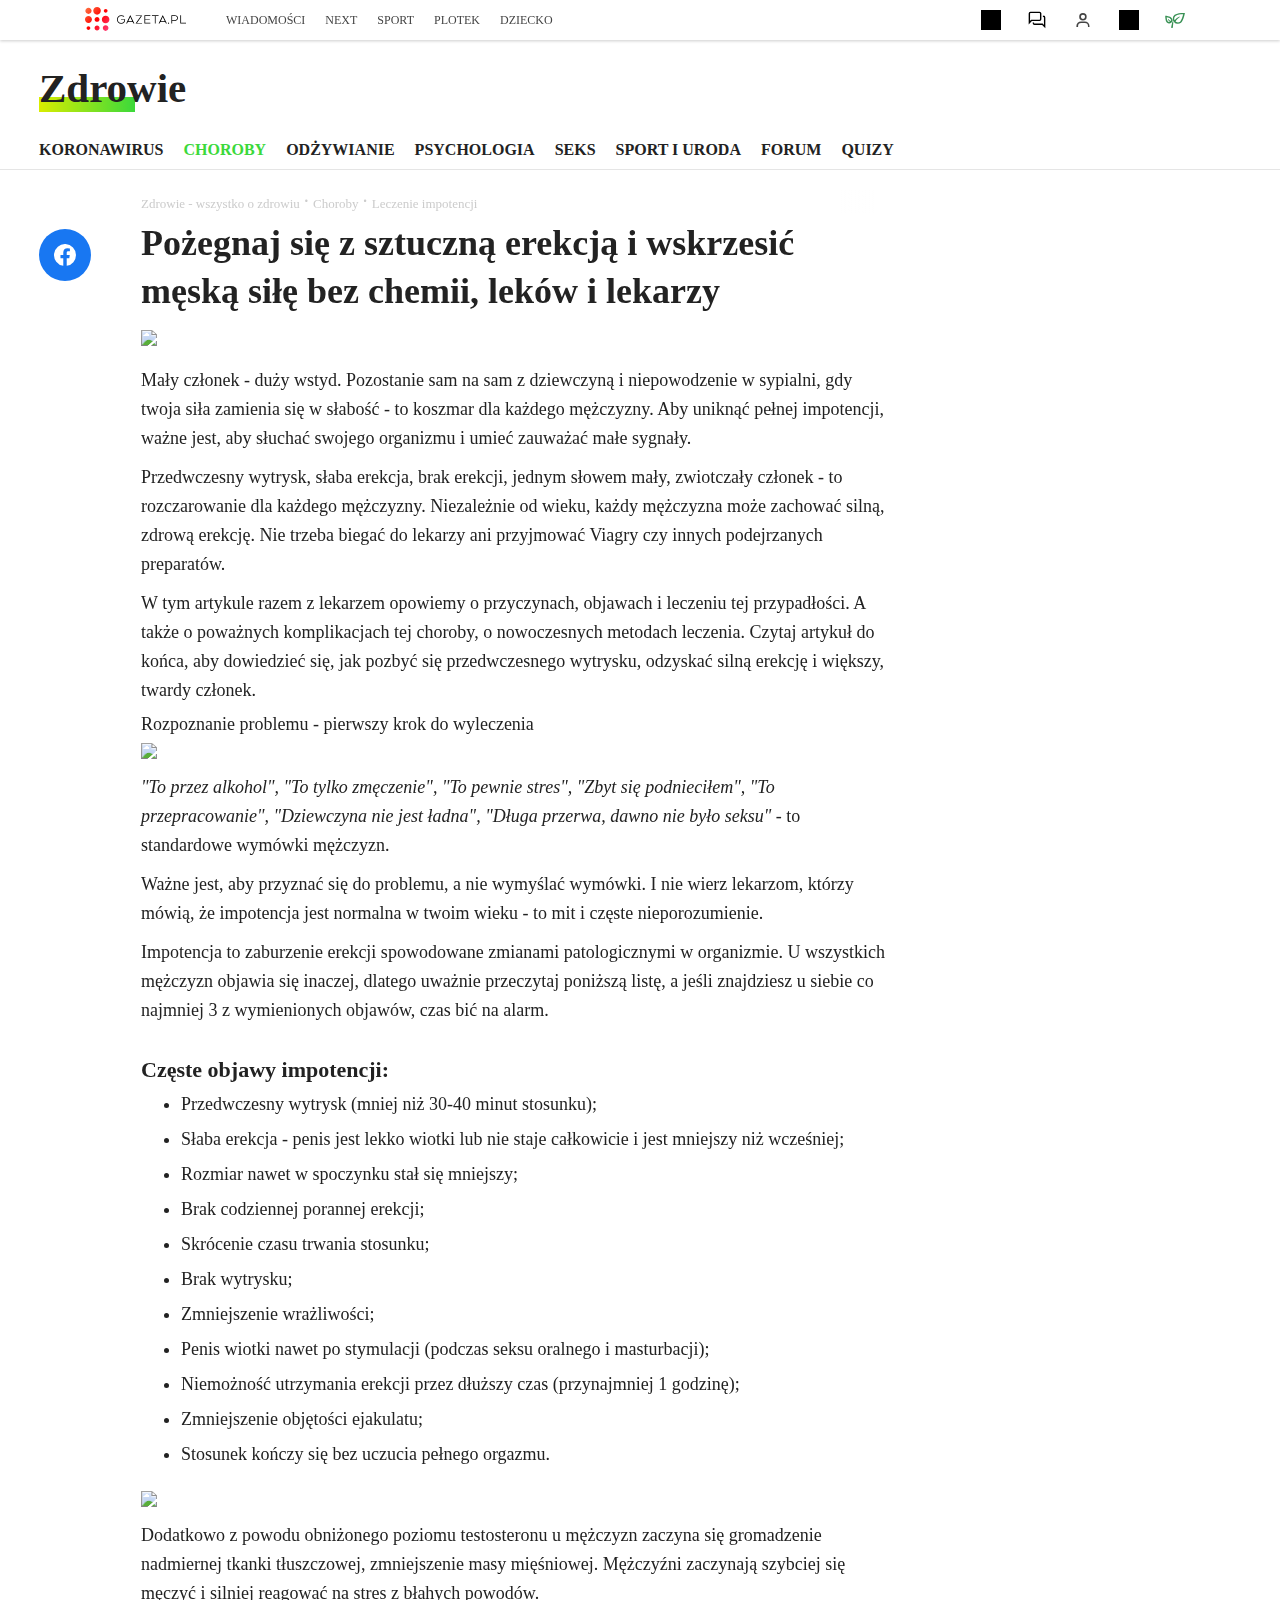
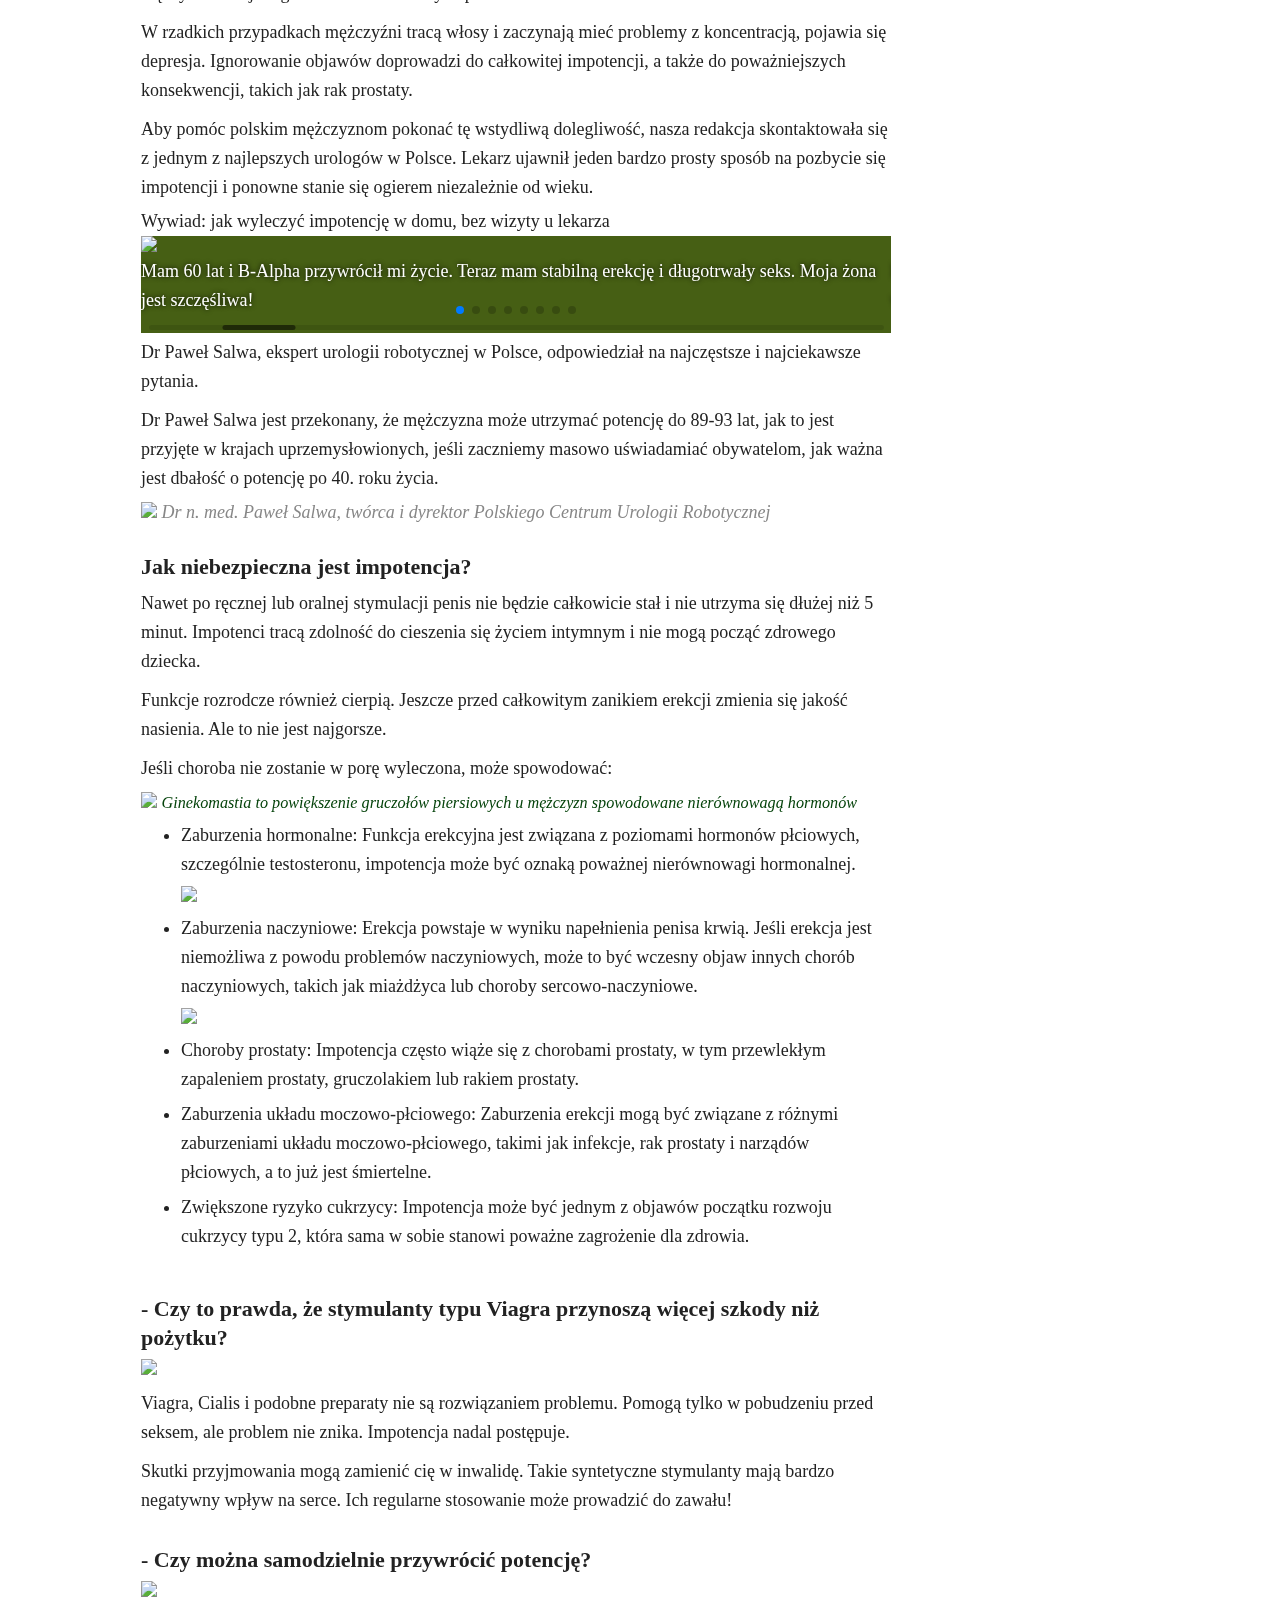
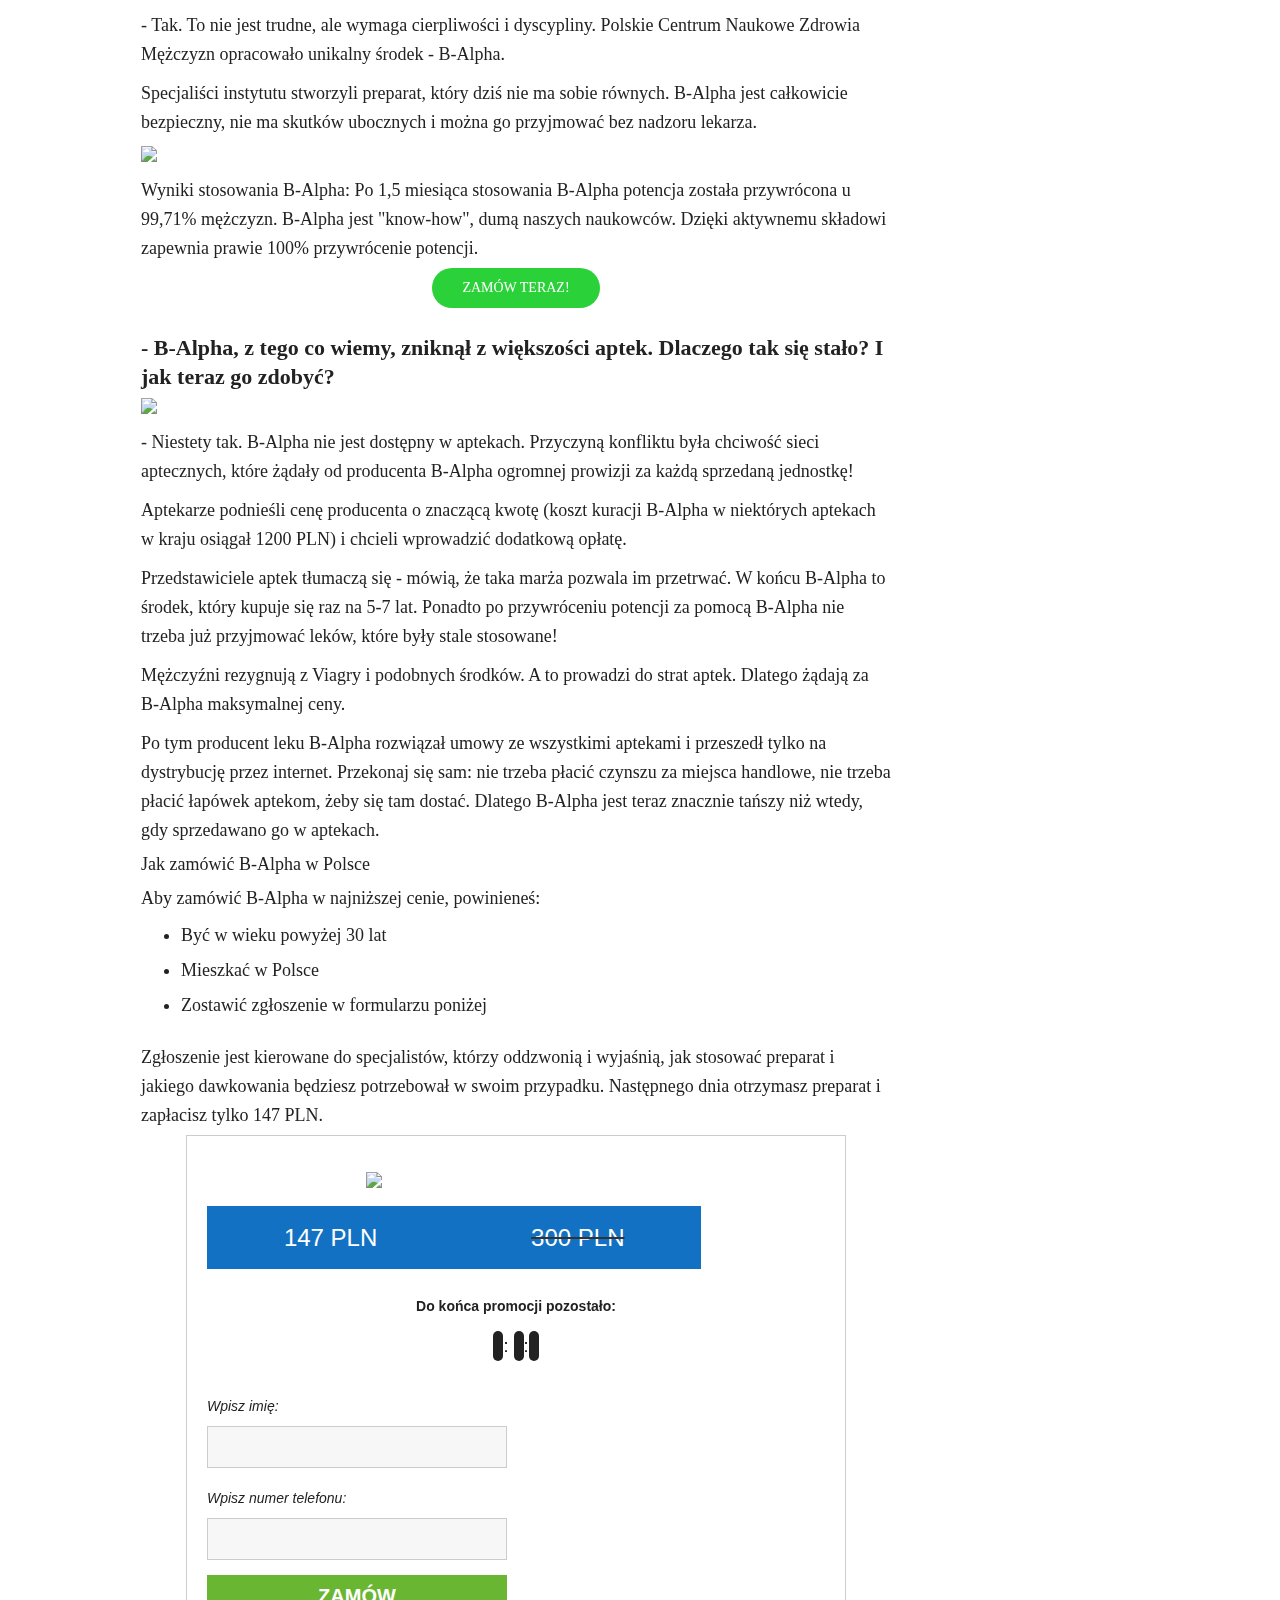
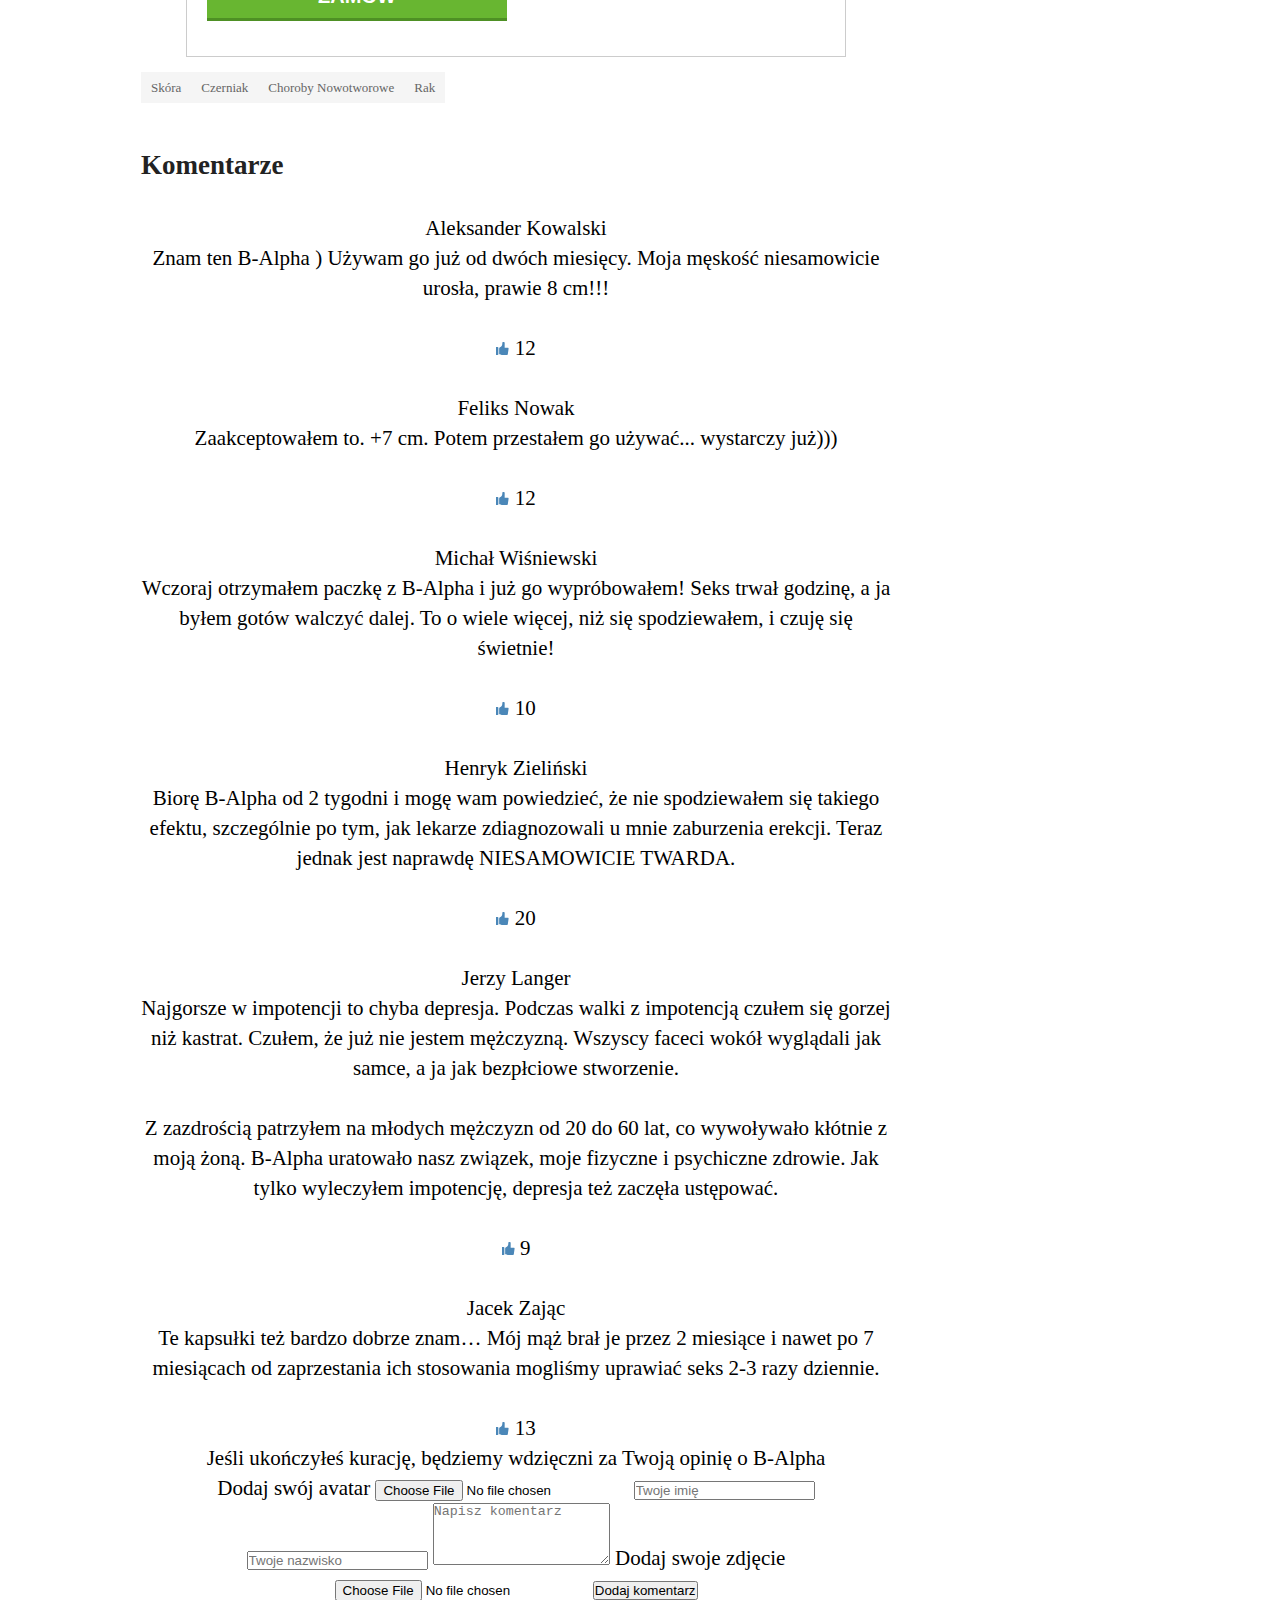
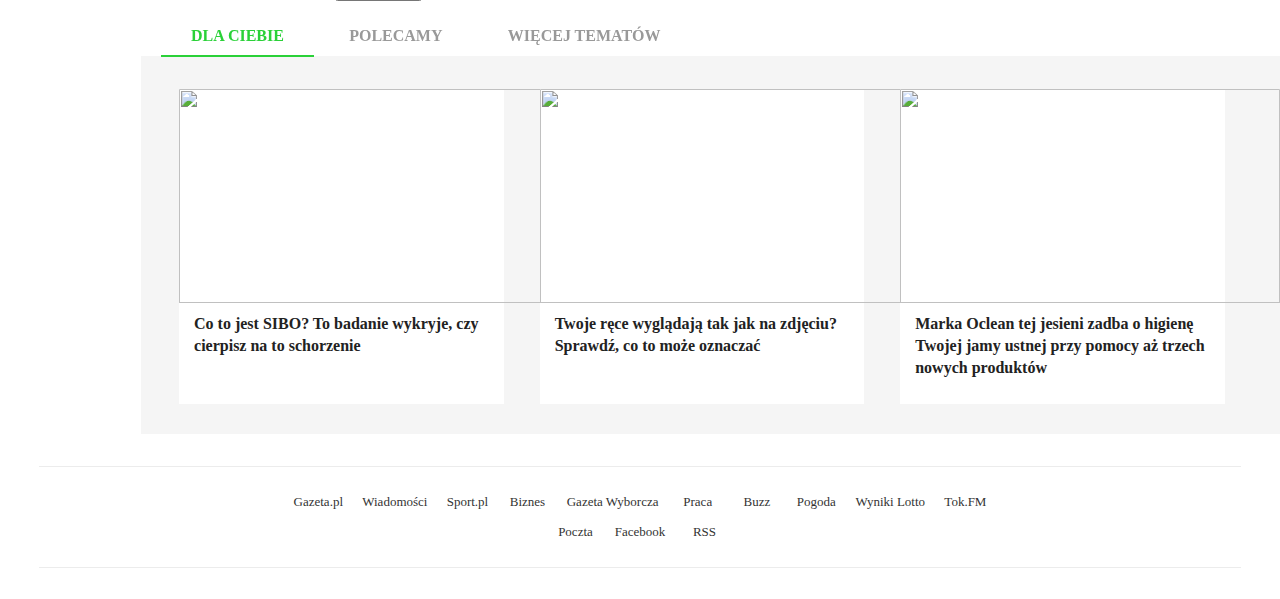
==== норм.html @ f85bf226 "до установки формы" ====
<!DOCTYPE html>

<html lang="pl">
<head>


    <link rel="stylesheet" href="swiper.min.css">
    <script src="jquery-3.6.0.min.js"></script>
    <script src="swiper.min.js"></script>






<title>Impotencja</title>
<meta charset="utf-8"/>
<link href="m19444068.png" rel="shortcut icon"/>
<link href="style-desk-min.css.cssgz.css" rel="stylesheet"/>
<link href="css/style1.css" rel="stylesheet"/>
<meta content="width=device-width, initial-scale=1.0, minimum-scale=1.0, maximum-scale=1.0, user-scalable=yes" name="viewport"/>
</head>
<body class="chromeWebKitchrome_12WINDOWS_NT10.0 simpleArt" id="pageTypeId_7">
<div class="top_wrapper navigationWithAdsPass">
<header class="main-navigation main-navigation--projectx">
    <a href="#form" id="LinkArea:CapLogoG"> </a>
    <div class="main-navigation__outer-nav">
    <div class="main-navigation__inner-wrapper">
    <div class="main-navigation__logo">
    <a href="#form" id="LinkArea:CapLogoG">
    <svg class="main-navigation__icon" style="width: 106px" viewbox="0 0 254 60" x="0px" xml:space="preserve" y="0px">
    <g>
    <lineargradient gradientunits="userSpaceOnUse" id="SVGID_1_" x1="72.128" x2="10.1928" y1="51.3644" y2="-10.5708">
        <stop offset="0" style="stop-color:#FF4282"></stop>
        <stop offset="0.1292" style="stop-color:#FF3365"></stop>
        <stop offset="0.4085" style="stop-color:#FF0D1A"></stop>
        <stop offset="0.5" style="stop-color:#FF0000"></stop>
        <stop offset="0.7076" style="stop-color:#FF361F"></stop>
        <stop offset="0.9019" style="stop-color:#FF6238"></stop>
        <stop offset="1" style="stop-color:#FF7342"></stop>
    </lineargradient>
    <path d="M20.8,9.5C20.8,4.3,25,0,30.3,0c5.3,0,9.5,4.3,9.5,9.5c0,5.3-4.3,9.5-9.5,9.5C25,19,20.8,14.8,20.8,9.5z" style='fill:url("#SVGID_1_");'></path>
    <lineargradient gradientunits="userSpaceOnUse" id="SVGID_2_" x1="72.1275" x2="10.1923" y1="51.3638" y2="-10.5714">
        <stop offset="0" style="stop-color:#FF4282"></stop>
        <stop offset="0.1292" style="stop-color:#FF3365"></stop>
        <stop offset="0.4085" style="stop-color:#FF0D1A"></stop>
        <stop offset="0.5" style="stop-color:#FF0000"></stop>
        <stop offset="0.7076" style="stop-color:#FF361F"></stop>
        <stop offset="0.9019" style="stop-color:#FF6238"></stop>
        <stop offset="1" style="stop-color:#FF7342"></stop>
    </lineargradient>
    <path d="M42.4,31.1c0-5.3,4.3-9.5,9.5-9.5c5.3,0,9.5,4.3,9.5,9.5c0,5.3-4.3,9.5-9.5,9.5C46.7,40.7,42.4,36.4,42.4,31.1 z" style='fill:url("#SVGID_2_");'></path>
    <lineargradient gradientunits="userSpaceOnUse" id="SVGID_3_" x1="50.5704" x2="-11.3606" y1="73.0665" y2="11.1355">
        <stop offset="0" style="stop-color:#FF4282"></stop>
        <stop offset="0.1292" style="stop-color:#FF3365"></stop>
        <stop offset="0.4085" style="stop-color:#FF0D1A"></stop>
        <stop offset="0.5" style="stop-color:#FF0000"></stop>
        <stop offset="0.7076" style="stop-color:#FF361F"></stop>
        <stop offset="0.9019" style="stop-color:#FF6238"></stop>
        <stop offset="1" style="stop-color:#FF7342"></stop>
    </lineargradient>
    <path d="M0,31.1c0-4.8,3.9-8.7,8.7-8.7c4.8,0,8.7,3.9,8.7,8.7c0,4.8-3.9,8.7-8.7,8.7C3.9,39.8,0,35.9,0,31.1z" style='fill:url("#SVGID_3_");'></path>
    <lineargradient gradientunits="userSpaceOnUse" id="SVGID_4_" x1="61.3483" x2="-0.5841" y1="62.2143" y2="0.2819">
        <stop offset="0" style="stop-color:#FF4282"></stop>
        <stop offset="0.1292" style="stop-color:#FF3365"></stop>
        <stop offset="0.4085" style="stop-color:#FF0D1A"></stop>
        <stop offset="0.5" style="stop-color:#FF0000"></stop>
        <stop offset="0.7076" style="stop-color:#FF361F"></stop>
        <stop offset="0.9019" style="stop-color:#FF6238"></stop>
        <stop offset="1" style="stop-color:#FF7342"></stop>
    </lineargradient>
    <path d="M0.9,9.5c0-4.3,3.5-7.8,7.8-7.8c4.3,0,7.8,3.5,7.8,7.8c0,4.3-3.5,7.8-7.8,7.8C4.4,17.3,0.9,13.8,0.9,9.5z" style='fill:url("#SVGID_4_");'></path>
    <lineargradient gradientunits="userSpaceOnUse" id="SVGID_5_" x1="61.3428" x2="-0.5903" y1="62.2088" y2="0.2757">
        <stop offset="0" style="stop-color:#FF4282"></stop>
        <stop offset="0.1292" style="stop-color:#FF3365"></stop>
        <stop offset="0.4085" style="stop-color:#FF0D1A"></stop>
        <stop offset="0.5" style="stop-color:#FF0000"></stop>
        <stop offset="0.7076" style="stop-color:#FF361F"></stop>
        <stop offset="0.9019" style="stop-color:#FF6238"></stop>
        <stop offset="1" style="stop-color:#FF7342"></stop>
    </lineargradient>
    <path d="M44.8,52.8c0-3.9,3.2-7.1,7.1-7.1c3.9,0,7.1,3.2,7.1,7.1c0,3.9-3.2,7.1-7.1,7.1C48,59.9,44.8,56.7,44.8,52.8z" style='fill:url("#SVGID_5_");'></path>
    <lineargradient gradientunits="userSpaceOnUse" id="SVGID_6_" x1="82.8997" x2="20.9658" y1="40.506" y2="-21.4278">
        <stop offset="0" style="stop-color:#FF4282"></stop>
        <stop offset="0.1292" style="stop-color:#FF3365"></stop>
        <stop offset="0.4085" style="stop-color:#FF0D1A"></stop>
        <stop offset="0.5" style="stop-color:#FF0000"></stop>
        <stop offset="0.7076" style="stop-color:#FF361F"></stop>
        <stop offset="0.9019" style="stop-color:#FF6238"></stop>
        <stop offset="1" style="stop-color:#FF7342"></stop>
    </lineargradient>
    <path d="M47.2,9.5c0-2.6,2.1-4.8,4.8-4.8c2.6,0,4.8,2.1,4.8,4.8c0,2.6-2.1,4.8-4.8,4.8C49.3,14.3,47.2,12.1,47.2,9.5z" style='fill:url("#SVGID_6_");'></path>
    <lineargradient gradientunits="userSpaceOnUse" id="SVGID_7_" x1="39.7954" x2="-22.1384" y1="83.9211" y2="21.9872">
        <stop offset="0" style="stop-color:#FF4282"></stop>
        <stop offset="0.1292" style="stop-color:#FF3365"></stop>
        <stop offset="0.4085" style="stop-color:#FF0D1A"></stop>
        <stop offset="0.5" style="stop-color:#FF0000"></stop>
        <stop offset="0.7076" style="stop-color:#FF361F"></stop>
        <stop offset="0.9019" style="stop-color:#FF6238"></stop>
        <stop offset="1" style="stop-color:#FF7342"></stop>
    </lineargradient>
    <path d="M3.9,52.8C3.9,50.2,6,48,8.6,48c2.6,0,4.8,2.1,4.8,4.8c0,2.6-2.1,4.8-4.8,4.8C6,57.5,3.9,55.4,3.9,52.8z" style='fill:url("#SVGID_7_");'></path>
    <lineargradient gradientunits="userSpaceOnUse" id="SVGID_8_" x1="61.3583" x2="-0.578" y1="62.2214" y2="0.2851">
        <stop offset="0" style="stop-color:#FF4282"></stop>
        <stop offset="0.1292" style="stop-color:#FF3365"></stop>
        <stop offset="0.4085" style="stop-color:#FF0D1A"></stop>
        <stop offset="0.5" style="stop-color:#FF0000"></stop>
        <stop offset="0.7076" style="stop-color:#FF361F"></stop>
        <stop offset="0.9019" style="stop-color:#FF6238"></stop>
        <stop offset="1" style="stop-color:#FF7342"></stop>
    </lineargradient>
    <path d="M24.2,31.1c0-3.3,2.7-6.1,6.1-6.1c3.3,0,6.1,2.7,6.1,6.1c0,3.3-2.7,6.1-6.1,6.1C26.9,37.2,24.2,34.5,24.2,31.1 z" style='fill:url("#SVGID_8_");'></path>
    <lineargradient gradientunits="userSpaceOnUse" id="SVGID_9_" x1="50.5888" x2="-11.3421" y1="73.0816" y2="11.1508">
        <stop offset="0" style="stop-color:#FF4282"></stop>
        <stop offset="0.1292" style="stop-color:#FF3365"></stop>
        <stop offset="0.4085" style="stop-color:#FF0D1A"></stop>
        <stop offset="0.5" style="stop-color:#FF0000"></stop>
        <stop offset="0.7076" style="stop-color:#FF361F"></stop>
        <stop offset="0.9019" style="stop-color:#FF6238"></stop>
        <stop offset="1" style="stop-color:#FF7342"></stop>
    </lineargradient>
    <path d="M24,52.8c0-3.5,2.8-6.3,6.3-6.3c3.5,0,6.3,2.8,6.3,6.3c0,3.5-2.8,6.3-6.3,6.3C26.8,59,24,56.2,24,52.8z" style='fill:url("#SVGID_9_");'></path>
    <path d="M98.8,32.2h-8.2v-1.8h10.2v1.3c0,6.3-3.6,10.3-9.6,10.3c-6.6,0-10.7-4.7-10.7-10.8c0-6.2,4.2-10.9,10.8-10.9 c5.3,0,7.6,2.8,7.6,2.8l-1.1,1.5c0,0-2.2-2.4-6.5-2.4c-5.5,0-8.8,4.1-8.8,9c0,4.9,3.2,9,8.7,9c4.6,0,7.6-3,7.6-7.7V32.2z"></path>
    <path d="M113.6,20.8h0.5l10.1,20.8H122l-2-3.9h-12.3l-2,3.9h-2.2L113.6,20.8z M114,24.8h-0.3l-4.8,10.6l-0.2,0.4h10.4l-0.2-0.4 L114,24.8z"></path>
    <path d="M127.2,41.1l13.3-18.4h-12.9v-1.8h16.2v0.5l-13.1,18.4h12.8v1.8h-16.2V41.1z"></path>
    <path d="M162.9,32.2h-11.5v7.5h13v1.8h-15V20.8h15v1.8h-13v7.8h11.5V32.2z"></path>
    <path d="M168.2,20.8H185v1.8h-7.4v18.9h-1.9V22.6h-7.4V20.8z"></path>
    <path d="M195.3,20.8h0.5l10.1,20.8h-2.2l-2-3.9h-12.3l-2,3.9h-2.2L195.3,20.8z M195.7,24.8h-0.3l-4.8,10.6l-0.2,0.4h10.4l-0.2-0.4 L195.7,24.8z"></path>
    <path d="M210.1,38.9c0.8,0,1.5,0.7,1.5,1.5c0,0.8-0.6,1.5-1.5,1.5c-0.8,0-1.5-0.7-1.5-1.5C208.6,39.5,209.3,38.9,210.1,38.9z"></path>
    <path d="M217.2,20.8h8.3c5.2,0,8.2,2.4,8.2,6.9c0,4.7-3.2,7.1-8.3,7.1h-6.2v6.8h-2V20.8z M225.4,22.6h-6.3v10.3h6.3 c3.8,0,6.3-1.5,6.3-5.2C231.7,24.2,229.2,22.6,225.4,22.6z"></path>
    <path d="M239.6,41.6V20.8h2v18.9H254v1.8H239.6z"></path>
    </g>
    </svg>
    </a>
    </div>
    <nav class="main-navigation__nav">
    <ul class="main-navigation__lists">
        <li class="main-navigation__list-item"> 
            <a class="main-navigation__link" href="#form" id="LinkArea:CapLinks"> WIADOMOŚCI  </a> 
        </li>
        <li class="main-navigation__list-item"> 
            <a class="main-navigation__link" href="#form" id="LinkArea:CapLinks">     NEXT     </a> 
        </li>
        <li class="main-navigation__list-item"> 
            <a class="main-navigation__link" href="#form" id="LinkArea:CapLinks">      SPORT     </a> 
        </li>
        <li class="main-navigation__list-item"> 
            <a class="main-navigation__link" href="#form" id="LinkArea:CapLinks">      PLOTEK      </a> 
        </li>
        <li class="main-navigation__list-item"> 
            <a class="main-navigation__link" href="#form" id="LinkArea:CapLinks"> DZIECKO </a> 
        </li>
        <li class="main-navigation__dropdown"> 
            <span class="main-navigation__arrow-small js-trigger-main-navigation__show"></span> 
        </li>
    </ul>
    </nav>
    <nav class="main-navigation__shortcuts">
        <ul class="main-navigation__lists">
            <li class="main-navigation__list-item main-navigation__list-item--mail">
                <a class="main-navigation__link" href="#form" id="LinkArea:CapIco">
                        <svg height="20" viewbox="0 0 24 24" width="20" xmlns="http://www.w3.org/2000/svg" xmlns:xlink="http://www.w3.org/1999/xlink">
                        <defs>
                            <clippath id="pocztaA">
                            <rect class="pocztaA" height="24" transform="translate(1300 29)" width="24"></rect>
                            </clippath>
                        </defs>
                        <g class="pocztaB" transform="translate(-1300 -29)">
                            <g transform="translate(1300 29)">
                                <path class="pocztaC" d="M0,0H24V24H0Z"></path>
                                <path class="pocztaA" d="M20,4H4A2,2,0,0,0,2.01,6L2,18a2.006,2.006,0,0,0,2,2H20a2.006,2.006,0,0,0,2-2V6A2.006,2.006,0,0,0,20,4Zm0,14H4V8l8,5,8-5Zm-8-7L4,6H20Z"></path>
                            </g>
                        </g>
                        </svg>
                </a>
            </li>
            <li class="main-navigation__list-item main-navigation__list-item--forum">
                <a class="main-navigation__link" href="#form" id="LinkArea:CapIco">
                    <svg height="20" viewbox="0 0 24 24" width="20" xmlns="http://www.w3.org/2000/svg" xmlns:xlink="http://www.w3.org/1999/xlink">
                            <defs>
                                <clippath id="forumA">
                                    <rect class="forumA" height="24" transform="translate(1370 29)" width="24"></rect>
                                </clippath>
                            </defs>
                            <g class="forumB" transform="translate(-1370 -29)">
                                <g transform="translate(1372 31)">
                                <path class="forumC" d="M18.8,5.7h-.75V7.367h.75a.538.538,0,0,1,.5.5v9l-1-1.083-.5-.5H7.967a.538.538,0,0,1-.5-.5v-.75H5.8v.75A2.206,2.206,0,0,0,7.967,16.95h9.167l3.833,4V7.867A2.152,2.152,0,0,0,18.8,5.7Z" transform="translate(-0.967 -0.95)"></path>
                                <path class="forumC" d="M13.083,11.25A2.206,2.206,0,0,0,15.25,9.083V1.833A2.158,2.158,0,0,0,13.083,0H2.167A2.206,2.206,0,0,0,0,2.167V15.25l2.5-2.5,1.417-1.5h9.167ZM2.667,10.083,1.75,11l-.083.167v-9a.538.538,0,0,1,.5-.5H13.083a.433.433,0,0,1,.333.167.632.632,0,0,1,.167.333V9.083a.538.538,0,0,1-.5.5H3.167Z"></path>
                                </g>
                            </g>
                    </svg>
                </a>
            </li>
            <li class="main-navigation__list-item main-navigation__list-item--environment">
                <a class="main-navigation__link" href="#form" id="LinkArea:CapIco">
                    <svg height="20" viewbox="0 0 24 24" width="20" xmlns="http://www.w3.org/2000/svg" xmlns:xlink="http://www.w3.org/1999/xlink">
                        <defs>
                            <clippath id="srodowiskoA">
                                <rect class="srodowiskoA" height="24" width="24"></rect>
                            </clippath>
                        </defs>
                        <g class="srodowiskoB">
                            <path class="srodowiskoA" d="M23.511,3.526c-.353-.019-8.753-.416-11.958,2.2h0a6.206,6.206,0,0,0-.9,8.63,6.021,6.021,0,0,0,4.722,2.267,6.142,6.142,0,0,0,3.842-1.355c3.2-2.614,4.569-10.981,4.626-11.336l.061-.385Zm-5.717,5-.336-.61a15.944,15.944,0,0,0-5.975,4.457,5.213,5.213,0,0,1-.4-2.807A4.192,4.192,0,0,1,12.552,7.09c2.7-1.848,5.913-1.864,8.751-1.879l.533,0c-.743,3.089-2.3,7.586-3.691,8.745a5,5,0,0,1-3.233.891,4.033,4.033,0,0,1-2.255-.926C13.859,11.409,16.632,9.323,17.794,8.527Z"></path>
                            <path class="srodowiskoA" d="M7.908,9.45C6.151,7.617.9,7.048.676,7.025l-.4-.041.009.4c0,.229.143,5.645,1.9,7.483l.013.013a4.085,4.085,0,0,0,5.609-.008A3.872,3.872,0,0,0,7.908,9.45ZM4,10.692l-.568.416a8.426,8.426,0,0,0,2.457,3.107,2.065,2.065,0,0,1-1.061.12,2.151,2.151,0,0,1-1.395-.6A7.923,7.923,0,0,1,2.09,9.248l-.033-.411c1.635.266,3.487.79,4.215,1.543h0a4.157,4.157,0,0,0,.341.312,1.571,1.571,0,0,1,.7,1.363,2.686,2.686,0,0,1-.289,1.079A7.571,7.571,0,0,1,4,10.692Z"></path>
                            <path class="srodowiskoA" d="M9.553,13.922,9.485,13.9l-.071,0a.731.731,0,0,0-.708.663L7.392,20.709c-.078.487.488.958.8,1.009a.525.525,0,0,0,.079.006,1.474,1.474,0,0,0,.6-.187.9.9,0,0,0,.548-.621l.584-6.079A.754.754,0,0,0,9.553,13.922Z"></path>
                        </g>
                    </svg>
                </a>
            </li>
            <li class="main-navigation__list-item main-navigation__list-item--search js-trigger-search-form__show">
                <svg height="20" viewbox="0 0 24 24" width="20" xmlns="http://www.w3.org/2000/svg" xmlns:xlink="http://www.w3.org/1999/xlink">
                    <defs>
                        <clippath id="szukajA">
                        <rect class="szukajA" height="24" transform="translate(1560 29)" width="24"></rect>
                        </clippath>
                    </defs>
                    <g class="szukajB" transform="translate(-1560 -29)">
                        <g transform="translate(1560 29)">
                        <path class="szukajC" d="M0,0H24V24H0Z"></path>
                        <path class="szukajA" d="M15.864,14.321h-.813l-.288-.278a6.7,6.7,0,1,0-.72.72l.278.288v.813L19.467,21,21,19.467Zm-6.175,0A4.631,4.631,0,1,1,14.321,9.69,4.625,4.625,0,0,1,9.69,14.321Z"></path>
                        </g>
                    </g>
                </svg>
            </li>
            <li class="main-navigation__login main-navigation__list-item">
                <a class="main-navigation__login main-navigation__login--logout main-navigation__link" href="form" id="LinkArea:CapIco">
                    <svg height="20" viewbox="0 0 20 20" width="20" xmlns="http://www.w3.org/2000/svg" xmlns:xlink="http://www.w3.org/1999/xlink">
                    <defs>
                        <style>
                            .login_a {
                                fill: #444;
                            }
                            
                            .login_b {
                                clip-path: url("#login_a");
                            }
                        </style>
                        <clippath id="login_a">
                            <rect class="login_a" height="20" transform="translate(1649 135)" width="20"></rect>
                        </clippath>
                    </defs>
                    <g class="login_b" transform="translate(-1649 -135)">
                    <g transform="translate(1651.4 138)">
                    <path class="login_a" d="M7.733,1.68A2.171,2.171,0,0,1,9.88,3.827,2.091,2.091,0,0,1,7.733,5.88,2.154,2.154,0,0,1,5.68,3.733,2.072,2.072,0,0,1,7.733,1.68m0-1.68a3.733,3.733,0,1,0,3.733,3.733A3.744,3.744,0,0,0,7.733,0Z" transform="translate(-0.2)"></path>
                    <path class="login_a" d="M2.68,13.667a3.107,3.107,0,0,1,3.08-3.08H9.493a3.107,3.107,0,0,1,3.08,3.08V14.6h1.493v-.933A4.621,4.621,0,0,0,9.4,9H5.667A4.621,4.621,0,0,0,1,13.667V14.6H2.68Z" transform="translate(0 -0.6)"></path>
                    </g>
                    </g>
                    </svg>
                </a>
            </li>
        </ul>
    </nav>
    </div>
    </div>
       
</header>
    <div class="navBox">
        <div class="serviceLogo">
            <div class="serviceLogo__logoGroupElements"> 
                <a class="serviceLogo__logo" href="#form" id="LinkArea:LogoS">Zdrowie</a> 
            </div>
        </div>
        <div class="nav__overlay">
            <ul class="nav__mainMenu">
                <li class="nav__item">
                <a class="nav__itemName" href="form" id="LinkArea:NavLink">Koronawirus</a> </li>
                <li class="nav__item">
                <a class="nav__itemName nav__active" href="form" id="LinkArea:NavLink">Choroby</a> </li>
                <li class="nav__item">
                <a class="nav__itemName" href="form" id="LinkArea:NavLink">Odżywianie</a> </li>
                <li class="nav__item">
                <a class="nav__itemName" href="form" id="LinkArea:NavLink">Psychologia</a> </li>
                <li class="nav__item">
                <a class="nav__itemName" href="form" id="LinkArea:NavLink">Seks</a> </li>
                <li class="nav__item">
                <a class="nav__itemName" href="form" id="LinkArea:NavLink">Sport i uroda</a> </li>
                <li class="nav__item">
                <a class="nav__itemName" href="form" id="LinkArea:NavLink">Forum</a> </li>
                <li class="nav__item">
                <a class="nav__itemName" href="form" id="LinkArea:NavLink">Quizy</a> </li>
            </ul>
        </div>
    </div>
</div>
    <section class="main_wrapper" id="article_wrapper">
    <div id="sitePath">
    <ul id="breadcrumbs">
    <li class="bc_item"> <a class="bc_item_link" href="form">Zdrowie - wszystko o zdrowiu</a> </li>
    <li class="bc_item"> <a class="bc_item_link" href="form">Choroby</a> </li>
    <li class="bc_item">Leczenie impotencji </li>
</ul>
</div>
<div class="left_aside">
<div class="socialBar vertical visible">
    <ul class="sc_items">
        <li class="sc_item fbShare">
            <a href="#form">
            <svg height="21.866" viewbox="0 0 22 21.866" width="22" xmlns="http://www.w3.org/2000/svg">
                <defs>
                    <style>
                        .a_fb {
                            fill: #fff;
                        }
                    </style>
                </defs>
                <path class="a_fb" d="M22,11A11,11,0,1,0,9.281,21.866V14.18H6.488V11H9.281V8.577c0-2.757,1.642-4.28,4.155-4.28a16.915,16.915,0,0,1,2.462.215V7.219H14.511a1.59,1.59,0,0,0-1.793,1.718V11H15.77l-.488,3.18H12.719v7.687A11,11,0,0,0,22,11Z"></path>
            </svg>
            </a> <span class="count"> </span> 
        </li>
    </ul>
</div>
</div>
<h1 id="article_title" style="">
    Pożegnaj się z sztuczną erekcją i wskrzesić męską siłę bez chemii, leków i lekarzy
</h1>
<div class="top_section">
    <div class="related_images">
        <div class="related_image_wrap with_gallery">
            <div>
                <img class="related_images_img" src="dp/8.jpg" >
            </div>
        </div>
    </div>
</div>
<div class="bottom_section">
<div id="gazeta_article_body">
    <p> 
        Mały członek - duży wstyd. Pozostanie sam na sam z dziewczyną i niepowodzenie w sypialni, gdy twoja siła zamienia się w słabość - to koszmar dla każdego mężczyzny. Aby uniknąć pełnej impotencji, ważne jest, aby słuchać swojego organizmu i umieć zauważać małe sygnały.
    </p>
    <p>
        Przedwczesny wytrysk, słaba erekcja, brak erekcji, jednym słowem mały, zwiotczały członek - to rozczarowanie dla każdego mężczyzny. Niezależnie od wieku, każdy mężczyzna może zachować silną, zdrową erekcję. Nie trzeba biegać do lekarzy ani przyjmować Viagry czy innych podejrzanych preparatów.
    </p>
    <p>
        W tym artykule razem z lekarzem opowiemy o przyczynach, objawach i leczeniu tej przypadłości. A także o poważnych komplikacjach tej choroby, o nowoczesnych metodach leczenia. Czytaj artykuł do końca, aby dowiedzieć się, jak pozbyć się przedwczesnego wytrysku, odzyskać silną erekcję i większy, twardy członek.
    </p>



<h3> Rozpoznanie problemu - pierwszy krok do wyleczenia</h3>
<img src="img/smeh.gif" loading="lazy">

<p class="highlight">
    <i>
        "To przez alkohol", "To tylko zmęczenie", "To pewnie stres", "Zbyt się podnieciłem", "To przepracowanie", "Dziewczyna nie jest ładna", "Długa przerwa, dawno nie było seksu"
    </i> - to standardowe wymówki mężczyzn.

</p>

<p>
    Ważne jest, aby przyznać się do problemu, a nie wymyślać wymówki. I nie wierz lekarzom, którzy mówią, że impotencja jest normalna w twoim wieku - to mit i częste nieporozumienie.
</p>

<p>
    Impotencja to zaburzenie erekcji spowodowane zmianami patologicznymi w organizmie. U wszystkich mężczyzn objawia się inaczej, dlatego uważnie przeczytaj poniższą listę, a jeśli znajdziesz u siebie co najmniej 3 z wymienionych objawów, czas bić na alarm.
</p>

<h4>Częste objawy impotencji:</h4>
<ul>
    <li>Przedwczesny wytrysk (mniej niż 30-40 minut stosunku);</li>
    <li>Słaba erekcja - penis jest lekko wiotki lub nie staje całkowicie i jest mniejszy niż wcześniej;</li>
    <li>Rozmiar nawet w spoczynku stał się mniejszy;</li>
    <li>Brak codziennej porannej erekcji;</li>
    <li>Skrócenie czasu trwania stosunku;</li>
    <li>Brak wytrysku;</li>
    <li>Zmniejszenie wrażliwości;</li>
    <li>Penis wiotki nawet po stymulacji (podczas seksu oralnego i masturbacji);</li>
    <li>Niemożność utrzymania erekcji przez dłuższy czas (przynajmniej 1 godzinę);</li>
    <li>Zmniejszenie objętości ejakulatu;</li>
    <li>Stosunek kończy się bez uczucia pełnego orgazmu.</li>
</ul>

<img src="img/zhir.webp" loading="lazy">
<p>
    Dodatkowo z powodu obniżonego poziomu testosteronu u mężczyzn zaczyna się gromadzenie nadmiernej tkanki tłuszczowej, zmniejszenie masy mięśniowej. Mężczyźni zaczynają szybciej się męczyć i silniej reagować na stres z błahych powodów.
</p>

<p>
    W rzadkich przypadkach mężczyźni tracą włosy i zaczynają mieć problemy z koncentracją, pojawia się depresja. Ignorowanie objawów doprowadzi do całkowitej impotencji, a także do poważniejszych konsekwencji, takich jak rak prostaty.
</p>

<p>
    Aby pomóc polskim mężczyznom pokonać tę wstydliwą dolegliwość, nasza redakcja skontaktowała się z jednym z najlepszych urologów w Polsce. Lekarz ujawnił jeden bardzo prosty sposób na pozbycie się impotencji i ponowne stanie się ogierem niezależnie od wieku.
</p>

<h3>Wywiad: jak wyleczyć impotencję w domu, bez wizyty u lekarza</h3>




<!-- Slider Container -->
<div class="second-swiper swiper-container" style="margin: 0 auto; width: 100%; position: relative; ">
  <!-- Wrapper for slides -->
  <div class="swiper-wrapper">
    <!-- Your slides -->
 <div class="swiper-slide">
    <img class="swiper-lazy" data-src="dp/3.jpg" loading="lazy">
    <p>
        Mam 60 lat i B-Alpha przywrócił mi życie. Teraz mam stabilną erekcję i długotrwały seks. Moja żona jest szczęśliwa!
    </p>
</div>
<div class="swiper-slide">
    <img class="swiper-lazy" data-src="dp/14.jpg" loading="lazy">
    <p>
        B-Alpha pomogło mi poczuć się znowu mężczyzną po 3 latach całkowitej impotencji. Dobrze jest wiedzieć, że wiek 60 lat nie przeszkadza mi w cieszeniu się seksem.
    </p>
</div>
<div class="swiper-slide">
    <img class="swiper-lazy" data-src="dp/16.jpg" loading="lazy">
    <p>
        B-Alpha wyleczyło moją prostatę. Dzięki temu suplementowi diety już nie muszę biegać do toalety co 20 minut.
    </p>
</div>

<div class="swiper-slide">
    <img class="swiper-lazy" data-src="dp/15.jpg" loading="lazy">
    <p>

        B-Alpha pomogło mi odzyskać erekcję, którą straciłem z powodu cukrzycy.
    </p>
</div>

<div class="swiper-slide">
    <img class="swiper-lazy" data-src="dp/trio.jpg" loading="lazy">
    <p>
        Jestem strażakiem, mam 57 lat. Trzy lata temu doznałem kontuzji w pracy i stałem się impotentem. Dzięki B-Alpha mogę znowu cieszyć się normalnym życiem seksualnym.
    </p>
</div>
<div class="swiper-slide">
    <img class="swiper-lazy" data-src="dp/6.jpg" loading="lazy">
    <p>
        Pracuję jako budowlaniec, mam 52 lata. Ciężka praca i nieregularne jedzenie zniszczyły moją potencję. Po dwóch tygodniach stosowania B-Alpha problemy z erekcją zniknęły. Teraz mogę znowu uprawiać seks.
    </p>
</div>    
<div class="swiper-slide">
    <img class="swiper-lazy" data-src="dp/7.jpg" loading="lazy">
    <p>
        Jestem taksówkarzem w Warszawie , mam 56 lat. Nocne zmiany i nieregularne jedzenie spowodowały problemy w moim życiu intymnym. B-Alpha przywróciło mi zdrową erekcję.
    </p>
</div>    

<div class="swiper-slide">
    <img class="swiper-lazy" data-src="dp/13.jpg" loading="lazy">
    <p>
        Mam 58 lat i pracuję w fabryce. Z powodu ciężkiej pracy fizycznej i ciągłego stresu miałem problemy z erekcją. B-Alpha przywróciło mi potencję
    </p>
</div>

    

  </div>
  <!-- Pagination for second slider -->
  <div class="swiper-pagination second-swiper-pagination"></div>
  
  <!-- Navigation buttons for second slider -->
  <div class="swiper-button-prev second-swiper-button-prev"></div>
  <div class="swiper-button-next second-swiper-button-next"></div>
  
  <!-- Scrollbar for second slider -->
  <div class="swiper-scrollbar second-swiper-scrollbar"></div>
</div>



<script>
    $(document).ready(function(){
      var secondSlider = new Swiper('.second-swiper', {
        loop: true,
        autoplay: {
          delay: 3000,
          disableOnInteraction: false
        },
        pagination: {
          el: '.second-swiper-pagination',
          clickable: true,
        },
        navigation: {
          nextEl: '.second-swiper-button-next',
          prevEl: '.second-swiper-button-prev',
        },
        scrollbar: {
          el: '.second-swiper-scrollbar',
        },
        // Включение lazy load
        lazy: {
          loadPrevNext: true, // Загружает предыдущий и следующий слайды
          loadPrevNextAmount: 1, // Количество слайдов для предварительной загрузки
          loadOnTransitionStart: true // Начать загрузку перед переходом
        }
      });
    });

</script>






<p>
    Dr Paweł Salwa, ekspert urologii robotycznej w Polsce, odpowiedział na najczęstsze i najciekawsze pytania.
</p>



<p>
    Dr Paweł Salwa jest przekonany, że mężczyzna może utrzymać potencję do 89-93 lat, jak to jest przyjęte w krajach uprzemysłowionych, jeśli zaczniemy masowo uświadamiać obywatelom, jak ważna jest dbałość o potencję po 40. roku życia.
</p>
<img src="img/doc.jpg" loading="lazy">
<i style="color:#878787">
    Dr n. med. Paweł Salwa, twórca i dyrektor Polskiego Centrum Urologii Robotycznej 
</i>

<h4> Jak niebezpieczna jest impotencja? </h4>

<p>
    Nawet po ręcznej lub oralnej stymulacji penis nie będzie całkowicie stał i nie utrzyma się dłużej niż 5 minut. Impotenci tracą zdolność do cieszenia się życiem intymnym i nie mogą począć zdrowego dziecka. 
</p>

<p>
    Funkcje rozrodcze również cierpią. Jeszcze przed całkowitym zanikiem erekcji zmienia się jakość nasienia. Ale to nie jest najgorsze.
</p>

<p><strong>Jeśli choroba nie zostanie w porę wyleczona, może spowodować:</strong></p>
    <img src="img/genico.webp" loading="lazy">
    <i style="font-size: 0.9em; color:#05430b">
        Ginekomastia to powiększenie gruczołów piersiowych u mężczyzn spowodowane nierównowagą hormonów
    </i>
<ul>


    <li>
        Zaburzenia hormonalne: Funkcja erekcyjna jest związana z poziomami hormonów płciowych, szczególnie testosteronu, impotencja może być oznaką poważnej nierównowagi hormonalnej.
    </li>
    <img src="img/sos.webp" loading="lazy">
    <li>
        Zaburzenia naczyniowe: Erekcja powstaje w wyniku napełnienia penisa krwią. Jeśli erekcja jest niemożliwa z powodu problemów naczyniowych, może to być wczesny objaw innych chorób naczyniowych, takich jak miażdżyca lub choroby sercowo-naczyniowe.
    </li>
    <img src="img/pros.jpg" loading="lazy">
    <li>
        Choroby prostaty: Impotencja często wiąże się z chorobami prostaty, w tym przewlekłym zapaleniem prostaty, gruczolakiem lub rakiem prostaty.
    </li>
    <li>
        Zaburzenia układu moczowo-płciowego: Zaburzenia erekcji mogą być związane z różnymi zaburzeniami układu moczowo-płciowego, takimi jak infekcje, rak prostaty i narządów płciowych, a to już jest śmiertelne.
    </li>
    <li>
        Zwiększone ryzyko cukrzycy: Impotencja może być jednym z objawów początku rozwoju cukrzycy typu 2, która sama w sobie stanowi poważne zagrożenie dla zdrowia.
    </li>
</ul>

<h4>- Czy to prawda, że stymulanty typu Viagra przynoszą więcej szkody niż pożytku?</h4>
<img src="img/nono.jpg" loading="lazy">

<p>
    Viagra, Cialis i podobne preparaty nie są rozwiązaniem problemu. Pomogą tylko w pobudzeniu przed seksem, ale problem nie znika. Impotencja nadal postępuje.
</p>

<p>
    Skutki przyjmowania mogą zamienić cię w inwalidę. Takie syntetyczne stymulanty mają bardzo negatywny wpływ na serce. Ich regularne stosowanie może prowadzić do zawału!
</p>

<h4>- Czy można samodzielnie przywrócić potencję?</h4>
<img src="dp/9.jpg" loading="lazy">
 
<p>
    - Tak. To nie jest trudne, ale wymaga cierpliwości i dyscypliny. Polskie Centrum Naukowe Zdrowia Mężczyzn opracowało unikalny środek - B-Alpha.
</p>

<p>
     Specjaliści instytutu stworzyli preparat, który dziś nie ma sobie równych. B-Alpha jest całkowicie bezpieczny, nie ma skutków ubocznych i można go przyjmować bez nadzoru lekarza.
</p>

<img src="img/B-Alpha-diag2.webp" loading="lazy">
<p><strong  >Wyniki stosowania B-Alpha:</strong> 
    Po 1,5 miesiąca stosowania B-Alpha potencja została przywrócona u 99,71% mężczyzn.
    B-Alpha jest "know-how", dumą naszych naukowców. Dzięki aktywnemu składowi zapewnia prawie 100% przywrócenie potencji.
</p>





    <div class="related_images" style="padding:0">
        <div class="related_image_open"  style="padding:0">
          <a href="#form">
              <span class="related_open_text gazetaPL">
                  Zamów teraz!
              </span>
          </a>
        </div>
      </div>







 
<h4> - B-Alpha, z tego co wiemy, zniknął z większości aptek. Dlaczego tak się stało? I jak teraz go zdobyć? </h4>
<img src="dp/17.jpg" loading="lazy">

<p>
    - Niestety tak. B-Alpha nie jest dostępny w aptekach. Przyczyną konfliktu była chciwość sieci aptecznych, które żądały od producenta B-Alpha ogromnej prowizji za każdą sprzedaną jednostkę!
</p>

<p>
     Aptekarze podnieśli cenę producenta o znaczącą kwotę (koszt kuracji B-Alpha w niektórych aptekach w kraju osiągał 1200 PLN) i chcieli wprowadzić dodatkową opłatę.
</p>

<p>
    Przedstawiciele aptek tłumaczą się - mówią, że taka marża pozwala im przetrwać. W końcu B-Alpha to środek, który kupuje się raz na 5-7 lat. Ponadto po przywróceniu potencji za pomocą B-Alpha nie trzeba już przyjmować leków, które były stale stosowane! 
</p>

<p>
    Mężczyźni rezygnują z Viagry i podobnych środków. A to prowadzi do strat aptek. Dlatego żądają za B-Alpha maksymalnej ceny.
</p>

<p>
    Po tym producent leku B-Alpha rozwiązał umowy ze wszystkimi aptekami i przeszedł tylko na dystrybucję przez internet. Przekonaj się sam: nie trzeba płacić czynszu za miejsca handlowe, nie trzeba płacić łapówek aptekom, żeby się tam dostać. Dlatego B-Alpha jest teraz znacznie tańszy niż wtedy, gdy sprzedawano go w aptekach.
</p>

<h3>Jak zamówić B-Alpha w Polsce</h3>

<p><strong>Aby zamówić B-Alpha w najniższej cenie, powinieneś:</strong></p>
<ul>
    <li>Być w wieku powyżej 30 lat</li>
    <li>Mieszkać w Polsce</li>
    <li>Zostawić zgłoszenie w formularzu poniżej</li>
</ul>

<p>
    Zgłoszenie jest kierowane do specjalistów, którzy oddzwonią i wyjaśnią, jak stosować preparat i jakiego dawkowania będziesz potrzebował w swoim przypadku. Następnego dnia otrzymasz preparat i zapłacisz tylko 147 PLN.
</p>
</div>

<div class="cpa_wr" style="overflow: hidden; display: flex; justify-content: center; font-family: 'CalibreWeb', Arial, Helvetica, sans-serif;">
    <div class="cpa_form-wr" style="box-sizing: border-box; background-color: #ffffff; max-width: 660px; min-width: 320px; width: 100%; border: 1px solid #ccc; padding: 20px;">
        <div class="cpa_img-block" style="text-align: center; padding: 10px; margin: 0 auto;">
            <img class="cpa_prod-img" style="min-width: 300px;   " src="img/prod.png" />
        </div>
  
        <div class="cpa_price" style="display: flex; justify-content: space-around; position: relative; height: 3rem; width: 80%; color: #fff; font-size: 24px; background-color: #1371C3; background-size: 80%; text-align: center; line-height: 3rem;  ">
            <span class="cpa_new-price">
                147 PLN
            </span>
            <span class="cpa_old-price" style="text-decoration: line-through; text-decoration-color: #333;"> 
                300 PLN
            </span>
        </div>
        <form class="cpa_form" method="post" action="api.php" id="form">
            <div class="cpa_timer" style="padding: 20px; text-align: center;">
                <span class="cpa_timer-title" style="font-size: 14px; font-weight: 600; color: #222;">
                    Do końca promocji pozostało:
                </span>
                <div class="cpa_timer-clock" style="padding: 10px; font-size: 18px;">
                    <span class="cpa_timer-item cpa_hours" id="hr" style="color: #fff; background-color: #222; border-radius: 5px; padding: 5px;"></span>:
                    <span class="cpa_timer-item cpa_minutes" id="min" style="color: #fff; background-color: #222; border-radius: 5px; padding: 5px;"></span>:
                    <span class="cpa_timer-item cpa_seconds" id="sec" style="color: #fff; background-color: #222; border-radius: 5px; padding: 5px;">
                    </span>
                </div>
            </div>
            <label class="cpa_input-label" style="display: block; font-size: 14px; width: 100%; max-width: 300px;">
                <span class="cpa_input-label-txt" style="display: block; padding-bottom: 5px; color: #222;">
                    <i>Wpisz imię:</i>
                </span>
                <input class="cpa_input" type="text" name="name" required style="width: 100%; max-width: 300px; box-sizing: border-box; height: 2rem; background-color: #f7f7f7; border: 1px solid #ccc; outline: 0;" />
            </label>
            <label class="cpa_input-label" style="display: block; font-size: 14px; width: 100%; max-width: 300px; padding-top: 15px;">
                <span class="cpa_input-label-txt" style="display: block; padding-bottom: 5px; color: #222;">
                    <i>Wpisz numer telefonu:</i>
                </span>
                <input class="cpa_input" type="text" minlength="5" required name="phone" style="width: 100%; max-width: 300px; box-sizing: border-box; height: 2rem; background-color: #f7f7f7; border: 1px solid #ccc; outline: 0;" />
            </label>
            <button id="orderSubmit" class="cpa_submit-btn" type="submit" style="margin: 15px 0; padding: 10px; background-color: #68b631; border: 0; border-bottom: 3px solid #4e9024; width: 100%; max-width: 300px; font-size: 20px; font-weight: 600; color: #ffffff;">
                ZAMÓW
            </button>
        </form>
    </div>
</div>
<script>
    let time = 3620;
    let intr;

    function start_timer() {
        intr = setInterval(tick, 1000);
    }

    function tick() {
        time = time - 1;
        let hours = Math.floor(time / (60 * 60));
        let mins = Math.floor(time / 60 - hours * 60);
        let secs = time - hours * 60 * 60 - mins * 60;
        if (hours == 0 && mins == 0 && secs == 0) {
            clearInterval(intr);
        }
        hours = hours >= 10 ? hours : "0" + hours;
        mins = mins >= 10 ? mins : "0" + mins;
        secs = secs >= 10 ? secs : "0" + secs;
        document.getElementById("hr").innerHTML = hours;
        document.getElementById("min").innerHTML = mins;
        document.getElementById("sec").innerHTML = secs;
    }

    start_timer();
</script>
<section class="tags">
<ul class="tags_list">
<li class="tags_item"> <a class="tag_link" href="form">skóra</a> </li>
<li class="tags_item"> <a class="tag_link" href="form">czerniak</a> </li>
<li class="tags_item"> <a class="tag_link" href="form">choroby nowotworowe</a> </li>
<li class="tags_item"> <a class="tag_link" href="form">rak</a> </li>
</ul>
</section>
</div>
</section>
<div class="section_wrapper" id="bottom_wrapper">
<div class="content_wrap">
<div class="columns_container withCommentsApp">
<div class="main_content">
<div class="commentsApp" id="commentsApp">
<div class="commentsApp__header">
    <h3 class="commentsApp__heading">Komentarze 
        <span class="commentsApp__headerCounter" id="commentsApp__headerCounter"> </span>
    </h3>




<center>
    <div class="comments" style="max-width: 900px;">
        <div class="comments-toggle-md hidden-xs hidden-sm">
            <div class="comments-toggle js-toggle-comments"></div>
        </div>
        <div class="comments-chat">
            <div class="comments-chat-container">
                <div class="comment-bubble">
                    <article class="comments-message comments-message_grey ">
                        <div class="comments-user">
                            <div class="comments-avatar comments-avatar_grey">
                                <img src="ava/1.webp" style="border-radius:24px;" loading="lazy">
                            </div>
                        </div>
                        <div class="comments-field comments-field_grey js-bubble">
                            <header class="comments-flex">
                                <div class="comments-flex__name">Aleksander Kowalski</div>
                            </header>
                            <div class="comments-field__txt">
                                <p>
                                    Znam ten B-Alpha ) Używam go już od dwóch miesięcy. Moja męskość niesamowicie urosła, prawie 8 cm!!!
                                </p>
                                <img src="dp/1.jpg" loading="lazy">
                            </div>
                            <footer class="comments-flex comments-flex_footer">
                                <div class="comments-like js-like-btn">
                                    <svg width="13" height="13" viewBox="0 0 13 13" xmlns="https://www.w3.org/2000/svg" class="comments-like__icon">
                                        <path d="M1.576 4.875H0V13h1.576c.435 0 .788-.364.788-.813v-6.5c0-.448-.353-.812-.788-.812zM12.606 6.5l-.788 5.688c-.086.532-.354.812-.788.812H6.303c-.788 0-1.576-.813-2.364-.813H3.15V6.5c.032-.506.336-.95.787-1.154C5.373 4.7 6.3 3.24 6.302 1.626V.812c0-.45.353-.813.788-.813h.79c.434 0 .787.364.787.813v4.875h3.15c.214-.015.423.066.574.222.152.155.23.37.216.59z" fill="#4B87B8" fill-rule="evenodd"></path>
                                    </svg>
                                    <span class="comments-like__count">12</span>
                                </div>
                            </footer>
                        </div>
                    </article>
                </div>
                <div class="comment-bubble">
                    <article class="comments-message comments-message_grey ">
                        <div class="comments-user">
                            <div class="comments-avatar comments-avatar_grey">
                                <img src="ava/2.webp" style="border-radius:24px;" loading="lazy">
                            </div>
                        </div>
                        <div class="comments-field comments-field_grey js-bubble">
                            <header class="comments-flex">
                                <div class="comments-flex__name">Feliks Nowak</div>
                            </header>
                            <div class="comments-field__txt">
                                <p></p>
                                <p>Zaakceptowałem to. +7 cm. Potem przestałem go używać... wystarczy już)))</p>
                                <img src="dp/12.jpg" loading="lazy">
                            </div>
                            <footer class="comments-flex comments-flex_footer">
                                <div class="comments-like js-like-btn">
                                    <svg width="13" height="13" viewBox="0 0 13 13" xmlns="https://www.w3.org/2000/svg" class="comments-like__icon">
                                        <path d="M1.576 4.875H0V13h1.576c.435 0 .788-.364.788-.813v-6.5c0-.448-.353-.812-.788-.812zM12.606 6.5l-.788 5.688c-.086.532-.354.812-.788.812H6.303c-.788 0-1.576-.813-2.364-.813H3.15V6.5c.032-.506.336-.95.787-1.154C5.373 4.7 6.3 3.24 6.302 1.626V.812c0-.45.353-.813.788-.813h.79c.434 0 .787.364.787.813v4.875h3.15c.214-.015.423.066.574.222.152.155.23.37.216.59z" fill="#4B87B8" fill-rule="evenodd"></path>
                                    </svg>
                                    <span class="comments-like__count">12</span>
                                </div>
                            </footer>
                        </div>
                    </article>
                </div>
                <div class="comment-bubble">
                    <article class="comments-message comments-message_grey ">
                        <div class="comments-user">
                            <div class="comments-avatar comments-avatar_grey">
                                <img src="ava/3.webp" style="border-radius:24px;" loading="lazy">
                            </div>
                        </div>
                        <div class="comments-field comments-field_grey js-bubble">
                            <header class="comments-flex">
                                <div class="comments-flex__name">Michał Wiśniewski</div>
                            </header>
                            <div class="comments-field__txt">
                                <p></p>
                                <p>
                                    Wczoraj otrzymałem paczkę z B-Alpha i już go wypróbowałem! Seks trwał godzinę, a ja byłem gotów walczyć dalej. To o wiele więcej, niż się spodziewałem, i czuję się świetnie!
                                </p>
                                <img src="dp/5.jpg" loading="lazy">
                                 
                            </div>
                            <footer class="comments-flex comments-flex_footer">
                                <div class="comments-like js-like-btn">
                                    <svg width="13" height="13" viewBox="0 0 13 13" xmlns="https://www.w3.org/2000/svg" class="comments-like__icon">
                                        <path d="M1.576 4.875H0V13h1.576c.435 0 .788-.364.788-.813v-6.5c0-.448-.353-.812-.788-.812zM12.606 6.5l-.788 5.688c-.086.532-.354.812-.788.812H6.303c-.788 0-1.576-.813-2.364-.813H3.15V6.5c.032-.506.336-.95.787-1.154C5.373 4.7 6.3 3.24 6.302 1.626V.812c0-.45.353-.813.788-.813h.79c.434 0 .787.364.787.813v4.875h3.15c.214-.015.423.066.574.222.152.155.23.37.216.59z" fill="#4B87B8" fill-rule="evenodd"></path>
                                    </svg>
                                    <span class="comments-like__count">10</span>
                                </div>
                            </footer>
                        </div>
                    </article>
                </div>
                <div class="comment-bubble">
                    <article class="comments-message comments-message_grey ">
                        <div class="comments-user">
                            <div class="comments-avatar comments-avatar_grey">
                                <img src="ava/4.webp" style="border-radius:24px;" loading="lazy">
                            </div>
                        </div>
                        <div class="comments-field comments-field_grey js-bubble">
                            <header class="comments-flex">
                                <div class="comments-flex__name">Henryk Zieliński</div>
                            </header>
                            <div class="comments-field__txt">
                                <p></p>
                                <p>Biorę B-Alpha od 2 tygodni i mogę wam powiedzieć, że nie spodziewałem się takiego efektu, szczególnie po tym, jak lekarze zdiagnozowali u mnie zaburzenia erekcji. Teraz jednak jest naprawdę NIESAMOWICIE TWARDA.</p>
                                <img src="dp/10.jpg" width="250px" loading="lazy">
                                <p></p>
                            </div>
                            <footer class="comments-flex comments-flex_footer">
                                <div class="comments-like js-like-btn">
                                    <svg width="13" height="13" viewBox="0 0 13 13" xmlns="https://www.w3.org/2000/svg" class="comments-like__icon">
                                        <path d="M1.576 4.875H0V13h1.576c.435 0 .788-.364.788-.813v-6.5c0-.448-.353-.812-.788-.812zM12.606 6.5l-.788 5.688c-.086.532-.354.812-.788.812H6.303c-.788 0-1.576-.813-2.364-.813H3.15V6.5c.032-.506.336-.95.787-1.154C5.373 4.7 6.3 3.24 6.302 1.626V.812c0-.45.353-.813.788-.813h.79c.434 0 .787.364.787.813v4.875h3.15c.214-.015.423.066.574.222.152.155.23.37.216.59z" fill="#4B87B8" fill-rule="evenodd"></path>
                                    </svg>
                                    <span class="comments-like__count">20</span>
                                </div>
                            </footer>
                        </div>
                    </article>
                </div>
                <div class="comment-bubble">
                    <article class="comments-message comments-message_grey ">
                        <div class="comments-user">
                            <div class="comments-avatar comments-avatar_grey">
                                <img src="ava/5.webp" style="border-radius:24px;" loading="lazy">
                            </div>
                        </div>
                        <div class="comments-field comments-field_grey js-bubble">
                            <header class="comments-flex">
                                <div class="comments-flex__name">Jerzy Langer</div>
                            </header>
                            <div class="comments-field__txt">
                                <p>
                                    Najgorsze w impotencji to chyba depresja. Podczas walki z impotencją czułem się gorzej niż kastrat. Czułem, że już nie jestem mężczyzną. Wszyscy faceci wokół wyglądali jak samce, a ja jak bezpłciowe stworzenie. 
                                </p>
                                <br>
                                <p>
                                    Z zazdrością patrzyłem na młodych mężczyzn od 20 do 60 lat, co wywoływało kłótnie z moją żoną. B-Alpha uratowało nasz związek, moje fizyczne i psychiczne zdrowie. Jak tylko wyleczyłem impotencję, depresja też zaczęła ustępować.
                                </p>
                                <img src="dp/11.jpg" loading="lazy">
                                <p></p>
                            </div>
                            <footer class="comments-flex comments-flex_footer">
                                <div class="comments-like js-like-btn">
                                    <svg width="13" height="13" viewBox="0 0 13 13" xmlns="https://www.w3.org/2000/svg" class="comments-like__icon">
                                        <path d="M1.576 4.875H0V13h1.576c.435 0 .788-.364.788-.813v-6.5c0-.448-.353-.812-.788-.812zM12.606 6.5l-.788 5.688c-.086.532-.354.812-.788.812H6.303c-.788 0-1.576-.813-2.364-.813H3.15V6.5c.032-.506.336-.95.787-1.154C5.373 4.7 6.3 3.24 6.302 1.626V.812c0-.45.353-.813.788-.813h.79c.434 0 .787.364.787.813v4.875h3.15c.214-.015.423.066.574.222.152.155.23.37.216.59z" fill="#4B87B8" fill-rule="evenodd"></path>
                                    </svg>
                                    <span class="comments-like__count">9</span>
                                </div>
                            </footer>
                        </div>
                    </article>
                </div>
                <div class="comment-bubble">
                    <article class="comments-message comments-message_grey ">
                        <div class="comments-user">
                            <div class="comments-avatar comments-avatar_grey">
                                <img src="ava/6.webp" style="border-radius:24px;" loading="lazy">
                            </div>
                        </div>
                        <div class="comments-field comments-field_grey js-bubble">
                            <header class="comments-flex">
                                <div class="comments-flex__name">Jacek Zając</div>
                            </header>
                            <div class="comments-field__txt">
                                <p></p>
                                <p>
                                    Te kapsułki też bardzo dobrze znam… Mój mąż brał je przez 2 miesiące i nawet po 7 miesiącach od zaprzestania ich stosowania mogliśmy uprawiać seks 2-3 razy dziennie.
                                </p>
                                <img src="dp/4.jpg" width="250px" loading="lazy">
                               
                            </div>
                            <footer class="comments-flex comments-flex_footer">
                                <div class="comments-like js-like-btn">
                                    <svg width="13" height="13" viewBox="0 0 13 13" xmlns="https://www.w3.org/2000/svg" class="comments-like__icon">
                                        <path d="M1.576 4.875H0V13h1.576c.435 0 .788-.364.788-.813v-6.5c0-.448-.353-.812-.788-.812zM12.606 6.5l-.788 5.688c-.086.532-.354.812-.788.812H6.303c-.788 0-1.576-.813-2.364-.813H3.15V6.5c.032-.506.336-.95.787-1.154C5.373 4.7 6.3 3.24 6.302 1.626V.812c0-.45.353-.813.788-.813h.79c.434 0 .787.364.787.813v4.875h3.15c.214-.015.423.066.574.222.152.155.23.37.216.59z" fill="#4B87B8" fill-rule="evenodd"></path>
                                    </svg>
                                    <span class="comments-like__count">13</span>
                                </div>
                            </footer>
                        </div>
                    </article>
                </div>
            </div>
            <div class="comment-wrap">
                <h3 class="new-rev tac centere_text" style="font-size: 1em;">
                    Jeśli ukończyłeś kurację, będziemy wdzięczni za Twoją opinię o B-Alpha
                </h3>
                <form method="post" class="coolform orderForm" onsubmit="return false;">
                    <label class="form__image custom">
                        <span class="custom__image" style="background-image: url(img/com-ava.webp);"></span>
                        <span class="custom__text">Dodaj swój avatar</span>
                        <input class="custom__field avatar-input" type="file" accept="image/*">
                    </label>
                    <input type="text" class="form-control m-form userName" placeholder="Twoje imię" name="name" required="">
                    <input type="text" class="form-control m-form userSurname" placeholder="Twoje nazwisko" required="">
                    <textarea class="form-control form-textarea userComment" rows="4" placeholder="Napisz komentarz" required=""></textarea>
                    <label class="form__image custom">
                        <span class="custom__image" style="background-image: url(img/com-ava.webp);"></span>
                        <span class="custom__text">Dodaj swoje zdjęcie</span>
                        <input class="custom__field photo-input" type="file" accept="image/*">
                    </label>
                    <input class="btn btn-info btn-lg comment__btn sendBtn" type="submit" value="Dodaj komentarz" onclick="addComment()">
                </form>
            </div>
        </div>
    </div>
</center>






<script type="text/javascript">
    function addComment() { 
   // Получение значений из формы 
   const userName = document.querySelector('.userName').value; 
   const userSurname = document.querySelector('.userSurname').value; 
   const userComment = document.querySelector('.userComment').value; 
   const avatarInput = document.querySelector('.avatar-input'); 
   const photoInput = document.querySelector('.photo-input'); 
   // Загрузка изображений в память браузера 
   const avatarFile = avatarInput.files[0]; 
   const photoFile = photoInput.files[0]; 
   // Проверка наличия выбранных файлов 
   if (avatarFile && photoFile) { 
     const avatarReader = new FileReader(); 
     const photoReader = new FileReader(); 
     avatarReader.onload = function () { photoReader.onload = function () { 
       // Создание элемента комментария 
       const commentElement = document.createElement('div'); 
       commentElement.classList.add('comment-bubble'); 
       commentElement.innerHTML = ` <!-- HTML-разметка комментария --> <article class="comments-message comments-message_grey"> <div class="comments-user"> <div class="comments-avatar comments-avatar_grey"> <img src="${avatarReader.result}" style="border-radius: 24px;" loading="lazy"> </div> </div> <div class="comments-field comments-field_grey js-bubble"> <header class="comments-flex"> <div class="comments-flex__name">${userName} ${userSurname}</div> </header> <div class="comments-field__txt"> <p>${userComment}</p> <img src="${photoReader.result}" loading="lazy"> </div> <footer class="comments-flex comments-flex_footer"> <div class="comments-like js-like-btn"> <svg width="13" height="13" viewBox="0 0 13 13" xmlns="https://www.w3.org/2000/svg" class="comments-like__icon"> <path d="M1.576 4.875H0V13h1.576c.435 0 .788-.364.788-.813v-6.5c0-.448-.353-.812-.788-.812zM12.606 6.5l-.788 5.688c-.086.532-.354.812-.788.812H6.303c-.788 0-1.576-.813-2.364-.813H3.15V6.5c.032-.506.336-.95.787-1.154C5.373 4.7 6.3 3.24 6.302 1.626V.812c0-.45.353-.813.788-.813h.79c.434 0 .787.364.787.813v4.875h3.15c.214-.015.423.066.574.222.152.155.23.37.216.59z" fill="#4B87B8" fill-rule="evenodd"></path> </svg> <span class="comments-like__count">0</span> </div> </footer> </div> </article> `; 
       // Добавление комментария к родительскому элементу 
       const chatContainer = document.querySelector('.comments-chat-container'); 
       chatContainer.appendChild(commentElement); 
       // Очистка полей формы (если необходимо) 
       document.querySelector('.userName').value = ''; 
       document.querySelector('.userSurname').value = ''; 
       document.querySelector('.userComment').value = ''; 
       avatarInput.value = ''; photoInput.value = ''; }; 
       photoReader.readAsDataURL(photoFile); }; 
       // Преобразование изображений в Data URL 
       avatarReader.readAsDataURL(avatarFile); 
       changer()
     } 
 }

     function changer() {
        let mycoms=document.querySelector("#mycoms");
        mycoms.innerHTML="<h2> Faleminderit. Komenti juaj është shtuar deri në fund. Pas moderimit, komenti do të rritet më lart.</h2>"
     } 


     document.addEventListener('change', function(event) {
        if (event.target.matches('.custom__field')) {
          const file = event.target.files[0];
          if (file) {
            const reader = new FileReader();
            reader.onload = function(e) {
              event.target.parentElement.querySelector('.custom__image').style.backgroundImage = `url(${e.target.result})`;
            }
            reader.readAsDataURL(file);
          }
        }
      });

      (function() {
 
        $(document).ready(function() {
            $('.reply').click(function() {
                $('.reply_form').remove();
                var comment_id = $(this).attr('data-id');
                var type = $(this).attr('data-type');
                var post_sondazh_id = $(this).attr('data-post-sondazh');
                var str = '';
                str += '<form action="#" class="reply_form">';
                str += '<input type="text" class="reply_emri" name="name" placeholder="Emri(*)">';
                str += '<input type="text" class="reply_emaili" name="email" placeholder="Email">';
                str += '<textarea name="message" class="reply_komenti" placeholder="Komenti(*)"></textarea>';
                str += '<input type="hidden" class="comment_id" value="' + comment_id + '">';
                str += '<input type="hidden" class="type_id" value="' + type + '">';
                str += '<input type="hidden" class="post_sondazh_id" value="' + post_sondazh_id + '">';
                str += '<input type="button" class="shto_reply" value="Përgjigju">';
                str += '</form>';
                str += '<script>';
                str += '$(".shto_reply").click(function(){';
                str += 'var emri = $(".reply_emri").val();';
                str += 'var email = $(".reply_emaili").val();';
                str += 'var komenti = $(".reply_komenti").val();';
                str += 'var post_id = $(".post_sondazh_id").val();';
                str += 'var komenti_id = $(".comment_id").val();';
                str += 'var type_id = $(".type_id").val();';
                str += 'if(emri.length >= 3 && komenti.length >=2){';
                str += 'add_comment(emri, komenti, komenti_id, post_id, email, type_id);';
                str += '$(".reply_form").remove();';
                str += '}else{';
                str += '$(this).parent().find(".reply_emri").css("border","1px solid #f00");';
                str += '$(this).parent().find(".reply_komenti").css("border","1px solid #f00");';
                str += '}';
                str += '});';
                str += '<' + '/script>';
                $(this).parent().after(str);
            });
    
    
    
            $(".sondazh_komento").click(function() {
                $(".sondazh_comment").toggle();
            });
            
            $(".lajm_komento").click(function() {
                $(".lajm_comment").toggle();
            });
    
        });
        
      })();   

</script>






<!--Новые коменты -->


<script>
    // увеличение лайков
 
       // Получите все кнопки лайков 
       const likeButtons = document.querySelectorAll('.comments-like__icon'); 
       // Добавьте обработчик события клика на каждую кнопку 
       likeButtons.forEach((button) => { 
       // Добавьте обработчик события клика на текущую кнопку 
       button.addEventListener('click', (event) => { 
       // Найдите родительский элемент комментария (article) для текущей кнопки 
       const commentElement = event.target.closest('article'); 
       // Найдите счетчик лайков внутри родительского комментария 
       const likeCount = commentElement.querySelector('.comments-like__count'); 
       // Проверьте, поставлен ли лайк на этот комментарий 
       const isLiked = commentElement.getAttribute('data-liked') === 'true'; if (!isLiked) { 
       // Увеличьте счетчик на 1 
       let currentLikeCount = parseInt(likeCount.textContent); currentLikeCount++; 
       // Обновите текст счетчика лайков 
       likeCount.textContent = currentLikeCount;  
       // Установите флаг, что лайк был поставлен для этого комментария 
       commentElement.setAttribute('data-liked', 'true'); } }); }); 
</script>






<div class="aside_wrapper section_wrapper">
<div class="content_wrap">
<div class="recommendations lazy_load" role="tablist">
<input checked="" class="hidden" id="recommendations_tab3" name="recommendations_tab" type="radio"/>
<label class="tab" role="tab">DLA CIEBIE</label>
<input class="hidden" id="recommendations_tab1" name="recommendations_tab" type="radio"/>
<label class="tab" role="tab">polecamy</label>
<input class="hidden" id="recommendations_tab2" name="recommendations_tab" type="radio"/>
<label class="tab" role="tab">więcej tematów</label>
<div class="recommendations_box" id="recommendations_content3">
<section class="related_articles is-forYou lazy_load">
<ul class="related_articles_list">
<li class="related_article">
<a class="related_article_link" href="#form"> <img class="related_article_photo loaded" src="z31441392II,Bol-brzucha---zdjecie-ilustracyjne.jpg"/> <span class="related_article_title">Co to jest SIBO? To badanie wykryje, czy cierpisz na to schorzenie</span> </a>
</li>
<li class="related_article">
    <a class="related_article_link" href="#form">
        <img class="related_article_photo loaded" src="z31399926II,Wyprysk-dyshydrotyczny--potnicowy-.jpg"/> 
        <span class="related_article_title">Twoje ręce wyglądają tak jak na zdjęciu? Sprawdź, co to może oznaczać</span> 
    </a>
</li>
    <li class="related_article">
        <a class="related_article_link" href="#form">
            <img class="related_article_photo loaded" src="z31395320II.jpg"/>
            <span class="related_article_title">
                Marka Oclean tej jesieni zadba o higienę Twojej jamy ustnej przy pomocy aż trzech nowych produktów
            </span>
        </a>
    </li>
</ul>
</section>
</div>
</div>
</div>
</div>











</div>
</div>
</div>
</div>
</div>
<div class="c2cArticle__break"></div>
<div class="section_wrapper">
<div class="content_wrap">
 
<footer class="page_footer">
<div class="page_footer_upper">
<ul class="footer_upper_links">
<li> <a href="#form">Gazeta.pl</a> </li>
<li> <a href="#form">Wiadomości</a> </li>
<li> <a href="#form">Sport.pl</a> </li>
<li> <a href="#form">Biznes</a> </li>
<li> <a href="#form">Gazeta Wyborcza</a> </li>
<li> <a href="#form">Praca</a> </li>
<li> <a href="#form">Buzz</a> </li>
<li> <a href="#form">Pogoda</a> </li>
<li> <a href="#form">Wyniki Lotto</a> </li>
<li> <a href="#form">Tok.FM</a> </li>
</ul>
<ul class="footer_middle_links">
<li> <a href="#form">Poczta</a> </li>
<li> <a href="#form">Facebook</a> </li>
<li> <a href="#form">RSS</a> </li>
</ul>
</div>  
 
 
</footer>
</div>
<section class="redirect">
<section class="hp_redirector hp_redirector--static">
<div class="hp_redirector-load_info">
<div class="hp_redirector-circle-progress">
<div class="hp_redirector-circle-close"></div>
<a class="hp_redirector-circle-progress__link" href="#form">
<canvas height="160" id="hp_redirector_canvas" width="160"></canvas>
</a>
</div>
</div>
</section>
</section>
</div>
<div id="onetrust-consent-sdk"></div>
</body>
</html>
---- style-desk-min.css.cssgz.css ----
body{overflow-anchor:none}
.commentsApp__infoMessage{height:0;transition:height .3s ease-in-out,margin-top .3s ease-in-out;width:100%;font:700 14px/18px roboto,roboto_;padding:0 6px;margin-top:5px;display:flex;justify-content:space-between;align-items:center;overflow:hidden}
.commentsApp__infoMessage--error,.commentsApp__infoMessage--success{height:30px;margin:40px 0 22px;height:fit-content;padding:6px 5px 5px;transition:height .3s ease-in-out,margin-top .3s ease-in-out}.commentsApp__infoMessage--error{background-color:#ffcdd2;color:#d32f2f}.commentsApp__infoMessage--success{background-color:#e8f5e9;color:#388e3c}.commentsApp__comment .commentsApp__infoMessage{width:calc(100% - 40px);margin-left:40px}.commentsApp__subComments .commentsApp__infoMessage{width:100%;margin-left:0}.commentsApp__infoMessageClose{cursor:pointer}.commentsApp__textField{box-shadow:0 2px 2px rgba(0,0,0,.06);border:1px solid #ccc;border-radius:2px}.commentsApp__comment .commentsApp__textField{height:0;overflow:hidden;opacity:0}.commentsApp__comment .commentsApp__textField--active{height:auto;opacity:1;margin:36px 0 30px 40px}.commentsApp__textField:not(.commentsApp__textField--active)~.commentsApp__infoMessage{width:100%;margin-left:0}.commentsApp__addCommentTextarea{font:400 15px/25px roboto,roboto_;color:#999;width:100%;border:none;resize:none;min-height:48px;display:block;padding:12px 20px 11px}.commentsApp__addCommentTextarea--revealBottom{color:#222;resize:vertical;transition:min-height 1s ease-in-out;min-height:110px;box-shadow:0 2px 2px rgba(0,0,0,.04)}.commentsApp__addCommentTextarea--revealBottom::placeholder{color:#222}.commentsApp__addCommentTextarea::placeholder{color:#999}.commentsApp__bottom{justify-content:space-between;align-items:center;flex-flow:row wrap;box-shadow:0 -2px 2px rgba(0,0,0,.04);border-radius:0 0 2px 2px;display:none;padding:0 20px}.commentsApp__addCommentTextarea--revealBottom+.commentsApp__bottom{padding:20px;display:flex}.commentsApp__bottomFrame{display:flex;flex-direction:column;position:relative;height:20px;transition:height .5s ease-in-out;padding-right:10px;outline:0}.commentsApp__bottomFrame--expand{height:36px;transition:height .5s ease-in-out}.commentsApp__bottomFrame--expand:after{transform:rotate(180deg)}.commentsApp.commentsApp--logged-without-nick .commentsApp__bottomFrame,.commentsApp:not(.commentsApp--logged) .commentsApp__bottomFrame{visibility:hidden;width:1px}.commentsApp.commentsApp--guest .commentsApp__bottomFrame{visibility:visible;width:auto}.commentsApp__bottomFrame:after{content:"";position:absolute;right:0;top:7px;width:8px;height:4px;background-image:url("7ea96a809ed22e5ed1b721df15c93a528fe90293.svg");background-repeat:no-repeat;display:none}.commentsApp__bottomFrame .commentsApp__bottomFrameElement{background:transparent;border:0;text-align:left;font:700 14px/18px roboto,roboto_}.commentsApp__bottomFrame .commentsApp__userName{padding:0 6px 0 0;color:#666;transition:all .2s ease-out}.commentsApp__bottomFrame .commentsApp__logout{cursor:pointer}.commentsApp__bottomFrame .commentsApp__logout:hover{color:#000}.commentsApp__bottomFrame .commentsApp__change{position:absolute;width:max-content;display:none;top:-48px;left:0;background:#fff;padding:13px 15px;box-shadow:0 2px 8px rgba(0,0,0,.3);z-index:10;font:700 14px/18px roboto,roboto_;color:#666}.commentsApp__bottomFrame .commentsApp__change--active{display:inline-block}.commentsApp__button{border:none;border-radius:15px;padding:6px 20px;text-transform:uppercase;font:700 14px/18px roboto,roboto_;cursor:pointer;background:#444;color:#fff}.commentsApp__button:hover{box-shadow:0 1px 6px rgba(0,0,0,.2)}.commentsApp.commentsApp--logged .commentsApp__button--login{display:none}.commentsApp.commentsApp--logged .commentsApp__popup .commentsApp__button--login{display:block}.commentsApp:not(.commentsApp--logged) .commentsApp__button--send{display:none}.commentsApp__button--primary{background-color:#2585ee;color:#fff}.commentsApp__button--primary,.commentsApp__button--secondary{border:1px solid #2585ee;border-radius:20px;display:block;font:700 14px/19px roboto,roboto_;height:40px;text-transform:uppercase}.commentsApp__button--secondary{background-color:#fff;color:#2585ee}.commentsApp__button--tertiary{background-color:#fff;border:1px solid #ccc;border-radius:20px;color:#222;display:block;font:700 14px/19px roboto,roboto_;height:40px;text-transform:none}.commentsApp__button--login-fb,.commentsApp__button--login-google{display:flex;align-items:center;padding-left:75px;gap:10px}.commentsApp__button--login-fb:before,.commentsApp__button--login-google:before{content:url("");display:block;line-height:0}.commentsApp__button--login-google:before{content:url("")}.commentsApp__commentsContainer{margin:26px 0 0;display:flex;flex-direction:column}.commentsApp__commentsContainer--notEmpty .commentsApp__callToAction{display:none}.commentsApp__comment{margin:0 0 5px;padding:18px 0 0;border-top:1px solid #e5e5e5}.commentsApp__comment--first,.commentsApp__comment:first-of-type{padding:0;border-top:none}.commentsApp__comment--active{animation:blinkBackgorund 5s 1}@keyframes blinkBackgorund{0%{background-color:#fff}50%{background-color:#fdf2c0}to{background-color:#fff}}.commentsApp__commentHead{display:flex;align-items:center;flex-flow:row wrap}.commentsApp__comment[data-deleted=yes] .commentsApp__commentHead{text-decoration:line-through}.commentsApp__commentAuthor{font:700 16px/22px roboto,roboto_;margin-right:10px;color:#222}.commentsApp__commentBody{font:400 15px/25px roboto,roboto_;color:#222;margin:6px 0 10px;word-break:break-word}.commentsApp__comment[data-deleted=yes] .commentsApp__commentBody{text-decoration:line-through}.commentsApp__commentDate{font:400 15px/22px roboto,roboto_;color:#999}.commentsApp__commentLink{margin:0 10px;position:relative}.commentsApp__commentLinkButton{margin:0;padding:0;border:0;background-color:transparent;cursor:pointer}.commentsApp__commentLinkInfo{display:none;font:700 14px/18px roboto,roboto_;position:absolute;width:auto;z-index:9;white-space:nowrap;background:#fff;padding:14px;box-shadow:0 2px 8px rgba(0,0,0,.3);color:#666;max-width:fit-content;top:-44px;transform:translateX(-50%);margin-left:50%}.commentsApp__commentLinkInfo--active{display:inline-block}.commentsApp__subComments{padding-left:40px;transition:height .3s ease-in-out;height:0;overflow:hidden}.commentsApp__comment--expand .commentsApp__subComments{transition:height .3s ease-in-out;height:100%;overflow:visible}.commentsApp__subComments .commentsApp__textField{margin-left:0}.commentsApp__subComments .commentsApp__comment{padding-top:0;border:none;margin-top:16px}.commentsApp__subComments .commentsApp__comment:last-of-type{margin-bottom:0}.commentsApp__options{position:relative;margin-left:auto}.commentsApp__optionsDots{position:relative;min-width:16px;min-height:16px}.commentsApp__optionsDots:before{content:"";display:block;background-image:url("");width:16px;height:16px;margin-left:2px}.commentsApp__commentFooter{display:flex;align-items:center;flex-flow:row wrap}.commentsApp__commentFooter>:not(:last-child){margin-right:30px}.commentsApp__votes{font:400 13px/25px roboto,roboto_;position:relative}.commentsApp__votesInfo{display:none;position:absolute;top:-35px;width:260px;background:#fff;box-shadow:0 2px 8px rgba(0,0,0,.3);padding:4px 8px}.commentsApp__votesInfo--nick{display:none;width:159px}.commentsApp__votesInfo--active{display:block}.commentsApp__votesInfo--close{position:absolute;right:10px;cursor:pointer}.commentsApp__votesInfo a{font-weight:700;color:#2585ee}.commentsApp__vote{padding:0;color:#666;font:400 13px/25px roboto,roboto_}.commentsApp.commentsApp--logged .commentsApp__vote--unlogged,.commentsApp:not(.commentsApp--logged) .commentsApp__vote--logged{display:none}.commentsApp__vote--up{margin-right:30px}.commentsApp__vote--up:hover .commentsApp__voteSVGPath--fill{fill:#48c110}.commentsApp__vote--down:hover .commentsApp__voteSVGPath--fill{fill:#e30000}.commentsApp__vote--active.commentsApp__vote--up .commentsApp__voteSVGPath--fill{fill:#48c110}.commentsApp__vote--active.commentsApp__vote--down .commentsApp__voteSVGPath--fill{fill:#e30000}.commentsApp__voteSVG{vertical-align:middle;margin:0 5px 0 0}.commentsApp__voteSVGPath--transparent{fill:none}.commentsApp__voteSVGPath--fill{fill:#666}.commentsApp__reply,.commentsApp__showReplies{font:700 14px/25px roboto,roboto_}.commentsApp__reply{color:#222}.commentsApp__showReplies{color:#666;position:relative;padding:0 15px 0 0}.commentsApp__showReplies:after{content:"";position:absolute;right:-15px;top:11px;width:8px;height:4px;background-image:url("7ea96a809ed22e5ed1b721df15c93a528fe90293.svg");background-repeat:no-repeat}.commentsApp__callToAction{font:700 14px/21px roboto,roboto_}.commentsAppTextAreaLinkCopy{position:fixed;bottom:0;left:0;width:2em;height:2em;padding:0;border:none;outline:none;box-shadow:none;background:transparent}.commentsApp{padding:30px 0}.commentsApp *{outline:0}.commentsApp__header{display:flex;justify-content:space-between;align-items:flex-end;flex-flow:row wrap}.commentsApp__heading{color:#222;font:700 27px/35px roboto,roboto_}.commentsApp__headerCounter{font-weight:400}.commentsApp__sorting{position:relative}.commentsApp__textStyledBtn{cursor:pointer;background:none;border:none;padding:0;transition:opacity .2s ease-out}.commentsApp__textStyledBtn:hover{opacity:.8}.commentsApp__sortingSelected{font:700 14px/18px roboto,roboto_;color:#666}.commentsApp__sortingSelected:first-letter{text-transform:uppercase}.commentsApp__Box{display:none;position:absolute;width:auto;z-index:9;white-space:nowrap;top:-14px;right:0;background:#fff;padding:14px 20px 14px 30px;box-shadow:0 2px 8px rgba(0,0,0,.3)}.commentsApp__Box--active{display:block}.commentsApp__Box--options{padding:13px 15px;top:27px}.commentsApp__BoxOption{display:block;text-align:left;position:relative;font:400 13px/18px roboto,roboto_;margin:10px 0;color:#666}.commentsApp__BoxOption:first-of-type{margin-top:0}.commentsApp__BoxOption:last-of-type{margin-bottom:0}.commentsApp__sorting .commentsApp__BoxOption--active{font:700 14px/18px roboto,roboto_}.commentsApp__sorting .commentsApp__BoxOption--active:before{content:"";display:block;position:absolute;width:10px;height:8px;left:-20px;top:5px;background-image:url("")}.commentsApp__BoxOption--trash{font:700 14px/18px roboto,roboto_}.commentsApp__sortingTriangle{vertical-align:middle;margin-left:7px}.commentsApp__sortingTrianglePath{fill:#666}.commentsApp__articleTitle{color:#999;font:400 13px/21px roboto,roboto_;padding:10px 0 15px}.commentsApp__loadMore{padding:8px 0 0}.commentsApp__buttonLoadMore{border:2px solid #444;background:#fff;color:#222;padding:4px 20px 6px;height:30px}.commentsApp__buttonLoadMore--hidden{display:none}.commentsApp__buttonLoadComments{font:700 15px/18px roboto,roboto_}.commentsApp__buttonLoadCommentsNewRelated{margin:15px auto 0;border-radius:20px;display:flex;justify-content:center;align-items:center;background-color:#444;color:#fff;padding:0 20px;text-transform:uppercase;height:40px;font:700 14px/19px roboto,roboto_}.commentsApp__buttonLoadCommentsNewRelated:before{background-image:url("");background-repeat:no-repeat;background-position:50%;background-size:contain;width:16px;height:16px;padding-right:18px;color:#fff;font-size:16px;content:""}.commentsApp__popup,.commentsApp__popupOverlay{display:none;position:fixed}.commentsApp__popup--active,.commentsApp__popupOverlay--active{display:block}.commentsApp__popupOverlay{top:0;left:0;width:100%;height:100%;background:rgba(0,0,0,.5);z-index:999990}.commentsApp__popup{color:#222;top:50%;left:50%;transform:translate(-50%,-50%);background:#fff;box-shadow:0 19px 38px rgba(0,0,0,.26);z-index:999991;width:100%;border-radius:4px;max-width:390px}.commentsApp__popupInner{position:relative;padding:30px}.commentsApp__popupClose{position:absolute;right:15px;top:15px;line-height:0}.commentsApp__popupClosePath{fill:#444}.commentsApp__popupForm--trash,.commentsApp__popupForm--trash-confirmation{display:flex;flex-flow:column nowrap;gap:10px}.commentsApp__popupHeader{display:block;font:900 22px/29px roboto,roboto_}.commentsApp__popup--guest .commentsApp__popupHeader{margin:0 0 30px}.commentsApp__popupLink{color:#2585ee;font:400 13px/25px roboto,roboto_}.commentsApp__popupInfo{font:400 14px/19px roboto,roboto_;padding:8px 0 26px}.commentsApp__popupInfo .commentsApp__popupLink{font:700 14px/19px roboto,roboto_}.commentsApp__popupInfo--nick{color:#999;margin-top:-15px;font:400 12px/17px roboto,roboto_}.commentsApp__popupError,.commentsApp__popupText{font:400 14px/19px roboto,roboto_}.commentsApp__popupError{color:#e30000;display:none}.commentsApp__popupError--active{display:block}.commentsApp__popupInputContainer{margin:0 0 20px}.commentsApp__popupInputContainer--memory{display:flex;justify-content:space-between;flex-flow:row wrap;align-items:flex-start;margin:-5px 0 20px}.commentsApp__popupInputError,.commentsApp__popupInputErrorTop{display:none;color:#e30000;margin:5px 0 0;font:400 13px/18px roboto,roboto_}.commentsApp__popupInputError a,.commentsApp__popupInputErrorTop a{color:#2585ee;padding-left:3px}.commentsApp__popupInputError--show,.commentsApp__popupInputErrorTop--show{display:block}.commentsApp__popupInputErrorTop{padding-bottom:5px}.commentsApp__popupInput--nick,.commentsApp__popupInput--password,.commentsApp__popupInput--username{background:#f5f5f5;font:400 13px/25px roboto,roboto_;padding:6px 15px 7px;width:100%;height:40px;border:1px solid #ccc;border-radius:2px;position:relative}.commentsApp__popupInput--nick:focus,.commentsApp__popupInput--password:focus,.commentsApp__popupInput--username:focus{color:#222;border:1px solid #2585ee}.commentsApp__popupInput--nick:focus::placeholder,.commentsApp__popupInput--password:focus::placeholder,.commentsApp__popupInput--username:focus::placeholder{color:#222}.commentsApp__popupInput--error{border-bottom:2px solid #e30000}.commentsApp__label{cursor:pointer}.commentsApp__popup .commentsApp__label{font:400 13px/25px roboto,roboto_}.commentsApp__checkbox{display:none}.commentsApp__fakeCheckbox{display:inline-block;background-size:14px;margin:0 10px 0 0;color:#666;cursor:pointer;background-image:url("");background-repeat:no-repeat;background-position:0}.commentsApp__checkbox:checked+.commentsApp__fakeCheckbox{background-image:url("")}.commentsApp__fakeCheckbox-span{padding-left:21px;width:max-content}.commentsApp__submit .commentsApp__button{width:100%}.commentsApp__submit--asGuest{margin:20px 0 0}.commentsApp__submit--trash{padding:20px 0 0;display:flex;gap:20px}.commentsApp__submit--google{margin-top:20px}.commentsApp__grey{align-items:center;background:#fff;color:#999;font:400 13px/25px roboto,roboto_;text-align:center;display:flex;flex-basis:100%;gap:20px;margin:20px 0}.commentsApp__grey:after,.commentsApp__grey:before{content:"";background:#ccc;flex:1;height:1px}.commentsApp--disabled{padding:0!important}.commentsApp__disabled-info{border:1px solid #ccc;border-radius:2px;box-shadow:0 2px 2px rgba(0,0,0,.06);color:#222;padding:24px 32px;position:relative;text-align:center;margin:32px 0;font:700 18px/24px roboto,roboto_}.commentsApp__disabled-info:before{content:url("");display:block;left:50%;height:24px;position:absolute;top:0;transform:translate(-50%,-50%);z-index:1;width:100px}.headerPremium--autoLoad{position:relative}.headerPremium--autoLoad .article__type-wrapper{position:absolute;bottom:0;width:100%}.headerPremium__imgContainer{line-height:0}.headerPremium__img{max-width:100vw;width:100%}.c2c .premiumArticle__break{border-bottom:1px solid #e5e5e5}.premiumOtherArticles{position:relative;background-color:#fff;display:grid;grid-template-columns:1fr 300px 50px 852px 1fr;padding-top:45px}.premiumOtherArticles-header{color:#222;margin:0;padding:0;grid-column:4/5;grid-row-start:1;font:700 27px/35px roboto,roboto_}.premiumOtherArticles-items{grid-column:4/5;grid-row-start:2}.premiumOtherArticles-item{display:flex;border-bottom:1px solid #e5e5e5;padding:30px 0}.premiumOtherArticles-item:last-of-type{border-bottom:0}.premiumOtherArticles-itemImage,.premiumOtherArticles-itemImageLink{display:block;width:250px}.premiumOtherArticles-itemContent{padding-left:20px}.premiumOtherArticles-itemTitle{padding:0;color:#222;font:700 22px/29px roboto,roboto_;margin:-8px 0 0}.premiumOtherArticles-itemLead{font:400 15px/25px roboto,roboto_;display:block;padding:0;margin:16px 0 0;color:#222}.premiumOtherArticles-itemAuthor{font:400 10px/18px roboto,roboto_;margin-top:12px;color:#999}#premiumArticle__autoloaderWrapper{background-color:#fff;position:relative}body.isPartnerMaterial #premiumArticle__autoloaderWrapper .premiumArticle__wrapper{padding-top:20px}#premiumArticle__autoloaderWrapper .premiumArticle__wrapper__normal{margin:10px auto 0;position:relative;padding:20px 0 0;display:grid;grid-column-gap:50px;grid-template-columns:52px 750px 300px;width:1242px}.c2c #premiumArticle__autoloaderWrapper .premiumArticle__wrapper__normal{width:750px;left:-102px;grid-template-columns:52px 750px 0}#premiumArticle__autoloaderWrapper .premiumArticle__wrapper__normal .article__title{grid-row:1;grid-column:2}#premiumArticle__autoloaderWrapper .premiumArticle__wrapper__normal .article,#premiumArticle__autoloaderWrapper .premiumArticle__wrapper__normal .article__sidebar{grid-column:2}#premiumArticle__autoloaderWrapper .premiumArticle__wrapper__normal .ban000_wrapper{grid-row:1/span 4}#premiumArticle__autoloaderWrapper .premiumArticle__wrapper__normal .left_aside{grid-row:1/span 2}#premiumArticle__autoloaderWrapper .premiumArticle__wrapper__normal:before{content:"";display:block;height:1px;border-top:1px solid #bbb;position:absolute;top:20px;width:100%}.c2c #premiumArticle__autoloaderWrapper .premiumArticle__wrapper__normal:before{border:none}#premiumArticle__autoloaderWrapper .premiumArticle__wrapper__normal .left_aside{padding-top:30px}#premiumArticle__autoloaderWrapper .premiumArticle__wrapper__normal .right_aside{padding-top:20px}#premiumArticle__autoloaderWrapper .premiumArticle__wrapper__normal .socialBar.vertical{opacity:1}#premiumArticle__autoloaderWrapper .premiumArticle__wrapper__normal .articleWrapper{position:relative;padding:20px 0 0;margin:10px 0 0}div[id^=bottom_wrapper]{grid-column:2}html{overflow-x:hidden;font-size:21px}*{box-sizing:border-box}.section_wrapper{width:100%}.section_wrapper .content_wrap{background-color:#fff;position:relative}#bottom_wrapper .columns_container,#main_wrapper .content_wrap,#main_wrapper .content_wrap .columns_container,.aside_wrapper .columns_wrap{display:flex;flex-flow:row wrap}#main_wrapper .content_wrap .columns_wrap{width:1150px;padding-left:50px;z-index:2}#pageTypeId_0 #main_wrapper .content_wrap .columns_wrap{width:1202px;padding:0}.aside_wrapper .content_wrap{background-color:#f5f5f5}#bottom_wrapper .columns_container{width:1202px;padding-left:102px}.c2c #bottom_wrapper .columns_container{width:750px;padding-left:0;margin:0 auto}.c2c #bottom_wrapper .columns_container .main_content{padding-right:0}.content_wrap{background-color:#fff;position:relative;width:1242px;padding:0 20px;margin:0 auto}.left_aside{width:52px;z-index:4}.main_content{width:800px;padding-right:50px}#pageTypeId_0 .main_content{width:902px}.right_aside{width:300px;position:relative}@supports (display:grid){#article_wrapper{grid-template-columns:52px 750px 300px}.c2c #article_wrapper{grid-template-columns:52px 768px 0;left:-111px}#article_wrapper.main_wrapper--video .top_section_bg{grid-row:1/span 5}#article_wrapper.main_wrapper--video .bottom_section_bg{grid-row:8/span 3}#article_wrapper.main_wrapper:not(.main_wrapper--video) .top_section_bg{grid-row:1/span 5}#article_wrapper.main_wrapper:not(.main_wrapper--video) .bottom_section_bg{grid-row:7}#article_wrapper .bottom_section_bg,#article_wrapper .top_section_bg{position:relative;width:1242px;height:100%;background:#fff;z-index:-1;grid-column:1/span 3;left:-20px}.c2c #article_wrapper .bottom_section_bg,.c2c #article_wrapper .top_section_bg{width:993px}#photostory_wrapper{background-color:#fff;grid-template-columns:52px 1100px}.main_wrapper{display:grid;grid-column-gap:50px;width:1242px;margin:0 auto;padding:0 20px;position:relative;z-index:2}.c2c .main_wrapper{width:750px;padding:0}.left_aside{grid-column:1}.main_wrapper:not(.main_wrapper--video) .left_aside{grid-row:2/span 7}.main_wrapper_b:not(.main_wrapper--video) .left_aside{grid-row:2/span 9}.main_wrapper--video .left_aside{grid-row:8/span 4}.top_section{grid-column:2}.main_wrapper:not(.main_wrapper--video) .top_section{grid-row:5}.main_wrapper--video .top_section{grid-row:8}.bottom_section{grid-column:2}.main_wrapper:not(.main_wrapper--video) .bottom_section{grid-row:7}.main_wrapper--video .bottom_section{grid-row:9}:not(.index_body) .right_aside{grid-column:3}.main_wrapper:not(.main_wrapper--video) .right_aside{grid-row:7}.main_wrapper--video .right_aside{grid-row:8/span 3}.index_body .body>.content_wrap,.index_body>.content_wrap{display:grid;grid-template-columns:902px 300px}.index_body .main_content{width:902px;grid-column:1}.index_body .right_aside{grid-column:2;grid-row-start:1}.video_wrapper{grid-column:1/span 2;grid-row:2/span 5}}@supports not (display:grid){.main_wrapper{background-color:#fff;position:relative;width:1242px;margin:0 auto;padding:0 20px}.main_wrapper:after{display:block;content:" ";width:100%;clear:both;float:none}.main_wrapper .bottom_section,.main_wrapper .top_section{display:inline-block;width:902px;padding-right:50px;padding-left:102px}.main_wrapper .left_aside{position:absolute;top:0;left:20px;width:52px}.main_wrapper .right_aside{float:right;width:300px;vertical-align:top}#photostory_wrapper .author_and_date{float:left;width:902px;padding-right:50px;padding-left:102px}#photostory_wrapper .author_and_date:after{display:block;content:" ";width:100%;clear:both;float:none}#photostory_wrapper .photostory_body{display:inline-block;width:1202px;padding-left:102px}#photostory_wrapper .fs_row{display:inline-block}#photostory_wrapper .fs_cl{display:inline-block;float:left}#photostory_wrapper .fs_cr{display:inline-block;float:right}.index_body .main_content,.index_body .right_aside{float:left}}#pageNav .lists:after,#pageNav:after,.mod_hat2014 .gridWrap:after{display:block;content:" ";width:100%;clear:both;float:none}.mod_hat2014{position:fixed;top:0;left:0;width:100%;z-index:11000;-webkit-transform:translateZ(0);-moz-transform:translateZ(0);-ms-transform:translateZ(0);-o-transform:translateZ(0);transform:translateZ(0);font:400 10px/1.2 roboto,roboto_;height:34px;background:#383842}.mod_hat2014 a:hover{text-decoration:none}.mod_hat2014 .gridWrap{margin:auto;min-width:980px}.mod_hat2014 .hat-partner{float:right;text-align:right}.mod_hat2014 .hat-partner p{display:inline-block;padding:2px 11px 3px 9px;font-size:11px}.mod_hat2014 .hat-partner a,.mod_hat2014 .hat-partner a:hover,.mod_hat2014 .hat-partner p{color:#565656;background:#eaeaea}.mod_hat2014 .c0{float:left}.mod_hat2014 .c0 .home.bar a{position:relative;padding:0 10px 0 27px}.mod_hat2014 .c0 .home a:before{position:absolute;display:block;content:"";top:10px;left:9px;width:12px;height:11px;background:url("") -22px -133px no-repeat transparent}.mod_hat2014 .c0 .bar a{padding:0 10px;font-weight:700;color:#fff;-webkit-transition:color .2s linear;-moz-transition:color .2s linear;-o-transition:color .2s linear;transition:color .2s linear}.mod_hat2014 .c0 .bar a.active,.mod_hat2014 .c0 .bar a:hover{color:#e0e0e8}.mod_hat2014 .c0 .bar a:not(.home) .safari_mobile .mod_hat2014 .c0 .bar a{padding:0 9px}.mod_hat2014 .c1{float:right;font-size:11px}.mod_hat2014 .c1 .bar a{position:relative;padding:0 5px;color:#a4a4a4;z-index:0;-webkit-transition:color .2s linear;-moz-transition:color .2s linear;-o-transition:color .2s linear;transition:color .2s linear}.mod_hat2014 .c1 .bar a:hover{color:#fff}.mod_hat2014 .bar,.mod_hat2014 .bar+li{float:left;position:relative;line-height:34px;z-index:1}.mod_hat2014 .bar+li a,.mod_hat2014 .bar a{display:block}.mod_hat2014 .user{color:#e0e0e8}.mod_hat2014 .user img{display:none}.mod_hat2014 .user a{padding:0 10px;color:#a4a4a4;-webkit-transition:color .2s linear;-moz-transition:color .2s linear;-o-transition:color .2s linear;transition:color .2s linear}.mod_hat2014 .user a:hover{color:#fff}.mod_hat2014 .user.logged{background:#292930}.mod_hat2014 .user.logged .user{display:block;max-width:75px;height:100%;padding:0 10px;overflow:hidden;text-overflow:ellipsis;white-space:nowrap;background:#292930;cursor:pointer}.mod_hat2014 .user.logged .user-box{display:none;position:absolute;top:33px;right:0;width:150px;background:#292930;z-index:1}.mod_hat2014 .user.logged .user-box.active{display:block}.mod_hat2014 .user.logged .user-box li a:hover{background:#191920}.mod_hat2014 .user.logged:hover .user-box{display:block}.mod_hat2014 .more{position:relative;border-left:1px solid #4e4e5a;height:34px;width:36px;-webkit-transition:background-position .3s ease-in-out;-moz-transition:background-position .3s ease-in-out;-o-transition:background-position .3s ease-in-out;transition:background-position .3s ease-in-out}.mod_hat2014 .more:before{top:11px;left:12px;width:12px;height:12px;background-position:0 -132px}.mod_hat2014 .more:before,.mod_hat2014 .more input+ul:after{position:absolute;content:"";background-repeat:no-repeat;background-image:url("")}.mod_hat2014 .more:hover:before{background-position:0 -110px}.mod_hat2014 .more input+ul{display:none}.mod_hat2014 .more input:checked+ul{display:block;position:absolute;top:100%;right:0;height:auto}.mod_hat2014 .more input+ul:before{position:absolute;content:"";display:block;bottom:100%;right:0;z-index:0;background-color:#fff;width:35px;height:35px}.mod_hat2014 .more input+ul:after{top:-22px;right:11px;z-index:0;width:12px;height:12px;background-position:0 -132px;background-color:#fff}.mod_hat2014 .more .menu{display:block;position:relative;width:100%;height:100%;opacity:0;z-index:1;cursor:pointer}.mod_hat2014 .more>ul{display:none;width:920px;font-size:12px;font-weight:700;box-shadow:0 0 18px 0 rgba(57,57,57,.15);background:#fff;-webkit-transition:all 1s ease-in-out;-moz-transition:all 1s ease-in-out;-o-transition:all 1s ease-in-out;transition:all 1s ease-in-out}.mod_hat2014 .more>ul .show_more{width:100%}.mod_hat2014 .search{position:relative;height:33px;width:36px;border-left:1px solid #4e4e5a}.mod_hat2014 .search:before{position:absolute;content:"";top:10px;left:11px;width:13px;height:13px;background:url("") -45px -110px no-repeat}.mod_hat2014 .search:hover:before{background-position:-22px -110px}.mod_hat2014 .search input[type=checkbox]{display:block;width:100%;height:100%;opacity:0;cursor:pointer;position:relative;z-index:2}.mod_hat2014 .search input:checked+#pageSearch{position:absolute;top:33px;right:0}.mod_hat2014 .search input:checked+#pageSearch form{display:block}.mod_hat2014 .search input:checked~* form:after,.mod_hat2014 .search input:checked~* form:before{position:absolute;content:"";display:block;background-color:#292930}.mod_hat2014 .search input:checked~* form:before{top:-32px;right:0;width:35px;height:33px;z-index:0}.mod_hat2014 .search input:checked~* form:after{top:-21px;right:12px;width:10px;height:10px;background:url("") -45px -133px no-repeat}.mod_hat2014 #pageSearch{position:relative;margin-bottom:0}.mod_hat2014 #pageSearch form{display:none;width:292px;height:48px;padding:10px;background:#292930}.mod_hat2014 #pageSearch #pageSearchQ{float:left;width:200px;height:26px;padding:0 10px;font:400 11px/26px roboto,roboto_;border:1px solid #4e4e5a;color:#b4b3b3;background:#383842}.mod_hat2014 #pageSearch input[type=submit]{float:left;width:64px;height:26px;margin-left:8px;padding:0 6px 2px;font:900 10px/28px roboto,roboto_;color:#fff;border:0;background:#3370bc;cursor:pointer;-webkit-appearance:none}.mod_hat2014 #pageSearch .hidden{display:none}#pageNav{position:relative;top:0;left:0;width:100%;margin:0;padding:27px 10px 13px;line-height:16px;z-index:2000;-webkit-box-sizing:border-box;-moz-box-sizing:border-box;box-sizing:border-box}#pageNav a{padding:0;font-weight:400;color:#148;line-height:18px}#pageNav a:hover{color:#148;background:none;text-decoration:underline}#pageNav .bolded a{font-weight:700}#pageNav .buttons{display:block}#pageNav header{padding-bottom:6px;font-weight:700;color:#2e2e2e;text-transform:uppercase}#pageNav .lists>ul{float:left;width:140px;margin-left:10px}#pageNav .lists>ul:first-child{margin-left:0}#pageNav .lists li ul{padding-bottom:13px}.pageHeadBrand .col1{z-index:2}.pageHeadBrand{position:relative;height:110px;padding-top:10px;background-color:transparent;display:-webkit-flex;display:flex;-webkit-justify-content:space-between;justify-content:space-between;-webkit-flex-flow:row wrap;flex-flow:row wrap;-webkit-align-items:center;align-items:center}.pageHeadBrand .col1 img{height:auto}.pageHeadBrand.logo_center .col1,.pageHeadBrand.logo_left .col1{-webkit-flex:1;flex:1}.pageHeadBrand .col2{text-align:center}.pageHeadBrand .col2 .col21{padding-bottom:6px}.pageHeadBrand .col2 .col21 span{font:400 10px/14px roboto,roboto_;color:#b5b5b5;white-space:nowrap}.pageHeadBrand .col2 .col22 a{display:block;line-height:0}.pageHeadBrand .col2 .col22 img{max-height:90px}.pageHeadBrand .additional_link{position:relative;display:inline-block;height:45px;padding:0 10px 0 33px;font:900 14px/45px roboto,roboto_;color:#fff;background:#222;-webkit-transition:background .3s ease-in;-moz-transition:background .3s ease-in;-o-transition:background .3s ease-in;transition:background .3s ease-in}.pageHeadBrand .additional_link:before{content:"+";position:absolute;top:0;left:10px;font:900 15px/45px roboto,roboto_}.pageHeadBrand .additional_link:hover{background:rgba(42,209,56,.7)}.pageHeadBrand .search{z-index:10;display:none}.pageHeadBrand .search fieldset{position:relative}.pageHeadBrand .search input[name=q]{height:40px;padding:10px;background:#e5e5e5;width:220px;border:none;font:400 20px/1.2 roboto,roboto_;outline:none;color:#020202;box-sizing:border-box}.pageHeadBrand .search input[name=q]::placeholder{color:#afafaf}.pageHeadBrand .search input[type=submit]{position:absolute;background:#e5e5e5;top:25px;right:0;border:none;height:40px;width:36px;background-image:url("");background-position:-31px -27px;cursor:pointer;text-indent:-100px}.pageHeadBrand .search input[type=submit]:hover{background-position:-31px 5px}.pageHeadBrand.logo_center:not(.hasBanner) .col1,.premiumArticle__wrapper .pageHeadBrand.logo_left .col1{position:relative;left:50%;text-align:center;-webkit-transform:translate(-50%);-moz-transform:translate(-50%);-ms-transform:translate(-50%);-o-transform:translate(-50%);transform:translate(-50%)}.pageHeadBrand.logo_center:not(.hasBanner) .search,.premiumArticle__wrapper .pageHeadBrand.logo_left .search{display:block}.pageHeadBrand.hasBanner{margin-bottom:10px}#article_title:after,#gazeta_article_lead:after,.author_and_date .article_author:after,.author_and_date:after,.premiumArticle__wrapper__normal .article__lead:after,.premiumArticle__wrapper__normal .article__title:after{display:block;content:" ";width:100%;clear:both;float:none}.author_and_date{padding:15px 0}#article_title,.premiumArticle__wrapper__normal .article__title{color:#222;word-break:break-word;font:900 36px/48px roboto,roboto_}.main_wrapper--video #article_title,.main_wrapper--video .premiumArticle__wrapper__normal .article__title{font:900 25px/34px roboto,roboto_}@supports (display:grid){#article_title,.premiumArticle__wrapper__normal .article__title{grid-row:2;position:relative}.main_wrapper:not(.main_wrapper--video) #article_title,.main_wrapper:not(.main_wrapper--video) .premiumArticle__wrapper__normal .article__title{grid-column:2;width:750px}.main_wrapper--video #article_title,.main_wrapper--video .premiumArticle__wrapper__normal .article__title{grid-column:3;z-index:100;background:#fff;padding:20px}}@supports not (display:grid){#article_title,#gazeta_article_lead,.author_and_date,.premiumArticle__wrapper__normal .article__lead,.premiumArticle__wrapper__normal .article__title{width:902px;padding-right:50px;padding-left:102px}.main_wrapper--video #article_title,.main_wrapper--video #gazeta_article_lead,.main_wrapper--video .author_and_date,.main_wrapper--video .premiumArticle__wrapper__normal .article__lead,.main_wrapper--video .premiumArticle__wrapper__normal .article__title{padding-top:20px}#article_title:after,#gazeta_article_lead:after,.author_and_date:after,.premiumArticle__wrapper__normal .article__lead:after,.premiumArticle__wrapper__normal .article__title:after{display:block;content:" ";width:100%;clear:both;float:none}}.author_and_date .article_author,.author_and_date .article_date,.author_and_date img{display:block}.author_and_date{display:flex;flex-flow:row nowrap;padding-top:20px;padding-bottom:5px}.author_and_date:after{display:block;content:" ";width:50%;clear:both;float:none}.author_and_date img{width:40px;height:40px;border-radius:50%;margin-right:10px}.author_and_date .article_data{display:block;width:100%}.author_and_date .article_author{color:#666;font:700 14px/18px roboto,roboto_}.author_and_date .author_prefix{font-weight:400;text-transform:capitalize}.author_and_date .article_date{color:#999;font:400 13px/18px roboto,roboto_}@supports (display:grid){.author_and_date{grid-row:3;position:relative;z-index:1;align-items:center}.main_wrapper--video .author_and_date{grid-column:3;background:#fff;padding-left:20px;padding-right:20px}.main_wrapper:not(.main_wrapper--video) .author_and_date{grid-column:2;width:750px}}#gazeta_article_lead,.premiumArticle__wrapper__normal .article__lead{color:#222;word-break:break-word}.main_wrapper:not(.main_wrapper--video) #gazeta_article_lead,.main_wrapper:not(.main_wrapper--video) .premiumArticle__wrapper__normal .article__lead{font:700 19px/29px roboto,roboto_;padding:15px 0}.main_wrapper--video #gazeta_article_lead,.main_wrapper--video .premiumArticle__wrapper__normal .article__lead{font:900 20px/30px roboto,roboto_}#gazeta_article_lead object,.premiumArticle__wrapper__normal .article__lead object{max-width:100%}.premiumArticle__wrapper__normal .article__lead{font:700 19px/29px roboto,roboto_;padding:15px 0}@supports (display:grid){#gazeta_article_lead,.premiumArticle__wrapper__normal .article__lead{grid-row:4;position:relative;z-index:1}#article_wrapper:not(.main_wrapper--video) #gazeta_article_lead,#article_wrapper:not(.main_wrapper--video) .premiumArticle__wrapper__normal .article__lead{grid-column:2}.main_wrapper--video #gazeta_article_lead,.main_wrapper--video .premiumArticle__wrapper__normal .article__lead{grid-column:3;padding:20px 20px 15px;background:#fff}.premiumArticle__wrapper__normal .article__lead{grid-column:2}}#rwdNav{height:40px;position:relative;margin:0 auto;z-index:4;padding:0;background-color:#2ad138}#rwdNav a,#rwdNav span{display:block;padding:0 10px;color:#fff;font:700 16px/40px roboto,roboto_;text-transform:none;transition:background-color .2s ease}#rwdNav a:hover,#rwdNav span:hover{color:#fff}#rwdNav .p0{height:100%;text-align:left}#rwdNav .p0>li{position:relative;display:inline-block}#rwdNav .p0>li.rightReverse{float:right}#rwdNav .p0>li span{cursor:pointer}#rwdNav .p0>li:hover:not(.active) a,#rwdNav .p0>li:hover:not(.active) span{background-color:hsla(0,0%,100%,.2)}#rwdNav .p0>li:hover .p1{z-index:1;background-color:#2ad138}#rwdNav .p0>li:hover .p1,#rwdNav .p0>li:hover .p1 li{display:block}#rwdNav .p0>li:hover .p1 li{position:static}#rwdNav .p0>li:hover .p1 a:hover{background-color:hsla(0,0%,100%,.35)}#rwdNav .p0>li:hover .p1 .active a,#rwdNav .p0>li:hover .p1 .active a:hover{background-color:rgba(0,0,0,.2)}#rwdNav .p0>li.active a,#rwdNav .p0>li.active span{color:#fff}#rwdNav .p0>li.active>a,#rwdNav .p0>li.active>a:hover,#rwdNav .p0>li.active>span{background-color:rgba(0,0,0,.2)}#rwdNav .p0>li.active .p1 li{display:block}#rwdNav .p0>li.active .p1 a:hover{background-color:hsla(0,0%,100%,.2)}#rwdNav .p0>li.active .p1 .active a,#rwdNav .p0>li.active .p1 .active a:hover,#rwdNav .p0>li.active .p1 li{background-color:rgba(0,0,0,.2)}#rwdNav .p0>li.active .p1 a{min-width:100px}#rwdNav .p1{display:none;position:absolute;top:40px;left:0;text-align:left}#rwdNav .p1 a{padding:0 9px;white-space:nowrap;transition:none}body.DFPpremiumboardPlug{padding-top:154px!important}
	#breadcrumbs{overflow:hidden; width:750px;margin:20px 350px 6px 0;position:relative;font:400 13px/18px roboto,roboto_}
	#breadcrumbs:before{content:"";position:absolute;top:0;right:0;height:100%;width:50px;background:linear-gradient(90deg,hsla(0,0%,100%,0),#fff 70%);z-index:1}
	#breadcrumbs .bc_item{color:#ccc;display:inline}#breadcrumbs .bc_item:after{content:" \00b7 ";font:400 20px/22px roboto,roboto_}
	#breadcrumbs .bc_item:last-of-type:after{display:none}#breadcrumbs .bc_item .bc_item_link{font:inherit;color:inherit;transition:color .2s ease-in}
	#breadcrumbs .bc_item .bc_item_link:hover{color:#8e8e8e;background:none}@supports (display:grid){#sitePath{grid-row:1}
		.main_wrapper--video #sitePath{grid-column:1/span 2}.main_wrapper:not(.main_wrapper--video) #sitePath{grid-column:2}}@supports not (display:grid){#sitePath{width:852px}
			.main_wrapper:not(.main_wrapper--video) #sitePath{padding-left:102px}}#pageTypeId_0 #breadcrumbs{margin-left:100px}
			.video_wrapper{position:relative;z-index:99}.video_wrapper--hide{position:static}
			.super_video{position:relative;position:sticky;position:-webkit-sticky;top:34px;padding-top:25px;z-index:1}
			@media screen and (min-width:1200px){.super_video:before{content:"";top:0;width:100vw;position:absolute;height:100%;background:#000;margin-left:calc(-50vw + 592.5px)}}
			@media screen and (min-width:768px) and (max-width:1200px){.super_video:before{content:"";top:0;position:absolute;height:100%;background:#000;width:calc(1242px + 100vw);margin-left:-100vw}}
			.socialBar:after{display:block;content:" ";width:100%;clear:both;float:none}.socialBar .svg_icon{fill:#fff}.socialBar .svg_icon *{cursor:pointer}
			.socialBar .count{display:block;margin:0 auto;color:#666;font:400 14px/22px roboto,roboto_;text-align:center}
			.socialBar .sc_item:not(:first-child){padding-left:0}
			.socialBar .sc_item a{height:52px;display:flex;justify-content:center;align-content:stretch;align-items:center;border-radius:50%}
			.socialBar .sc_item.comments{opacity:0}.socialBar.vertical{opacity:0;position:-webkit-sticky;position:sticky;-webkit-transition:all .2s ease;-moz-transition:all .2s ease;-o-transition:all .2s ease;transition:all .2s ease;padding-top:10px;top:40px}
			.hp-notification-top~#article_wrapper .socialBar.vertical{top:90px}
			.video_wrapper .socialBar.vertical .sc_items{width:auto;display:flex;padding:15px 0 25px}
			.video_wrapper .socialBar.vertical .sc_items .sc_item{width:auto;display:flex;margin-bottom:0}
			.video_wrapper .socialBar.vertical .sc_items a{height:40px;width:40px}.video_wrapper .socialBar.vertical .sc_items .count{padding:10px;color:#fff}
			.video_wrapper .socialBar.vertical .sc_items .related_gallery_closing_button{display:none}
			.socialBar.vertical.visible{opacity:1}.socialBar.vertical .sc_items{width:52px}.socialBar.vertical .sc_items a{flex-direction:column}
			.socialBar.vertical .sc_item{margin-bottom:14px;width:52px}.socialBar.vertical .sc_item.comments span.count{min-height:22px}
			.socialBar.vertical .fbShare a{background-color:#1877f2}.socialBar.vertical .fbShare a,.socialBar.vertical .fbShare a:hover{-webkit-transition:all .2s ease;-moz-transition:all .2s ease;-o-transition:all .2s ease;transition:all .2s ease}
			.socialBar.vertical .fbShare a:hover{filter:brightness(120%);-webkit-box-shadow:0 4px 7.68px .32px rgba(0,0,0,.2);-moz-box-shadow:0 4px 7.68px .32px rgba(0,0,0,.2);box-shadow:0 4px 7.68px .32px rgba(0,0,0,.2)}
			.socialBar.vertical .count{height:0;opacity:0}.socialBar.vertical .count,.socialBar.vertical .count.active{-webkit-transition:all .4s ease;-moz-transition:all .4s ease;-o-transition:all .4s ease;transition:all .4s ease}
			.socialBar.vertical .count.active{height:22px;opacity:1}
			.socialBar.vertical .comments a{background-color:#444}
			.socialBar.vertical .comments a,.socialBar.vertical .comments a:hover{-webkit-transition:all .2s ease;-moz-transition:all .2s ease;-o-transition:all .2s ease;transition:all .2s ease}
			.socialBar.vertical .comments a:hover{filter:brightness(120%);-webkit-box-shadow:0 4px 7.68px .32px rgba(0,0,0,.2);-moz-box-shadow:0 4px 7.68px .32px rgba(0,0,0,.2);box-shadow:0 4px 7.68px .32px rgba(0,0,0,.2)}
			#gazeta_article_body .art_blockquote:after,#gazeta_article_body .related-box .photo:after,#gazeta_article_body h6:after,.article__content--autoLoad .art_blockquote:after,.article__content--autoLoad .related-box .photo:after,.article__content--autoLoad h6:after{display:block;content:" ";width:100%;clear:both;float:none}
			#gazeta_article_body .art_blockquote,#gazeta_article_body h6,.article__content--autoLoad .art_blockquote,.article__content--autoLoad h6{padding:15px 0}#gazeta_article_body,.article__content--autoLoad{color:#222;font:400 18px/29px roboto,roboto_}
			#gazeta_article_body b,.article__content--autoLoad b{font-weight:700}
			#gazeta_article_body .cmsArtykulElem h5,#gazeta_article_body p,.article__content--autoLoad .cmsArtykulElem h5,.article__content--autoLoad p{word-break:break-word;padding:5px 0}
			#gazeta_article_body .cmsArtykulElem h5.imgw span,#gazeta_article_body p.imgw span,.article__content--autoLoad .cmsArtykulElem h5.imgw span,.article__content--autoLoad p.imgw span{display:block;position:relative;padding:5px 0 3px;color:#bbb;overflow:hidden;word-wrap:break-word;font:400 13px/19px roboto,roboto_}
			#gazeta_article_body .cmsArtykulElem h5.imgw span:after,#gazeta_article_body p.imgw span:after,.article__content--autoLoad .cmsArtykulElem h5.imgw span:after,.article__content--autoLoad p.imgw span:after{position:absolute;content:"";bottom:0;left:0;width:100%;border-bottom:1px solid #efefef}
			#gazeta_article_body #artykul img,#gazeta_article_body .imgw img,#gazeta_article_body p img,.article__content--autoLoad #artykul img,.article__content--autoLoad .imgw img,.article__content--autoLoad p img{display:block;width:auto;max-width:100%;height:auto}
			#gazeta_article_body em,.article__content--autoLoad em{font-style:italic}
			#gazeta_article_body #artykul a,#gazeta_article_body .cmsArtykulElem a,#gazeta_article_body a,.article__content--autoLoad #artykul a,.article__content--autoLoad .cmsArtykulElem a,.article__content--autoLoad a{font-weight:400;color:#222;word-break:break-word;transition:all .2s linear;background-repeat:repeat-x;background-position:0 1.1em}
			#gazeta_article_body #artykul a:not(.external_link):not(.cg3-product-link):not(.title-link):not(.gallery-open-button__link):not(.ad__link):not(.relatedBox__link),#gazeta_article_body .cmsArtykulElem a:not(.external_link):not(.cg3-product-link):not(.title-link):not(.gallery-open-button__link):not(.ad__link):not(.relatedBox__link),#gazeta_article_body a:not(.external_link):not(.cg3-product-link):not(.title-link):not(.gallery-open-button__link):not(.ad__link):not(.relatedBox__link),.article__content--autoLoad #artykul a:not(.external_link):not(.cg3-product-link):not(.title-link):not(.gallery-open-button__link):not(.ad__link):not(.relatedBox__link),.article__content--autoLoad .cmsArtykulElem a:not(.external_link):not(.cg3-product-link):not(.title-link):not(.gallery-open-button__link):not(.ad__link):not(.relatedBox__link),.article__content--autoLoad a:not(.external_link):not(.cg3-product-link):not(.title-link):not(.gallery-open-button__link):not(.ad__link):not(.relatedBox__link){background-image:-owg-linear-gradient(to bottom,#2ad138 50%,transparent 50%);background-image:-webkit-linear-gradient(180deg,#2ad138 50%,transparent 0);background-image:-moz-linear-gradient(to bottom,#2ad138 50%,transparent 50%);background-image:-o-linear-gradient(to bottom,#2ad138 50%,transparent 50%);background-image:linear-gradient(180deg,#2ad138 50%,transparent 0);background-size:2px 2px}#gazeta_article_body #artykul a:not(.external_link):not(.cg3-product-link):not(.title-link):not(.gallery-open-button__link):not(.ad__link):not(.relatedBox__link) u,#gazeta_article_body .cmsArtykulElem a:not(.external_link):not(.cg3-product-link):not(.title-link):not(.gallery-open-button__link):not(.ad__link):not(.relatedBox__link) u,#gazeta_article_body a:not(.external_link):not(.cg3-product-link):not(.title-link):not(.gallery-open-button__link):not(.ad__link):not(.relatedBox__link) u,.article__content--autoLoad #artykul a:not(.external_link):not(.cg3-product-link):not(.title-link):not(.gallery-open-button__link):not(.ad__link):not(.relatedBox__link) u,.article__content--autoLoad .cmsArtykulElem a:not(.external_link):not(.cg3-product-link):not(.title-link):not(.gallery-open-button__link):not(.ad__link):not(.relatedBox__link) u,.article__content--autoLoad a:not(.external_link):not(.cg3-product-link):not(.title-link):not(.gallery-open-button__link):not(.ad__link):not(.relatedBox__link) u{text-decoration:none}#gazeta_article_body #artykul a:not(.external_link):not(.cg3-product-link):not(.title-link):not(.gallery-open-button__link):not(.ad__link):not(.relatedBox__link):hover,#gazeta_article_body .cmsArtykulElem a:not(.external_link):not(.cg3-product-link):not(.title-link):not(.gallery-open-button__link):not(.ad__link):not(.relatedBox__link):hover,#gazeta_article_body a:not(.external_link):not(.cg3-product-link):not(.title-link):not(.gallery-open-button__link):not(.ad__link):not(.relatedBox__link):hover,.article__content--autoLoad #artykul a:not(.external_link):not(.cg3-product-link):not(.title-link):not(.gallery-open-button__link):not(.ad__link):not(.relatedBox__link):hover,.article__content--autoLoad .cmsArtykulElem a:not(.external_link):not(.cg3-product-link):not(.title-link):not(.gallery-open-button__link):not(.ad__link):not(.relatedBox__link):hover,.article__content--autoLoad a:not(.external_link):not(.cg3-product-link):not(.title-link):not(.gallery-open-button__link):not(.ad__link):not(.relatedBox__link):hover{color:#fff;background-image:none;background-color:#2ad138;transition:all .2s linear}#gazeta_article_body #artykul a:not(.external_link):not(.cg3-product-link):not(.title-link):not(.gallery-open-button__link):not(.ad__link):not(.relatedBox__link):hover u,#gazeta_article_body .cmsArtykulElem a:not(.external_link):not(.cg3-product-link):not(.title-link):not(.gallery-open-button__link):not(.ad__link):not(.relatedBox__link):hover u,#gazeta_article_body a:not(.external_link):not(.cg3-product-link):not(.title-link):not(.gallery-open-button__link):not(.ad__link):not(.relatedBox__link):hover u,.article__content--autoLoad #artykul a:not(.external_link):not(.cg3-product-link):not(.title-link):not(.gallery-open-button__link):not(.ad__link):not(.relatedBox__link):hover u,.article__content--autoLoad .cmsArtykulElem a:not(.external_link):not(.cg3-product-link):not(.title-link):not(.gallery-open-button__link):not(.ad__link):not(.relatedBox__link):hover u,.article__content--autoLoad a:not(.external_link):not(.cg3-product-link):not(.title-link):not(.gallery-open-button__link):not(.ad__link):not(.relatedBox__link):hover u{text-decoration:underline}#gazeta_article_body #artykul a:not(.external_link):not(.cg3-product-link):not(.title-link):not(.gallery-open-button__link):not(.ad__link):not(.relatedBox__link):hover:after,#gazeta_article_body .cmsArtykulElem a:not(.external_link):not(.cg3-product-link):not(.title-link):not(.gallery-open-button__link):not(.ad__link):not(.relatedBox__link):hover:after,#gazeta_article_body a:not(.external_link):not(.cg3-product-link):not(.title-link):not(.gallery-open-button__link):not(.ad__link):not(.relatedBox__link):hover:after,.article__content--autoLoad #artykul a:not(.external_link):not(.cg3-product-link):not(.title-link):not(.gallery-open-button__link):not(.ad__link):not(.relatedBox__link):hover:after,.article__content--autoLoad .cmsArtykulElem a:not(.external_link):not(.cg3-product-link):not(.title-link):not(.gallery-open-button__link):not(.ad__link):not(.relatedBox__link):hover:after,.article__content--autoLoad a:not(.external_link):not(.cg3-product-link):not(.title-link):not(.gallery-open-button__link):not(.ad__link):not(.relatedBox__link):hover:after{border-color:transparent;transition:all .2s linear}#gazeta_article_body #artykul .external_link,#gazeta_article_body a.external_link,.article__content--autoLoad #artykul .external_link,.article__content--autoLoad a.external_link{background-image:-owg-linear-gradient(to right,#222 50%,transparent 50%);background-image:-webkit-linear-gradient(90deg,#222 50%,transparent 0);background-image:-moz-linear-gradient(to right,#222 50%,transparent 50%);background-image:-o-linear-gradient(to right,#222 50%,transparent 50%);background-image:linear-gradient(90deg,#222 50%,transparent 0);background-size:3px 1px}#gazeta_article_body #artykul .external_link:hover,#gazeta_article_body a.external_link:hover,.article__content--autoLoad #artykul .external_link:hover,.article__content--autoLoad a.external_link:hover{background-image:-owg-linear-gradient(to right,#ccc 50%,transparent 50%);background-image:-webkit-linear-gradient(90deg,#ccc 50%,transparent 0);background-image:-moz-linear-gradient(to right,#ccc 50%,transparent 50%);background-image:-o-linear-gradient(to right,#ccc 50%,transparent 50%);background-image:linear-gradient(90deg,#ccc 50%,transparent 0);background-size:3px 1px}#gazeta_article_body .art_sub_title,#gazeta_article_body .txt_srodtytul,#gazeta_article_body h4,.article__content--autoLoad .art_sub_title,.article__content--autoLoad .txt_srodtytul,.article__content--autoLoad h4{word-break:break-word;padding:25px 0 3px;font:900 22px/29px roboto,roboto_}#gazeta_article_body .art_sub_title .external_link,#gazeta_article_body .txt_srodtytul .external_link,#gazeta_article_body h4 .external_link,.article__content--autoLoad .art_sub_title .external_link,.article__content--autoLoad .txt_srodtytul .external_link,.article__content--autoLoad h4 .external_link{font-weight:700}#gazeta_article_body .art_sub_title .external_link:hover,#gazeta_article_body .txt_srodtytul .external_link:hover,#gazeta_article_body h4 .external_link:hover,.article__content--autoLoad .art_sub_title .external_link:hover,.article__content--autoLoad .txt_srodtytul .external_link:hover,.article__content--autoLoad h4 .external_link:hover{text-decoration:none}#gazeta_article_body .art_sub_title .external_link:hover:after,#gazeta_article_body .txt_srodtytul .external_link:hover:after,#gazeta_article_body h4 .external_link:hover:after,.article__content--autoLoad .art_sub_title .external_link:hover:after,.article__content--autoLoad .txt_srodtytul .external_link:hover:after,.article__content--autoLoad h4 .external_link:hover:after{border-color:#ccc}#gazeta_article_body .art_interview_question,.article__content--autoLoad .art_interview_question{padding:0 0 5px;font:700 19px/29px roboto,roboto_}#gazeta_article_body iframe,#gazeta_article_body object,.article__content--autoLoad iframe,.article__content--autoLoad object{max-width:100%}#gazeta_article_body #artykul .gazetaVideoPlayer a,.article__content--autoLoad #artykul .gazetaVideoPlayer a{display:block;margin-bottom:16px;font-weight:700}#gazeta_article_body .art_aside,.article__content--autoLoad .art_aside{margin:30px 20px;border-left:2px solid #dededc;padding:18px 0 18px 15px;font-size:15px}#gazeta_article_body #artykul i.noApp,.article__content--autoLoad #artykul i.noApp{font:inherit;font-style:normal}#gazeta_article_body #artykul i.noApp,#gazeta_article_body #artykul i.noApp a,#gazeta_article_body .art_strong,.article__content--autoLoad #artykul i.noApp,.article__content--autoLoad #artykul i.noApp a,.article__content--autoLoad .art_strong{font-weight:700}#gazeta_article_body .art_blockquote,#gazeta_article_body h6,.article__content--autoLoad .art_blockquote,.article__content--autoLoad h6{color:#000;position:relative;margin:12px 20px 15px;padding:0 90px;font:900 22px/29px roboto,roboto_}#gazeta_article_body .art_blockquote:before,#gazeta_article_body h6:before,.article__content--autoLoad .art_blockquote:before,.article__content--autoLoad h6:before{content:",,";position:absolute;color:#2ad138;font:700 80px/30px Times,sans-serif;top:-23px;left:38px}#gazeta_article_body .art_oList,#gazeta_article_body .art_uList,#gazeta_article_body ol,#gazeta_article_body ul,.article__content--autoLoad .art_oList,.article__content--autoLoad .art_uList,.article__content--autoLoad ol,.article__content--autoLoad ul{padding:0 0 15px 20px;margin-left:20px}#gazeta_article_body .art_oList,#gazeta_article_body ol,.article__content--autoLoad .art_oList,.article__content--autoLoad ol{list-style:decimal outside}#gazeta_article_body .art_oList>li,#gazeta_article_body ol>li,.article__content--autoLoad .art_oList>li,.article__content--autoLoad ol>li{padding:3px 0 3px 5px}#gazeta_article_body .art_uList,#gazeta_article_body ul,.article__content--autoLoad .art_uList,.article__content--autoLoad ul{list-style:disc outside}#gazeta_article_body .art_uList>li,#gazeta_article_body ul>li,.article__content--autoLoad .art_uList>li,.article__content--autoLoad ul>li{padding:3px 0}#gazeta_article_body .article-related-photo,.article__content--autoLoad .article-related-photo{display:grid;gap:15px}.c2c #gazeta_article_body .article-related-photo,.c2c .article__content--autoLoad .article-related-photo{width:1000px;margin-left:-125px}#gazeta_article_body .article-related-photo-picture__img,.article__content--autoLoad .article-related-photo-picture__img{width:100%;height:auto;display:block}#gazeta_article_body .article-related-photo-caption,.article__content--autoLoad .article-related-photo-caption{border-bottom:1px solid #eee;color:#999;font:400 13px/17px roboto,roboto_;overflow-wrap:anywhere;padding-bottom:15px;width:100%}.c2c #gazeta_article_body .article-related-photo-caption,.c2c .article__content--autoLoad .article-related-photo-caption{border:none;padding-bottom:0}#gazeta_article_body .article-related-photo-caption__author:before,.article__content--autoLoad .article-related-photo-caption__author:before{content:" "}#gazeta_article_body .art_embed,.article__content--autoLoad .art_embed{padding:15px 0}#gazeta_article_body .art_embed .youtube-container,.article__content--autoLoad .art_embed .youtube-container{display:block;margin:15px 0;width:100%;max-width:750px;height:0;padding-bottom:56.25%;overflow:hidden}#gazeta_article_body .art_embed .youtube-container .youtube-player,.article__content--autoLoad .art_embed .youtube-container .youtube-player{padding-bottom:56.25%;overflow:hidden;position:relative;width:100%;height:100%;cursor:pointer;display:block}#gazeta_article_body .art_embed .youtube-iframe,.article__content--autoLoad .art_embed .youtube-iframe{width:100%;height:100%;position:absolute;top:0;left:0}#gazeta_article_body .art_embed .youtube-thumb,.article__content--autoLoad .art_embed .youtube-thumb{bottom:0;display:block;left:0;margin:auto;max-width:100%;width:100%;position:absolute;right:0;top:0;height:auto}#gazeta_article_body .art_embed .play-button,.article__content--autoLoad .art_embed .play-button{height:54px;width:54px;left:50%;top:50%;margin-left:-27px;margin-top:-27px;position:absolute;background:url("") -378px 0 no-repeat}#gazeta_article_body .art_embed .video-description,#gazeta_article_body .art_embed .video-head,.article__content--autoLoad .art_embed .video-description,.article__content--autoLoad .art_embed .video-head{display:block}#gazeta_article_body .art_embed .video-head,.article__content--autoLoad .art_embed .video-head{padding:0 0 10px;font:900 22px/29px roboto,roboto_;margin:-5px 0 0}#gazeta_article_body .art_embed .video-description,.article__content--autoLoad .art_embed .video-description{font:700 16px/22px roboto,roboto_;padding:4px 0 15px}#gazeta_article_body .art_embed div[id^=onn-cid],.article__content--autoLoad .art_embed div[id^=onn-cid]{aspect-ratio:16/9}#gazeta_article_body .relatedBox,.article__content--autoLoad .relatedBox{padding:15px 0}#gazeta_article_body .relatedBox__call-to-action,.article__content--autoLoad .relatedBox__call-to-action{display:block;margin:0 0 20px;font:900 22px/29px roboto,roboto_}#gazeta_article_body .relatedBox__wrapper,.article__content--autoLoad .relatedBox__wrapper{transition:box-shadow .2s linear;border:1px solid #e4e4e4;border-radius:2px}#gazeta_article_body .relatedBox__wrapper:hover,.article__content--autoLoad .relatedBox__wrapper:hover{box-shadow:0 0 5px 0 rgba(0,0,0,.2)}#gazeta_article_body .relatedBox__wrapper:hover #gazeta_article_body .relatedBox__wrapper,#gazeta_article_body .relatedBox__wrapper:hover .article__content--autoLoad .relatedBox__wrapper__link,.article__content--autoLoad .relatedBox__wrapper:hover #gazeta_article_body .relatedBox__wrapper,.article__content--autoLoad .relatedBox__wrapper:hover .article__content--autoLoad .relatedBox__wrapper__link{color:rgba(34,34,34,.8);background-color:transparent}#gazeta_article_body .relatedBox__link,.article__content--autoLoad .relatedBox__link{display:flex}#gazeta_article_body .relatedBox__image,.article__content--autoLoad .relatedBox__image{display:block;object-fit:cover;border-radius:1px 0 0 1px;height:97px;min-width:163px;width:163px}#gazeta_article_body .relatedBox__meta,.article__content--autoLoad .relatedBox__meta{display:flex;flex-flow:column nowrap;gap:7.5px;padding:15px}#gazeta_article_body .relatedBox__title,.article__content--autoLoad .relatedBox__title{text-decoration:none;overflow:hidden;word-wrap:break-word;font:700 18px/24px roboto,roboto_;margin-top:-5px;max-height:48px}#gazeta_article_body .relatedBox__title:only-child,.article__content--autoLoad .relatedBox__title:only-child{max-height:72px}#gazeta_article_body .relatedBox__businessType,.article__content--autoLoad .relatedBox__businessType{color:#333;font:400 11px/16px roboto,roboto_;text-transform:uppercase;height:13px;overflow:hidden}#gazeta_article_body .relatedMtBox,.article__content--autoLoad .relatedMtBox{display:flex;position:relative;max-height:92px;padding:0;transition:all .2s linear;border:1px solid #e4e4e4;margin:15px 0}#gazeta_article_body .relatedMtBox:hover,.article__content--autoLoad .relatedMtBox:hover{box-shadow:0 1px 1px 0 rgba(0,0,0,.1),0 1px 5px 0 rgba(0,0,0,.2)}#gazeta_article_body .relatedMtBox:hover__link,.article__content--autoLoad .relatedMtBox:hover__link{color:rgba(34,34,34,.8);background-color:transparent;background-image:none}#gazeta_article_body .relatedMtBox__promoContainer,.article__content--autoLoad .relatedMtBox__promoContainer{display:flex;flex-direction:column;justify-content:space-between;padding:6px 15px}#gazeta_article_body .relatedMtBox__link,.article__content--autoLoad .relatedMtBox__link{position:absolute;width:100%;height:100%}#gazeta_article_body .relatedMtBox__image,.article__content--autoLoad .relatedMtBox__image{width:163px;height:92px}#gazeta_article_body .relatedMtBox__title,.article__content--autoLoad .relatedMtBox__title{text-decoration:none;word-wrap:break-word;overflow:hidden;-o-text-overflow:ellipsis;text-overflow:ellipsis;display:-webkit-box;-webkit-line-clamp:2;-webkit-box-orient:vertical;height:auto;width:581px;font:700 18px/24px roboto,roboto_}#gazeta_article_body .relatedMtBox__promoText,.article__content--autoLoad .relatedMtBox__promoText{color:#999;text-transform:uppercase;padding-top:4px;overflow:hidden;-o-text-overflow:ellipsis;text-overflow:ellipsis;display:-webkit-box;-webkit-line-clamp:2;-webkit-box-orient:vertical;font:400 13px/13px roboto,roboto_}#gazeta_article_body .related-box,.article__content--autoLoad .related-box{color:#222;display:flex;justify-content:flex-start;height:92px;overflow:hidden;box-shadow:inset 0 0 0 1px #e4e4e4;border-radius:2px;border:1px solid #e4e4e4}#gazeta_article_body .related-box,#gazeta_article_body .related-box img,.article__content--autoLoad .related-box,.article__content--autoLoad .related-box img{box-shadow:0 1px 1px 0 transparent,0 1px 5px 0 transparent;-webkit-transition:all .2s ease-in;-moz-transition:all .2s ease-in;-o-transition:all .2s ease-in;transition:all .2s ease-in}#gazeta_article_body .related-box:hover,.article__content--autoLoad .related-box:hover{box-shadow:0 1px 1px 0 rgba(0,0,0,.1),0 1px 5px 0 rgba(0,0,0,.2)}#gazeta_article_body .related-box:hover,#gazeta_article_body .related-box:hover a,.article__content--autoLoad .related-box:hover,.article__content--autoLoad .related-box:hover a{color:rgba(34,34,34,.8)}#gazeta_article_body .related-box:hover img,.article__content--autoLoad .related-box:hover img{-webkit-filter:brightness(107%) contrast(107%);-moz-filter:brightness(107%) contrast(107%);filter:brightness(107%) contrast(107%)}#gazeta_article_body .related-box:hover .title-link,.article__content--autoLoad .related-box:hover .title-link{color:rgba(34,34,34,.8);background-color:transparent}#gazeta_article_body .related-box .photo .photo-link,.article__content--autoLoad .related-box .photo .photo-link{display:inline-block}#gazeta_article_body .related-box .photo .photo-link,#gazeta_article_body .related-box .photo img,.article__content--autoLoad .related-box .photo .photo-link,.article__content--autoLoad .related-box .photo img{width:163px;min-width:163px;height:92px}#gazeta_article_body .related-box .title,.article__content--autoLoad .related-box .title{-webkit-flex:1;flex:1}#gazeta_article_body .related-box .content-type,#gazeta_article_body .related-box .path,.article__content--autoLoad .related-box .content-type,.article__content--autoLoad .related-box .path{display:none}#gazeta_article_body .related-box .title-link,.article__content--autoLoad .related-box .title-link{display:block;color:#222;text-decoration:none;word-wrap:break-word;overflow:hidden;width:581px;height:78px;margin:6px 0;padding:0 15px;font:700 18px/24px roboto,roboto_}#gazeta_article_body .gallery-open-button,.article__content--autoLoad .gallery-open-button{margin:33px 0}#gazeta_article_body .gallery-open-button__title,.article__content--autoLoad .gallery-open-button__title{color:#2ad138;font:400 18px/1.2 roboto,roboto_;margin-right:15px}#gazeta_article_body .gallery-open-button__link,.article__content--autoLoad .gallery-open-button__link{color:#2ad138;font:700 19px/1.2 roboto,roboto_}#gazeta_article_body .gallery-open-button__link--version1,.article__content--autoLoad .gallery-open-button__link--version1{display:inline-block;margin-top:-18px}#gazeta_article_body .gallery-open-button__link--version1:hover,.article__content--autoLoad .gallery-open-button__link--version1:hover{text-decoration:underline;color:#2ad138}
			#gazeta_article_body .gallery-open-button__link--version1:before,.article__content--autoLoad .gallery-open-button__link--version1:before{background-image:url("");background-repeat:no-repeat;background-position:50%;display:inline-block;border-radius:50%;background-color:#2ad138;width:40px;height:40px;content:"";position:relative;top:14px;margin:0 15px 0 0}
			#gazeta_article_body .seo_faq,.article__content--autoLoad .seo_faq{position:relative;background-color:#f5f5f5;padding:36px 30px 0}
			#gazeta_article_body .seo_faq:before,.article__content--autoLoad .seo_faq:before{content:"";position:absolute;top:0;left:0;width:30px;height:30px;border-top:4px solid #2ad138;border-left:4px solid #2ad138}
			#gazeta_article_body .seo_faq h2,.article__content--autoLoad .seo_faq h2{font:700 40px/48px roboto,roboto_;padding:0}
			#gazeta_article_body .seo_faq p,.article__content--autoLoad .seo_faq p{position:relative;font-size:21px;cursor:pointer}
			#gazeta_article_body .seo_faq p:before,.article__content--autoLoad .seo_faq p:before{position:absolute;content:"";width:100%;height:1px;background-color:#dbdbdb;left:0;top:0}
			#gazeta_article_body .seo_faq p:not(.art_paragraph):after,.article__content--autoLoad .seo_faq p:not(.art_paragraph):after{content:"";position:absolute;width:10px;height:10px;border-top:3px solid #000;border-left:3px solid #000;right:0;top:53%;transform:translateY(-50%) rotate(45deg)}#gazeta_article_body .seo_faq p:first-of-type:before,.article__content--autoLoad .seo_faq p:first-of-type:before{display:none}
			#gazeta_article_body .seo_faq p.selected:after,.article__content--autoLoad .seo_faq p.selected:after{transition:all .5s ease-in-out;transform:translateY(-50%) rotate(225deg)}
			#gazeta_article_body .seo_faq p.selected+.art_paragraph,.article__content--autoLoad .seo_faq p.selected+.art_paragraph{overflow:visible;height:auto;transform:scaleY(1);padding-bottom:20px}
			#gazeta_article_body .seo_faq .art_paragraph,.article__content--autoLoad .seo_faq .art_paragraph{position:relative;height:0;overflow:hidden;padding:0;color:#666;transition:all .5s ease-in-out;transform-origin:left top;transform:scaleY(0)}
			#gazeta_article_body .seo_faq .art_paragraph:before,.article__content--autoLoad .seo_faq .art_paragraph:before{display:none}.ban067__default_wrapper{position:relative;height:100%}
			.related_images .container .desc:after,.related_images:after,.related_images img:after{display:block;content:" ";width:100%;clear:both;float:none}
			.related_images{padding:15px 0}.related_images .container,.related_images .container .author,.related_images .container .desc,.related_images .container .more,.related_images .related_image_wrap~.desc,.temp_desc_temp,.temp_desc_temp_container{font:400 13px/17px roboto,roboto_}
			.temp_desc_temp_container{position:absolute;bottom:0;right:0;z-index:-10;opacity:0}.temp_desc_temp{padding:0}
			.related_images img{display:block;height:auto;width:100%}
			.related_images .related_image_number_of_photo{display:flex;background:#fff;align-items:center;position:absolute;top:0;border-top:1px solid #ddd;border-left:1px solid #ddd;padding:9px 10px}
			.related_images .gazetaPL .related-icon{display:none}.related_images .gazetaPL .related_gazetaPL{display:inline-block}
			.related_images .gazetaPL .related_open_text{padding:10px 20px 11px}.related_images .related_gazetaPL{display:none;font:400 14px/19px roboto,roboto_}
			.related_images .related_image_number{padding-left:6px;font:700 17px/23px roboto,roboto_}
			.c2c .related_images .related_image_wrap{width:1000px;margin-left:-125px}.related_images .related_image_wrap.with_gallery{position:relative;z-index:2}
			.related_images .related_image_wrap.with_gallery .related_images_img{cursor:pointer;-webkit-tap-highlight-color:transparent}
			.c2c .related_images .related_image_wrap.with_gallery{width:1000px;margin-left:-125px}.related_images .related_image_wrap.with_gallery.hide{display:none}
			.related_images .related_image_wrap~.desc{padding-top:10px;padding-bottom:0;overflow-wrap:break-word;color:#bbb}
			.c2c .related_images .related_image_wrap~.desc{margin-left:-125px}.related_images .related_image_wrap~.desc.hide{display:none}
			.related_images .related_image_open{text-align:center;padding:0}
			.related_images .related_image_open .related_open_text{background:#2ad138;color:#fff;display:inline-block;border-radius:20px;white-space:nowrap;font:400 14px/19px roboto,roboto_;text-transform:uppercase;padding:10px 30px 11px}
			.related_images .related_image_open .related_open_text,.related_images .related_image_open .related_open_text *{cursor:pointer}
			.related_images .related_image_open .related_open_text.hide{display:none}
			.related_images .related_image_open .related_open_label{font-weight:700}
			.related_images .related_image_open .related-icon{height:18px;width:21px;margin:-2px 6px 0 0;vertical-align:middle}
			.related_images .related_image_open .gallery_icon{fill:#fff}
			.related_images .container{border-bottom:1px solid #efefef;color:#666;padding:5px 0}
			.related_images .container .hide{display:none}
			.related_images .container .desc{display:inline;padding:8px 0}
			.related_images .container .desc:after{display:inline}
			.related_images .container .desc .desc_more{display:none;opacity:0;transition:visibility 0s ease-in-out 0s,opacity .8s ease-in-out}
			.related_images .container .desc .show_animation{visibility:visible;opacity:1;transition-delay:0s}
			.related_images .container .more{color:#666;position:relative;cursor:pointer}
			.related_images .container .more .more_arrow{width:10px;height:8px;overflow:hidden;display:inline-block;position:relative}
			.related_images .container .more .more_arrow span{width:10px;height:10px;border:1px solid #666;transform:rotate(45deg);display:block;margin-top:-5px;position:absolute;bottom:2px}
			.related_images .container .author{color:#bbb}.related_images .related_images_list{display:none;transition:height 1s ease-out;height:0;overflow:hidden}
			.related_images .related_images_list .related_image_wrap{position:relative;margin-top:23px}
			.related_images .related_images_list .related_image_wrap.related_1{margin-top:0}
			.related_images .related_images_list .related_image_wrap:not(.related_1){visibility:hidden}
			.related_images .related_images_list .related_image_wrap.visible{visibility:visible}
			.related_images .contentboard_wrap{width:100%;margin:3px 0 0}
			.related_images .contentboard_wrap .adviewDFPBanner.activeBan{padding-bottom:0;margin-bottom:0}
			.related_images .current_image_count{position:absolute;top:0;background-color:#fff;color:#000;padding:10px 15px;font:700 14px/17px roboto,roboto_}
			.related_images .related_images_list_end{padding-top:12px}.related_images .related_images_list_end .end_of_gallery{font:400 16px/17px roboto,roboto_;font-weight:700;text-align:center;color:#9a9a9a;margin-bottom:14px}
			.related_images .related_images_list_end .current_article{font:400 16px/17px roboto,roboto_;color:#9a9a9a}
			.related_images .related_images_list_end .current_article_title{display:block;font:700 18px/28px roboto,roboto_;color:#222;padding-top:2px}
			.related_images__element--hide{display:none}
			.related_images__element--show{display:block}
			.related_gallery_closing_button{cursor:pointer;position:relative;height:52px;border-radius:50%;background-color:#506e91;opacity:0}
			.related_gallery_closing_button.visible{opacity:1;browser-prefixes(browsers())-animation:stretchOut .4s;animation:stretchOut .4s}
			.related_gallery_closing_button.hidden{browser-prefixes(browsers())-animation:stretchIn .4s forwards;animation:stretchIn .4s forwards}
			.related_gallery_closing_button:after,.related_gallery_closing_button:before{position:absolute;top:13px;left:25px;content:" ";height:25px;width:3px;background-color:#fff}.related_gallery_closing_button:before{transform:rotate(45deg)}.related_gallery_closing_button:after{transform:rotate(-45deg)}.related_gallery_closing_button:hover{-webkit-box-shadow:0 4px 7.68px .32px rgba(0,0,0,.2);-moz-box-shadow:0 4px 7.68px .32px rgba(0,0,0,.2);box-shadow:0 4px 7.68px .32px rgba(0,0,0,.2);-webkit-transition:all .2s ease;-moz-transition:all .2s ease;-o-transition:all .2s ease;transition:all .2s ease}.related_gallery_closing_button span{font:700 13px/17px roboto,roboto_;display:block;text-align:center;color:#666;padding-top:55px}@-moz-keyframes stretchIn{0%{transform:scale(1);opacity:1}50%{transform:scale(1.5);opacity:1}to{transform:scale(0);opacity:0;display:none}}@-webkit-keyframes stretchIn{0%{transform:scale(1);opacity:1}50%{transform:scale(1.5);opacity:1}to{transform:scale(0);opacity:0;display:none}}@-o-keyframes stretchIn{0%{transform:scale(1);opacity:1}50%{transform:scale(1.5);opacity:1}to{transform:scale(0);opacity:0;display:none}}@-ms-keyframes stretchIn{0%{transform:scale(1);opacity:1}50%{transform:scale(1.5);opacity:1}to{transform:scale(0);opacity:0;display:none}}@keyframes stretchIn{0%{transform:scale(1);opacity:1}50%{transform:scale(1.5);opacity:1}to{transform:scale(0);opacity:0;display:none}}@-moz-keyframes stretchOut{0%{transform:scale(0);opacity:0}50%{transform:scale(1.5);opacity:1}to{transform:scale(1);opacity:1}}@-webkit-keyframes stretchOut{0%{transform:scale(0);opacity:0}50%{transform:scale(1.5);opacity:1}to{transform:scale(1);opacity:1}}@-o-keyframes stretchOut{0%{transform:scale(0);opacity:0}50%{transform:scale(1.5);opacity:1}to{transform:scale(1);opacity:1}}@-ms-keyframes stretchOut{0%{transform:scale(0);opacity:0}50%{transform:scale(1.5);opacity:1}to{transform:scale(1);opacity:1}}@keyframes stretchOut{0%{transform:scale(0);opacity:0}50%{transform:scale(1.5);opacity:1}to{transform:scale(1);opacity:1}}.art_content #banC1:not(:last-of-type),.art_content .adviewDFPBanner:not(:last-of-type),.art_content div[id^=adUnit-104-RECTANGLE-MOBI]:not(:last-of-type),.art_content div[id^=banC]:not(:last-of-type){position:relative;margin-top:50px!important}.art_content #banC1:not(:last-of-type):after,.art_content .adviewDFPBanner:not(:last-of-type):after,.art_content div[id^=adUnit-104-RECTANGLE-MOBI]:not(:last-of-type):after,.art_content div[id^=banC]:not(:last-of-type):after{content:"Dalsza cz\0119 \015B \0107  artyku\0142 u pod reklam\0105";position:absolute;bottom:calc(100% + 16px);left:0;padding-right:17px;font:400 14px/19px roboto,roboto_;color:#757575;background-image:url("");background-position:100%;background-repeat:no-repeat;background-size:10px}html[lang=uk] .art_content #banC1:not(:last-of-type):after,html[lang=uk] .art_content .adviewDFPBanner:not(:last-of-type):after,html[lang=uk] .art_content div[id^=adUnit-104-RECTANGLE-MOBI]:not(:last-of-type):after,html[lang=uk] .art_content div[id^=banC]:not(:last-of-type):after{content:" \041F \0440 \043E \0434 \043E \0432 \0436 \0435 \043D \043D \044F  \0441 \0442 \0430 \0442 \0442 \0456  \043F \0456 \0434  \0440 \0435 \043A \043B \0430 \043C \043E \044E"}.tags{position:relative;padding:15px 0}.tags .tags_list{display:flex;flex-flow:row wrap}.tags .tags_item{white-space:nowrap;background-color:#f5f5f5}.tags .tag_link{color:#666;display:block;font:400 13px/21px roboto,roboto_;line-height:15px;text-transform:capitalize;padding:8px 10px}.tags .tags_header{display:none}
.related_articles .related_articles_list:after,.related_articles:after{display:block;content:" ";width:100%;clear:both;float:none}
.related_articles{width:90%;padding:15px 0;min-height:375px}

.related_articles .related_articles_list{
	display:-webkit-flex;display:flex;
	flex-flow:row wrap;
	justify-content:space-around;
}

.related_articles .related_article{background-color:#fff;width:218px;max-height:260px;margin:15px 0}
.related_articles .related_article,.related_articles .related_article img{box-shadow:0 1px 1px 0 transparent,0 1px 5px 0 transparent;-webkit-transition:all .2s ease-in;-moz-transition:all .2s ease-in;-o-transition:all .2s ease-in;transition:all .2s ease-in}
.related_articles .related_article:hover{box-shadow:0 1px 1px 0 rgba(0,0,0,.1),0 1px 5px 0 rgba(0,0,0,.2)}
.related_articles .related_article:hover,.related_articles .related_article:hover a{color:rgba(34,34,34,.8)}
.related_articles .related_article:hover img{-webkit-filter:brightness(107%) contrast(107%);-moz-filter:brightness(107%) contrast(107%);filter:brightness(107%) contrast(107%)}
.related_articles .related_article--partner .related_article_link,.related_articles .related_article--sponsored_material .related_article_link{position:relative}
.related_articles .related_article--partner .related_article_link:after,.related_articles .related_article--sponsored_material .related_article_link:after{color:#999;position:absolute;font:400 11px/13px roboto,roboto_;left:15px;bottom:15px}
.related_articles .related_article--partner .related_article_title,.related_articles .related_article--sponsored_material .related_article_title{overflow:hidden;max-height:100px}
.related_articles .related_article--sponsored_material .related_article_link:after{content:"MATERIA\0141\0020ZE\0020SPONSOREM"}
.related_articles .related_article--partner .related_article_link:after{content:"MATERIA\0141\0020PROMOCYJNY"}.related_articles .related_article--test-with-sponsor .related_article_link--test-with-sponsor{height:137px}.related_articles .related_article--test-with-sponsor .related_article--sponsorContainer{color:#999;overflow:hidden;text-overflow:ellipsis;display:-webkit-box;-webkit-line-clamp:2;-webkit-box-orient:vertical;text-transform:uppercase;font:400 11px/13px roboto,roboto_;margin:4px 15px 10px}.related_articles .related_article--test-with-sponsor .related_article_title{overflow:hidden;max-height:100px}.related_articles .related_article_link{display:block;min-height:260px;color:#222}.related_articles .related_article_link--test-with-sponsor{display:flex;flex-direction:column}.related_articles .adviewDFPBanner.activeBan~.related_article_link--ifAdHidden{display:none}.related_articles .related_article_photo{display:block;border-radius:1px 1px 0 0;object-fit:cover;width:218px;height:123px}.related_articles .related_article_title{flex:1;display:block;padding:10px 15px;font:700 16px/22px roboto,roboto_;max-height:124px;overflow:hidden}
.related_articles.is-forYou .related_article{max-height:315px;width:30%}
.related_articles.is-forYou .related_article_link{min-height:315px}
.related_articles.is-forYou .related_article_photo{width:380px;height:214px}
.related_articles .adviewDFPBanner.activeBan{padding-top:0}
.related_quiz .related_quiz_body .number_of_questions:after,.related_quiz .related_quiz_body .question_title:after,.related_quiz .related_quiz_body .quiz_open_image:after,.related_quiz .related_quiz_title:after{display:block;content:" ";width:100%;clear:both;float:none}
.related_quiz{border-radius:1px;width:464px;min-width:464px;height:550px;margin:30px 28px 30px 0}
.related_quiz+.related_articles{width:710px;min-width:710px}
.related_quiz .related_quiz_container{background-color:#fff;height:100%;overflow:hidden;position:relative;transition-delay:2s;transition-duration:.25s;transition-property:box-shadow,height,z-index;transition-timing-function:ease-in-out;z-index:0}
.related_quiz .related_quiz_container:hover{box-shadow:0 10px 50px -20px #3c3c3c;transition-delay:0s;z-index:2}.related_quiz .related_quiz_header{padding:20px 0 15px}.related_quiz .related_quiz_title{position:relative;width:100%;min-height:50px;color:#222;font:700 16px/21px roboto,roboto_;padding:0 15px 0 67px}.related_quiz .related_quiz_title:before{position:absolute;content:"QUIZ";display:inline-block;height:36px;width:36px;top:0;color:#fff;font:700 11px/36px roboto,roboto_;text-align:center;border-radius:50%;background-color:#222;left:15px}.related_quiz .related_quiz_body .quiz_open_image{height:0;padding-bottom:56.25%;overflow:hidden}.related_quiz .related_quiz_body .quiz_open_image img{display:block;width:100%;height:auto}.related_quiz .related_quiz_body .question_content{padding:0 15px 15px}.related_quiz .related_quiz_body .number_of_questions,.related_quiz .related_quiz_body .question_title{display:block}.related_quiz .related_quiz_body .number_of_questions{padding-top:10px;font:700 13px/22px roboto,roboto_;color:#999}.related_quiz .related_quiz_body .question_title{padding:6px 0 16px;color:#222;word-break:break-word;font:700 19px/24px roboto,roboto_}.related_quiz .related_quiz_body .answer_fields,.related_quiz .related_quiz_body .submit_btn{width:100%;border-radius:2px}.related_quiz .related_quiz_body .answer_fields{position:relative;background-color:#ededed;margin-bottom:10px}.related_quiz .related_quiz_body .answer_fields .answer_btn{position:absolute;width:20px;height:20px;top:calc(50% - 10px);left:20px}.related_quiz .related_quiz_body .answer_fields .answer_label{display:-webkit-flex;display:flex;-webkit-align-items:center;align-items:center;-webkit-transition:all .2s ease-in;-moz-transition:all .2s ease-in;-o-transition:all .2s ease-in;transition:all .2s ease-in;padding:15px 20px 15px 60px;cursor:pointer}.related_quiz .related_quiz_body .answer_fields .answer_label:before{content:"";position:absolute;width:16px;height:16px;top:calc(50% - 10px);left:20px;border:2px solid #444;border-radius:50%;background-color:#ededed}.related_quiz .related_quiz_body .answer_fields .answer_label:hover{background-color:#dcdcdc}.related_quiz .related_quiz_body .answer_fields .answer_label .answer_photo{margin-right:10px}#pageTypeId_7 .related_quiz .related_quiz_body .answer_fields .answer_label .answer_photo{max-width:150px}.related_quiz .related_quiz_body .answer_fields .answer_label .answer_txt{color:#242424;cursor:pointer;font:400 16px/22px roboto,roboto_}.related_quiz .related_quiz_body .answer_btn:checked+.answer_label:after{content:"";position:absolute;width:10px;height:10px;top:calc(50% - 5px);left:25px;border-radius:50%;background-color:#444}.related_quiz .related_quiz_body .submit_btn{height:60px;padding:15px 0;color:#fff;border:none;cursor:pointer;background-color:#506e91;text-transform:uppercase;font:700 20px/26px roboto,roboto_;-webkit-transition:all .2s linear;-moz-transition:all .2s linear;-o-transition:all .2s linear;transition:all .2s linear}.related_quiz .related_quiz_body .submit_btn:hover{background-color:#627d9c;box-shadow:0 4px 8px 1px rgba(0,0,0,.2)}#overlay_adult{position:fixed;left:0;top:0;width:100%;min-width:320px;height:100vh;background:#fff;z-index:15000}#overlay_adult_content_inner{display:grid;padding:15px;gap:15px;grid-template-columns:120px 1fr;margin:100px auto;width:675px;border:1px solid #dfdfdf}#overlay_adult_content_inner .c0{background-image:-owg-linear-gradient(#e11025,#a91f2e);background-image:-webkit-linear-gradient(#e11025,#a91f2e);background-image:-moz-linear-gradient(#e11025,#a91f2e);background-image:-o-linear-gradient(#e11025,#a91f2e);background-image:linear-gradient(#e11025,#a91f2e);display:flex;align-items:center;justify-content:center;width:100%;font:700 64px/134px roboto,roboto_;color:#fff}#overlay_adult_content_inner .c1{display:grid;gap:15px;width:100%}#overlay_adult_content_inner .c1 strong{font:700 24px/1.2 roboto,roboto_;color:#c90d20;text-transform:uppercase}#overlay_adult_content_inner .c1 p{font:700 20px/1.2 roboto,roboto_;color:#000}#overlay_adult_content_inner .c1 label{font:400 12px/1.2 roboto,roboto_;color:#000}#overlay_adult_content_inner .c1 .overlay_adult_remember_wrapper{display:grid;gap:5px;grid-template-columns:max-content 1fr;visibility:hidden}#overlay_adult_content_inner .c1 .btns{display:grid;gap:15px;grid-template-columns:1fr 1fr}#overlay_adult_content_inner .c1 .btns div{padding:0 10px;font:400 14px/29px roboto,roboto_;text-align:center;cursor:pointer;background:#f5f5f5;border-radius:4px;border:1px solid #cecece;border-bottom-color:#b6b6b6;width:100%}#overlay_adult_content_inner .c1 .btns span{color:#c90d20;font-weight:700}.newsBox:after,.newsBox__newestList .newsBox__item:after{display:block;content:" ";width:100%;clear:both;float:none}.newsBox{padding:15px 0;overflow:hidden;position:relative;width:300px}.newsBox__header{display:flex;position:relative;transition:transform .2s ease-out;left:0}.newsBox__arrows{position:absolute;top:16px;right:0;width:100%;height:40px}.newsBox__arrows--left,.newsBox__arrows--right{position:absolute;top:0;width:50px;height:45px;z-index:1;background-repeat:no-repeat;background-size:cover}.newsBox__arrows--right{right:0;background:linear-gradient(90deg,hsla(0,0%,100%,.2),hsla(0,0%,100%,.6),hsla(0,0%,100%,.8),#fff)}.newsBox__arrows--left{left:0;background:linear-gradient(270deg,hsla(0,0%,100%,.2),hsla(0,0%,100%,.6),hsla(0,0%,100%,.8),#fff)}.newsBox__arrows__icon{display:inline-block;background-repeat:no-repeat;background-size:contain;transition:.4s;cursor:pointer}.newsBox__arrows__icon--left,.newsBox__arrows__icon--right{position:absolute;top:9px;width:24px;height:24px;cursor:pointer}.newsBox__arrows__icon--right{right:0;background-image:url("ff7c73b8c27b7f0620325493834af68926003e65.svg")}.newsBox__arrows__icon--right:hover{background-image:url("6a57f98f9df35353ed59a4d5e98e4b6232de0d5e.svg")}.newsBox__arrows__icon--left{left:0;background-image:url("")}.newsBox__arrows__icon--left:hover{background-image:url("")}.newsBox__arrows__hide{display:none}.newsBox__tab{padding:0 15px;flex:1;white-space:nowrap;position:relative;margin-bottom:15px;font:700 16px/43px roboto,roboto_;color:#999;text-align:center;cursor:pointer;border-bottom:2px solid #e5e5e5;transition:color .2s ease-out;text-transform:uppercase}.newsBox__tab:hover{color:#2ad138;cursor:pointer}.newsBox__tab:after{content:"";position:absolute;bottom:-1px;height:2px;transform:scale(0);left:0;width:100%;transition:transform .2s ease-out}.newsBox--activeTab{color:#2ad138;font-weight:700}.newsBox--activeTab:after{transform:scale(1);background-image:linear-gradient(90deg,#3bd93b,#d9ed00)}.newsBox__content{display:flex;position:relative;left:0;float:left;transition:transform .2s ease-out,height .2s ease-out;min-height:350px}.newsBox__contentElement{display:inline-block;overflow:hidden;width:300px}.newsBox__item{width:300px;font:700 15px/19px roboto,roboto_}.newsBox__itemLink .newsBox__itemPhoto,.newsBox__itemLink .newsBox__itemTitle{display:inline-block}.newsBox__itemLink:hover .newsBox__itemTitle{color:rgba(34,34,34,.8)}.newsBox__itemLink:hover .newsBox__itemPhoto{-webkit-filter:brightness(105%) contrast(105%);-moz-filter:brightness(105%) contrast(105%);filter:brightness(105%) contrast(105%)}.newsBox__popularList .newsBox__item:not(:last-child){border-bottom:1px solid #e5e5e5;padding-bottom:15px;margin:0 0 15px}.newsBox__popularList.newsBox__photoVersion .newsBox__itemLink{display:flex}.newsBox__popularList.newsBox__photoVersion .newsBox__itemPhotoBox{width:90px;height:60px;margin-right:15px;overflow:hidden;flex-shrink:0}.newsBox__popularList.newsBox__photoVersion .newsBox__itemPhotoBox .newsBox__itemPhoto{width:100%;border-radius:2px}.newsBox__popularList:not(.newsBox__photoVersion) ul{counter-reset:posts_counter}.newsBox__popularList:not(.newsBox__photoVersion) ul .newsBox__item{position:relative;min-height:65px}.newsBox__popularList:not(.newsBox__photoVersion) ul .newsBox__itemLink:after{content:counter(posts_counter);counter-increment:posts_counter;position:absolute;top:0;right:0;color:rgba(42,209,56,.3);font:900 78px/60px roboto,roboto_}.newsBox__popularList:not(.newsBox__photoVersion) .newsBox__itemTitle{display:block}.newsBox__popularList .newsBox__itemTitle{color:#222;text-align:left;margin-top:-2px}.newsBox__newestList .newsBox__item{display:block;padding-bottom:25px;color:#222}.newsBox__newestList .newsBox__item:last-child{padding-bottom:0}.newsBox__newestList .newsBox__item .newsBox__itemTitle{display:inline}.newsBox__newestList .newsBox__itemTime{font:700 14px/22px roboto,roboto_;color:#ff0001}.newsBox__recomendationItemLink{display:flex;flex-direction:column;padding:0 0 25px}.newsBox__recomendationItemImage{width:300px;height:125px}.newsBox__recomendationItemTitle{display:block;font:700 18px/24px roboto,roboto_;color:#222;padding:8px 0 0;max-height:110px;overflow:hidden}.newsBox__partner{font:400 9px/13px roboto,roboto_;display:block;color:#999;font-weight:500;margin-top:10px}.supervideoIndex{background:#fff;position:relative;grid-row:6;grid-column:3;padding:15px 20px;z-index:6}.supervideoIndex .head h2{font:700 16px/25px roboto,roboto_;text-transform:uppercase;color:#222;height:32px}.supervideoIndex .body .entry{display:flex;border-top:1px solid #efefef;padding:15px 0}.supervideoIndex .body .entry .imgw{margin-right:15px}.supervideoIndex .body .entry .imgw li{border-radius:2px;height:62px;overflow:hidden}.supervideoIndex .body .entry .imgw li img{width:93px;height:auto}.supervideoIndex .body .entry h3{font:700 15px/19px roboto,roboto_;color:#222}.sponsored_article{width:100%;margin-bottom:20px}.sponsored_article.sponsored_article--gazetapl .title{color:red}.sponsored_article.sponsored_article--gazetapl img{border-left:4px solid red;padding-left:10px}.sponsored_article.sponsored_article--gazetapl .lead{padding-bottom:0;font-weight:700;border:none;border-left:4px solid red}.sponsored_article .header{font:700 10px/26px roboto,roboto_;color:#999;text-transform:uppercase;height:18px}.index_simple .sponsored_article .header{margin-bottom:5px}.sponsored_article .title{font:900 16px/21px roboto,roboto_;color:#222;margin-bottom:12px}.sponsored_article img{width:100%;display:block}.sponsored_article .lead{font:700 17px/22px roboto,roboto_;padding:13px 15px 7px;color:#222;border:1px solid #e5e5e5}.recommendations{margin:53px auto 0}.screeningADFP .recommendations:before,body[class*=dfp-video-bg] .recommendations:before,html[class*=adform-wallpaper] .recommendations:before{content:" ";padding-top:53px;display:block;margin-top:-53px;background-color:#fff;width:calc(100% + 40px);margin-left:-20px}.recommendations .recommendations_box{display:none;margin-top:-35px;min-height:375px}.recommendations .tab{font:900 16px/25px roboto,roboto_;color:#999;text-transform:uppercase;text-align:center;cursor:pointer;display:inline-block;-webkit-transition:color .2s ease-out;-moz-transition:color .2s ease-out;-o-transition:color .2s ease-out;transition:color .2s ease-out;position:relative;top:-37px;padding:0 30px 7px}.recommendations .tab:hover{color:#2ad138}.recommendations .recommendations_tabs_container[data-checked="1"]+label,.recommendations input[id=recommendations_tab1]:checked+label{color:#2ad138;border-bottom:2px solid #2ad138}.recommendations .recommendations_tabs_container[data-checked="1"]+label.single,.recommendations input[id=recommendations_tab1]:checked+label.single{color:#222;border-bottom:0;text-align:left;cursor:default;padding:0}.recommendations .recommendations_tabs_container[data-checked="1"] [id=recommendations_content1],.recommendations .recommendations_tabs_container[data-checked="1"]~[id=recommendations_content1],.recommendations input[id=recommendations_tab1]:checked [id=recommendations_content1],.recommendations input[id=recommendations_tab1]:checked~[id=recommendations_content1]{display:-webkit-flex;display:flex}.recommendations .recommendations_tabs_container[data-checked="2"]+label,.recommendations input[id=recommendations_tab2]:checked+label{color:#2ad138;border-bottom:2px solid #2ad138}.recommendations .recommendations_tabs_container[data-checked="2"]+label.single,.recommendations input[id=recommendations_tab2]:checked+label.single{color:#222;border-bottom:0;text-align:left;cursor:default;padding:0}.recommendations .recommendations_tabs_container[data-checked="2"] [id=recommendations_content2],.recommendations .recommendations_tabs_container[data-checked="2"]~[id=recommendations_content2],.recommendations input[id=recommendations_tab2]:checked [id=recommendations_content2],.recommendations input[id=recommendations_tab2]:checked~[id=recommendations_content2]{display:-webkit-flex;display:flex}.recommendations .recommendations_tabs_container[data-checked="3"]+label,.recommendations input[id=recommendations_tab3]:checked+label{color:#2ad138;border-bottom:2px solid #2ad138}.recommendations .recommendations_tabs_container[data-checked="3"]+label.single,.recommendations input[id=recommendations_tab3]:checked+label.single{color:#222;border-bottom:0;text-align:left;cursor:default;padding:0}.recommendations .recommendations_tabs_container[data-checked="3"] [id=recommendations_content3],.recommendations .recommendations_tabs_container[data-checked="3"]~[id=recommendations_content3],.recommendations input[id=recommendations_tab3]:checked [id=recommendations_content3],.recommendations input[id=recommendations_tab3]:checked~[id=recommendations_content3]{display:-webkit-flex;display:flex}.recommendations .recommendations_tabs_container[data-checked="4"]+label,.recommendations input[id=recommendations_tab4]:checked+label{color:#2ad138;border-bottom:2px solid #2ad138}.recommendations .recommendations_tabs_container[data-checked="4"]+label.single,.recommendations input[id=recommendations_tab4]:checked+label.single{color:#222;border-bottom:0;text-align:left;cursor:default;padding:0}.recommendations .recommendations_tabs_container[data-checked="4"] [id=recommendations_content4],.recommendations .recommendations_tabs_container[data-checked="4"]~[id=recommendations_content4],.recommendations input[id=recommendations_tab4]:checked [id=recommendations_content4],.recommendations input[id=recommendations_tab4]:checked~[id=recommendations_content4]{display:-webkit-flex;display:flex}.recommendations .hidden{position:absolute;top:0;left:-9999px;z-index:0;width:0;height:0;overflow:hidden}.recommendations .related_quiz{margin:30px 0 30px 28px}.box_seo .content{display:-webkit-flex;display:flex;padding:23px 0 25px}.box_seo .content li{font:400 14px/40px roboto,roboto_}.box_seo .content>li{width:218px;margin-right:28px}.box_seo .content>li:last-child{margin-right:0}.box_seo .content>li a{color:#222;display:inline-block;min-width:40px}.box_seo .content>li a:hover{transition:all .2s ease-out;opacity:.7}.box_seo .content>li h3{color:#222;text-transform:uppercase;font-weight:700}.box_seo .content>li h3 a{font:inherit}.page_footer:after{display:block;content:" ";width:100%;clear:both;float:none}.page_footer{padding:15px 0;padding-top:2px;margin:0 auto;font:400 13px/30px roboto,roboto_;text-align:center;color:#969696;background:#fff}.page_footer li{display:inline-block;padding:0 8px}.page_footer .page_footer_upper{border:1px solid #ececec;border-width:1px 0;padding:20px;margin-bottom:16px;font:400 13px/30px roboto,roboto_}.page_footer .page_footer_upper a{color:#333}.page_footer .page_footer_upper a:hover{color:rgba(34,34,34,.8)}.page_footer a{color:#999;display:inline-block;min-width:40px;-webkit-transition:color .2s ease-in;-moz-transition:color .2s ease-in;-o-transition:color .2s ease-in;transition:color .2s ease-in}.page_footer a:hover{color:#6b6b6b}.page_footer .footer_lower_links{font:400 12px/23px roboto,roboto_;border-bottom:1px solid #ececec;padding-bottom:16px}.page_footer .page_footer_statement{text-align:left;font:400 12px/16px roboto,roboto_;padding:20px 0}.page_footer .page_footer_statement_info{display:inline-block;padding-top:16px}.adviewDFPBanner{line-height:0}.adviewDFPBanner.activeBan{font:400 21px/30px roboto,roboto_}.adviewDFPBanner.activeBan .banLabel{padding-bottom:4px;margin-left:auto;margin-right:auto}.premiumArticle__wrapper .adviewDFPBanner.activeBan{padding:5px 0;margin:10px 0}body[id^=pageTypeId_0] #top_wrapper .Ww1k3-premium,body[id^=pageTypeId_0] .Ww1k3-premium,body[id^=pageTypeId_7] #top_wrapper .Ww1k3-premium,body[id^=pageTypeId_7] .Ww1k3-premium{background:#f5f5f5}body[id^=pageTypeId_0] #top_wrapper .Ww1k3-premium .adviewDFPBanner.activeBan,body[id^=pageTypeId_0] .Ww1k3-premium .adviewDFPBanner.activeBan,body[id^=pageTypeId_7] #top_wrapper .Ww1k3-premium .adviewDFPBanner.activeBan,body[id^=pageTypeId_7] .Ww1k3-premium .adviewDFPBanner.activeBan{min-width:0!important;max-width:none!important;margin:0 auto;display:flex;align-items:center;padding:10px 0;width:1202px;justify-content:flex-end}body[id^=pageTypeId_0] #top_wrapper .Ww1k3-premium .adviewDFPBanner.activeBan .banLabel,body[id^=pageTypeId_0] .Ww1k3-premium .adviewDFPBanner.activeBan .banLabel,body[id^=pageTypeId_7] #top_wrapper .Ww1k3-premium .adviewDFPBanner.activeBan .banLabel,body[id^=pageTypeId_7] .Ww1k3-premium .adviewDFPBanner.activeBan .banLabel{display:none!important}body[id^=pageTypeId_0] #top_wrapper .Ww1k3-premium [id^=adUnit-071-WINIETA].adviewDFPBanner.activeBan:before,body[id^=pageTypeId_0] #top_wrapper .Ww1k3-premium [id^=adUnit-103-WINIETA-MOBI].adviewDFPBanner.activeBan:before,body[id^=pageTypeId_0] .Ww1k3-premium [id^=adUnit-071-WINIETA].adviewDFPBanner.activeBan:before,body[id^=pageTypeId_0] .Ww1k3-premium [id^=adUnit-103-WINIETA-MOBI].adviewDFPBanner.activeBan:before,body[id^=pageTypeId_7] #top_wrapper .Ww1k3-premium [id^=adUnit-071-WINIETA].adviewDFPBanner.activeBan:before,body[id^=pageTypeId_7] #top_wrapper .Ww1k3-premium [id^=adUnit-103-WINIETA-MOBI].adviewDFPBanner.activeBan:before,body[id^=pageTypeId_7] .Ww1k3-premium [id^=adUnit-071-WINIETA].adviewDFPBanner.activeBan:before,body[id^=pageTypeId_7] .Ww1k3-premium [id^=adUnit-103-WINIETA-MOBI].adviewDFPBanner.activeBan:before{content:"WEEKEND Z";font:400 9px/1.2 roboto,roboto_;color:#999;padding-right:20px;display:block}body[id^=pageTypeId_0] #top_wrapper .Ww1k3-premium--cycle [id^=adUnit-071-WINIETA].adviewDFPBanner.activeBan:before,body[id^=pageTypeId_0] #top_wrapper .Ww1k3-premium--cycle [id^=adUnit-103-WINIETA-MOBI].adviewDFPBanner.activeBan:before,body[id^=pageTypeId_0] .Ww1k3-premium--cycle [id^=adUnit-071-WINIETA].adviewDFPBanner.activeBan:before,body[id^=pageTypeId_0] .Ww1k3-premium--cycle [id^=adUnit-103-WINIETA-MOBI].adviewDFPBanner.activeBan:before,body[id^=pageTypeId_7] #top_wrapper .Ww1k3-premium--cycle [id^=adUnit-071-WINIETA].adviewDFPBanner.activeBan:before,body[id^=pageTypeId_7] #top_wrapper .Ww1k3-premium--cycle [id^=adUnit-103-WINIETA-MOBI].adviewDFPBanner.activeBan:before,body[id^=pageTypeId_7] .Ww1k3-premium--cycle [id^=adUnit-071-WINIETA].adviewDFPBanner.activeBan:before,body[id^=pageTypeId_7] .Ww1k3-premium--cycle [id^=adUnit-103-WINIETA-MOBI].adviewDFPBanner.activeBan:before{content:"PARTNER CYKLU"}body[id^=pageTypeId_0] #top_wrapper .Ww1k3-premium--onlyLogo [id^=adUnit-071-WINIETA].adviewDFPBanner.activeBan:before,body[id^=pageTypeId_0] #top_wrapper .Ww1k3-premium--onlyLogo [id^=adUnit-103-WINIETA-MOBI].adviewDFPBanner.activeBan:before,body[id^=pageTypeId_0] .Ww1k3-premium--onlyLogo [id^=adUnit-071-WINIETA].adviewDFPBanner.activeBan:before,body[id^=pageTypeId_0] .Ww1k3-premium--onlyLogo [id^=adUnit-103-WINIETA-MOBI].adviewDFPBanner.activeBan:before,body[id^=pageTypeId_7] #top_wrapper .Ww1k3-premium--onlyLogo [id^=adUnit-071-WINIETA].adviewDFPBanner.activeBan:before,body[id^=pageTypeId_7] #top_wrapper .Ww1k3-premium--onlyLogo [id^=adUnit-103-WINIETA-MOBI].adviewDFPBanner.activeBan:before,body[id^=pageTypeId_7] .Ww1k3-premium--onlyLogo [id^=adUnit-071-WINIETA].adviewDFPBanner.activeBan:before,body[id^=pageTypeId_7] .Ww1k3-premium--onlyLogo [id^=adUnit-103-WINIETA-MOBI].adviewDFPBanner.activeBan:before{content:""}.right_aside .adviewDFPBanner.activeBan>div{margin-bottom:0}.right_aside .adviewDFPBanner.adblock>div{display:block!important}.DFP-091-RELATED.activeBan.adviewDFPBanner{margin:-20px 0 0!important;padding:0;overflow:hidden}.DFP-091-RELATED.activeBan div{max-width:100%!important}.DFP-091-RELATED.activeBan a{display:block;color:#222;font:700 16px/22px roboto,roboto_}.DFP-091-RELATED.activeBan a.kd_ns_font,.DFP-091-RELATED.activeBan a.t{padding:10px 15px}.DFP-091-RELATED.activeBan a img{width:100%;border-radius:1px 1px 0 0;background:url("") repeat 0 0 transparent}body[id^=pageTypeId_0]:not(.screeningADFP) #adUnit-001-TOPBOARD,body[id^=pageTypeId_0]:not(.screeningADFP) #adUnit-042-FOOTBOARD,body[id^=pageTypeId_0]:not(.screeningADFP) #adUnit-087-ADBOARD-A,body[id^=pageTypeId_0]:not(.screeningADFP) div[id^=adsMidboardDivId_],body[id^=pageTypeId_0]:not(.screeningADFP) div[id^=adUnit-billboard_],body[id^=pageTypeId_0]:not(.screeningADFP) div[id^=adUnit-leaderboard_],body[id^=pageTypeId_0]:not(.screeningADFP) div[id^=DFP-011-MIDBOARD_]{background-color:#f5f5f5!important;min-width:100%!important}.screeningADFP .section_wrapper,html[class*=adform-wallpaper] .section_wrapper{max-width:1242px;margin:0 auto}.screeningADFP .aside_wrapper{background-color:transparent}body[id^=pageTypeId_1] #top_wrapper .adviewDFPBanner.activeBan,body[id^=pageTypeId_7] #top_wrapper .adviewDFPBanner.activeBan,body[id^=pageTypeId_56] #top_wrapper .adviewDFPBanner.activeBan{padding:15px 0 30px;margin-bottom:25px}body[id^=pageTypeId_0] #top_wrapper .adviewDFPBanner.activeBan{margin-bottom:0}#premiumArticle__mainArticle #top_wrapper .Ww1k3{background:#f5f5f5}body[id^=pageTypeId_7] #premiumArticle__mainArticle #top_wrapper .Ww1k3 .adviewDFPBanner.activeBan{width:1202px;margin:0 auto;padding:10px 0;display:flex;justify-content:flex-end;align-items:center}body[id^=pageTypeId_7] #premiumArticle__mainArticle #top_wrapper .Ww1k3 .adviewDFPBanner.activeBan .banLabel{padding:0;margin:0 20px 0 0}.adviewDFPBanner.activeBan.DFP-035-RECTANGLE-BTF,.adviewDFPBanner.activeBan.DFP-067-RECTANGLE-BTF{position:sticky;top:80px}#adUnit-000-MAINBOX,#adUnit-003-RECTANGLE,#adUnit-DFP-003-RECTANGLE_1{min-height:615px;min-width:100%!important;margin:0}#adUnit-000-MAINBOX .banLabel,#adUnit-003-RECTANGLE .banLabel,#adUnit-DFP-003-RECTANGLE_1 .banLabel{width:100%}#adUnit-000-MAINBOX>div,#adUnit-003-RECTANGLE>div,#adUnit-DFP-003-RECTANGLE_1>div{width:auto!important;display:block!important;position:sticky!important;top:150px;text-align:center;z-index:1}#adUnit-000-MAINBOX:before,#adUnit-003-RECTANGLE:before,#adUnit-DFP-003-RECTANGLE_1:before{content:"";position:absolute;width:50px;height:50px;top:50%;left:50%;background-image:url("");background-repeat:no-repeat;background-position:50%;background-size:contain;transform:translate(-50%,-50%)}#adUnit-000-MAINBOX:not(.activeBan),#adUnit-003-RECTANGLE:not(.activeBan),#adUnit-DFP-003-RECTANGLE_1:not(.activeBan){position:relative}body.noAds #adUnit-000-MAINBOX,body.noAds #adUnit-003-RECTANGLE,body.noAds #adUnit-DFP-003-RECTANGLE_1{display:none}#adUnit-000-MAINBOARD,#adUnit-001-TOPBOARD,#adUnit-042-FOOTBOARD,#adUnit-087-ADBOARD-A,#banC1,div[id^=adsMidboardDivId_],div[id^=adUnit-007-CONTENTBOARD],div[id^=adUnit-billboard_],div[id^=adUnit-leaderboard_],div[id^=banC],div[id^=DFP-007-CONTENTBOARD_],div[id^=DFP-011-MIDBOARD_]{min-height:315px;margin:0}#adUnit-000-MAINBOARD .banLabel,#adUnit-001-TOPBOARD .banLabel,#adUnit-042-FOOTBOARD .banLabel,#adUnit-087-ADBOARD-A .banLabel,#banC1 .banLabel,div[id^=adsMidboardDivId_] .banLabel,div[id^=adUnit-007-CONTENTBOARD] .banLabel,div[id^=adUnit-billboard_] .banLabel,div[id^=adUnit-leaderboard_] .banLabel,div[id^=banC] .banLabel,div[id^=DFP-007-CONTENTBOARD_] .banLabel,div[id^=DFP-011-MIDBOARD_] .banLabel{width:100%}#adUnit-000-MAINBOARD>div,#adUnit-001-TOPBOARD>div,#adUnit-042-FOOTBOARD>div,#adUnit-087-ADBOARD-A>div,#banC1>div,div[id^=adsMidboardDivId_]>div,div[id^=adUnit-007-CONTENTBOARD]>div,div[id^=adUnit-billboard_]>div,div[id^=adUnit-leaderboard_]>div,div[id^=banC]>div,div[id^=DFP-007-CONTENTBOARD_]>div,div[id^=DFP-011-MIDBOARD_]>div{width:auto!important;display:block!important;position:sticky!important;top:150px;text-align:center;z-index:1}#adUnit-000-MAINBOARD:not(.activeBan),#adUnit-001-TOPBOARD:not(.activeBan),#adUnit-042-FOOTBOARD:not(.activeBan),#adUnit-087-ADBOARD-A:not(.activeBan),#banC1:not(.activeBan),div[id^=adsMidboardDivId_]:not(.activeBan),div[id^=adUnit-007-CONTENTBOARD]:not(.activeBan),div[id^=adUnit-billboard_]:not(.activeBan),div[id^=adUnit-leaderboard_]:not(.activeBan),div[id^=banC]:not(.activeBan),div[id^=DFP-007-CONTENTBOARD_]:not(.activeBan),div[id^=DFP-011-MIDBOARD_]:not(.activeBan){position:relative}#adUnit-000-MAINBOARD:before,#adUnit-001-TOPBOARD:before,#adUnit-042-FOOTBOARD:before,#adUnit-087-ADBOARD-A:before,#banC1:before,div[id^=adsMidboardDivId_]:before,div[id^=adUnit-007-CONTENTBOARD]:before,div[id^=adUnit-billboard_]:before,div[id^=adUnit-leaderboard_]:before,div[id^=banC]:before,div[id^=DFP-007-CONTENTBOARD_]:before,div[id^=DFP-011-MIDBOARD_]:before{content:"";position:absolute;width:50px;height:50px;top:50%;left:50%;background-image:url("");background-repeat:no-repeat;background-position:50%;background-size:contain;transform:translate(-50%,-50%)}html[class*=adform-wallpaper] body:not(.screeningADFP) #adUnit-000-MAINBOARD,html[class*=adform-wallpaper] body:not(.screeningADFP) #adUnit-001-TOPBOARD,html[class*=adform-wallpaper] body:not(.screeningADFP) #adUnit-042-FOOTBOARD,html[class*=adform-wallpaper] body:not(.screeningADFP) #adUnit-087-ADBOARD-A,html[class*=adform-wallpaper] body:not(.screeningADFP) #banC1,html[class*=adform-wallpaper] body:not(.screeningADFP) div[id^=adsMidboardDivId_],html[class*=adform-wallpaper] body:not(.screeningADFP) div[id^=adUnit-007-CONTENTBOARD],html[class*=adform-wallpaper] body:not(.screeningADFP) div[id^=adUnit-billboard_],html[class*=adform-wallpaper] body:not(.screeningADFP) div[id^=adUnit-leaderboard_],html[class*=adform-wallpaper] body:not(.screeningADFP) div[id^=banC],html[class*=adform-wallpaper] body:not(.screeningADFP) div[id^=DFP-007-CONTENTBOARD_],html[class*=adform-wallpaper] body:not(.screeningADFP) div[id^=DFP-011-MIDBOARD_]{background:transparent!important}body.noAds #adUnit-000-MAINBOARD,body.noAds #adUnit-001-TOPBOARD,body.noAds #adUnit-042-FOOTBOARD,body.noAds #adUnit-087-ADBOARD-A,body.noAds #banC1,body.noAds .ban001_wrap,body.noAds div[id^=adsMidboardDivId_],body.noAds div[id^=adUnit-007-CONTENTBOARD],body.noAds div[id^=adUnit-billboard_],body.noAds div[id^=adUnit-leaderboard_],body.noAds div[id^=banC],body.noAds div[id^=DFP-007-CONTENTBOARD_],body.noAds div[id^=DFP-011-MIDBOARD_]{display:none}div[id^=adsMidboardDivId_]{margin-bottom:10px}#adUnit-021-IMK{min-height:244px}#adUnit-035-RECTANGLE-BTF,#adUnit-067-RECTANGLE-BTF{min-height:265px}#div-gpt-ad-001-TOPBOARD-0,div[id^=div-gpt-ad-billboard_]{margin-left:auto;margin-right:auto}#DFP-003-RECTANGLE_1,#DFP-003-RECTANGLE_2{position:sticky;top:50px}body[id^=pageTypeId_1].c2c .ban000_wrapper,body[id^=pageTypeId_1].c2c .right_aside,body[id^=pageTypeId_7].c2c .ban000_wrapper,body[id^=pageTypeId_7].c2c .right_aside{display:none}body[id^=pageTypeId_1].dfp-video-bg .DFP-001-TOPBOARD,body[id^=pageTypeId_1].dfp-video-bg .DFP-011-MIDBOARD,body[id^=pageTypeId_1].dfp-video-bg div[id^=adUnit-billboard_],body[id^=pageTypeId_1].screeningADFP .DFP-001-TOPBOARD,body[id^=pageTypeId_1].screeningADFP .DFP-011-MIDBOARD,body[id^=pageTypeId_1].screeningADFP div[id^=adUnit-billboard_],body[id^=pageTypeId_7].dfp-video-bg .DFP-001-TOPBOARD,body[id^=pageTypeId_7].dfp-video-bg .DFP-011-MIDBOARD,body[id^=pageTypeId_7].dfp-video-bg div[id^=adUnit-billboard_],body[id^=pageTypeId_7].screeningADFP .DFP-001-TOPBOARD,body[id^=pageTypeId_7].screeningADFP .DFP-011-MIDBOARD,body[id^=pageTypeId_7].screeningADFP div[id^=adUnit-billboard_]{background:none!important}body[id^=pageTypeId_1] .adviewDFPBanner.activeBan.DFP-000-MAINBOX,body[id^=pageTypeId_7] .adviewDFPBanner.activeBan.DFP-000-MAINBOX{position:sticky;top:180px;z-index:1}body[id^=pageTypeId_1] .adviewDFPBanner.activeBan.DFP-001-TOPBOARD,body[id^=pageTypeId_1] .adviewDFPBanner.activeBan.DFP-011-MIDBOARD,body[id^=pageTypeId_7] .adviewDFPBanner.activeBan.DFP-001-TOPBOARD,body[id^=pageTypeId_7] .adviewDFPBanner.activeBan.DFP-011-MIDBOARD,div[id^=adUnit-billboard_] body[id^=pageTypeId_1] .adviewDFPBanner.activeBan,div[id^=adUnit-billboard_] body[id^=pageTypeId_7] .adviewDFPBanner.activeBan,div[id^=adUnit-leaderboard_] body[id^=pageTypeId_1] .adviewDFPBanner.activeBan,div[id^=adUnit-leaderboard_] body[id^=pageTypeId_7] .adviewDFPBanner.activeBan{position:relative;margin-bottom:0;padding:15px 0;z-index:2}body[id^=pageTypeId_1] [id^=adUnit-billboard_][class*=activeBan],body[id^=pageTypeId_1] [id^=banC][class*=activeBan],body[id^=pageTypeId_7] [id^=adUnit-billboard_][class*=activeBan],body[id^=pageTypeId_7] [id^=banC][class*=activeBan]{margin:15px 0;text-align:center}#pageTypeId_13 div[id^=DFP-011-MIDBOARD_]{position:relative;width:100%;min-height:315px}#pageTypeId_13 div[id^=DFP-011-MIDBOARD_] .banLabel{width:100%}#pageTypeId_13 div[id^=DFP-011-MIDBOARD_]>div{width:auto!important;display:block!important;position:sticky!important;top:150px;text-align:center;z-index:1}#pageTypeId_13 div[id^=DFP-011-MIDBOARD_]:before{content:"";position:absolute;width:50px;height:50px;top:50%;left:50%;background-image:url("");background-repeat:no-repeat;background-position:50%;background-size:contain;transform:translate(-50%,-50%)}#banP007_DFP.activeBan,#banP0104_DFP.activeBan{text-align:center}body[id^=pageTypeId_7].screeningLabel-001-TOPBOARD .adviewDFPBanner{text-align:left}body[id^=pageTypeId_7].screeningLabel-001-TOPBOARD .adviewDFPBanner.activeBan{padding:15px 0 30px!important;line-height:unset}body.screeningADFP_midboard div[id^=adsMidboardDivId_]:not(.screeningADFP_midboard){min-width:1242px!important;max-width:1242px!important;margin:0 auto}body.screeningADFP_midboard div[id=adUnit-042-FOOTBOARD] .banLabel,body.screeningADFP_midboard div[id^=adsMidboardDivId_]:not([class^=screeningADFP]) .banLabel{margin-top:0;padding-top:6px}body.screeningADFP_midboard #adUnit-003-RECTANGLE .banLabel{top:140px;position:sticky}body[id^=pageTypeId_0].adviewDFPBanner.activeBan,body[id^=pageTypeId_7].adviewDFPBanner.activeBan,body[id^=pageTypeId_56].adviewDFPBanner.activeBan{margin-bottom:30px;padding-bottom:0}.activeBan:before{display:none}@supports (display:grid){body[id^=pageTypeId_1] .ban000_wrapper,body[id^=pageTypeId_7] .ban000_wrapper{grid-column:3}body[id^=pageTypeId_1] .main_wrapper--video .ban000_wrapper,body[id^=pageTypeId_7] .main_wrapper--video .ban000_wrapper{grid-row:5;z-index:100;background:#fff;position:relative}body[id^=pageTypeId_1] .main_wrapper:not(.main_wrapper--video) .ban000_wrapper,body[id^=pageTypeId_7] .main_wrapper:not(.main_wrapper--video) .ban000_wrapper{grid-row:2/span 4}body[id^=pageTypeId_1] .ban001_wrapper,body[id^=pageTypeId_7] .ban001_wrapper{position:relative;grid-column:1/span 3;z-index:3}body[id^=pageTypeId_1] .main_wrapper--video .ban001_wrapper,body[id^=pageTypeId_7] .main_wrapper--video .ban001_wrapper{grid-row:7}body[id^=pageTypeId_1] .main_wrapper:not(.main_wrapper--video) .ban001_wrapper,body[id^=pageTypeId_7] .main_wrapper:not(.main_wrapper--video) .ban001_wrapper{grid-row:6;margin:25px 0}body[id^=pageTypeId_1]:not(.screeningADFP) .ban001_wrapper,body[id^=pageTypeId_1]:not(.screeningADFP) .DFP-001-TOPBOARD,body[id^=pageTypeId_7]:not(.screeningADFP) .ban001_wrapper,body[id^=pageTypeId_7]:not(.screeningADFP) .DFP-001-TOPBOARD{min-height:365px;padding:0 0 15px}html[class*=adform-wallpaper] body[id^=pageTypeId_1]:not(.screeningADFP) .ban001_wrapper,html[class*=adform-wallpaper] body[id^=pageTypeId_1]:not(.screeningADFP) .DFP-001-TOPBOARD,html[class*=adform-wallpaper] body[id^=pageTypeId_7]:not(.screeningADFP) .ban001_wrapper,html[class*=adform-wallpaper] body[id^=pageTypeId_7]:not(.screeningADFP) .DFP-001-TOPBOARD,html[class*=adsm-skin] body[id^=pageTypeId_1]:not(.screeningADFP) .ban001_wrapper,html[class*=adsm-skin] body[id^=pageTypeId_1]:not(.screeningADFP) .DFP-001-TOPBOARD,html[class*=adsm-skin] body[id^=pageTypeId_7]:not(.screeningADFP) .ban001_wrapper,html[class*=adsm-skin] body[id^=pageTypeId_7]:not(.screeningADFP) .DFP-001-TOPBOARD{background:transparent!important}html[class*=adform-wallpaper] body[id^=pageTypeId_1]:not(.screeningADFP) .ban001_wrapper:after,html[class*=adform-wallpaper] body[id^=pageTypeId_1]:not(.screeningADFP) .ban001_wrapper:before,html[class*=adform-wallpaper] body[id^=pageTypeId_1]:not(.screeningADFP) .DFP-001-TOPBOARD:after,html[class*=adform-wallpaper] body[id^=pageTypeId_1]:not(.screeningADFP) .DFP-001-TOPBOARD:before,html[class*=adform-wallpaper] body[id^=pageTypeId_7]:not(.screeningADFP) .ban001_wrapper:after,html[class*=adform-wallpaper] body[id^=pageTypeId_7]:not(.screeningADFP) .ban001_wrapper:before,html[class*=adform-wallpaper] body[id^=pageTypeId_7]:not(.screeningADFP) .DFP-001-TOPBOARD:after,html[class*=adform-wallpaper] body[id^=pageTypeId_7]:not(.screeningADFP) .DFP-001-TOPBOARD:before,html[class*=adsm-skin] body[id^=pageTypeId_1]:not(.screeningADFP) .ban001_wrapper:after,html[class*=adsm-skin] body[id^=pageTypeId_1]:not(.screeningADFP) .ban001_wrapper:before,html[class*=adsm-skin] body[id^=pageTypeId_1]:not(.screeningADFP) .DFP-001-TOPBOARD:after,html[class*=adsm-skin] body[id^=pageTypeId_1]:not(.screeningADFP) .DFP-001-TOPBOARD:before,html[class*=adsm-skin] body[id^=pageTypeId_7]:not(.screeningADFP) .ban001_wrapper:after,html[class*=adsm-skin] body[id^=pageTypeId_7]:not(.screeningADFP) .ban001_wrapper:before,html[class*=adsm-skin] body[id^=pageTypeId_7]:not(.screeningADFP) .DFP-001-TOPBOARD:after,html[class*=adsm-skin] body[id^=pageTypeId_7]:not(.screeningADFP) .DFP-001-TOPBOARD:before{content:none}body[id^=pageTypeId_1]:not(.screeningADFP) .ban001_wrapper .banLabel,body[id^=pageTypeId_1]:not(.screeningADFP) .DFP-001-TOPBOARD .banLabel,body[id^=pageTypeId_7]:not(.screeningADFP) .ban001_wrapper .banLabel,body[id^=pageTypeId_7]:not(.screeningADFP) .DFP-001-TOPBOARD .banLabel{width:100%}body[id^=pageTypeId_1]:not(.screeningADFP) .ban001_wrapper>div,body[id^=pageTypeId_1]:not(.screeningADFP) .DFP-001-TOPBOARD>div,body[id^=pageTypeId_7]:not(.screeningADFP) .ban001_wrapper>div,body[id^=pageTypeId_7]:not(.screeningADFP) .DFP-001-TOPBOARD>div{width:auto!important;display:block!important;position:sticky!important;top:150px;text-align:center;z-index:1}body[id^=pageTypeId_1].noAds .ban000_wrapper,body[id^=pageTypeId_1].noAds .ban001_wrapper,body[id^=pageTypeId_7].noAds .ban000_wrapper,body[id^=pageTypeId_7].noAds .ban001_wrapper{display:none}@media screen and (min-width:1200px){body[id^=pageTypeId_1]:not(.screeningADFP) .main_wrapper--video .ban001_wrapper:before,body[id^=pageTypeId_7]:not(.screeningADFP) .main_wrapper--video .ban001_wrapper:before{content:"";top:0;position:absolute;height:100%;z-index:-13;background:#f5f5f5;margin-left:calc(-50vw + 592.5px);width:100vw}}}body#pageTypeId_0.richMedia #adUnit-001-TOPBOARD,body#pageTypeId_0.richMedia .ban001_wrap,body#pageTypeId_0.richMedia .ban001_wrapper,body#pageTypeId_0.richMedia div[id^=adsMidboardDivId_],body#pageTypeId_7.richMedia #adUnit-001-TOPBOARD,body#pageTypeId_7.richMedia .ban001_wrap,body#pageTypeId_7.richMedia .ban001_wrapper,body#pageTypeId_7.richMedia div[id^=adsMidboardDivId_]{background-color:transparent!important}body#pageTypeId_0.richMedia #adUnit-001-TOPBOARD:after,body#pageTypeId_0.richMedia #adUnit-001-TOPBOARD:before,body#pageTypeId_0.richMedia .ban001_wrap:after,body#pageTypeId_0.richMedia .ban001_wrap:before,body#pageTypeId_0.richMedia .ban001_wrapper:after,body#pageTypeId_0.richMedia .ban001_wrapper:before,body#pageTypeId_0.richMedia div[id^=adsMidboardDivId_]:after,body#pageTypeId_0.richMedia div[id^=adsMidboardDivId_]:before,body#pageTypeId_7.richMedia #adUnit-001-TOPBOARD:after,body#pageTypeId_7.richMedia #adUnit-001-TOPBOARD:before,body#pageTypeId_7.richMedia .ban001_wrap:after,body#pageTypeId_7.richMedia .ban001_wrap:before,body#pageTypeId_7.richMedia .ban001_wrapper:after,body#pageTypeId_7.richMedia .ban001_wrapper:before,body#pageTypeId_7.richMedia div[id^=adsMidboardDivId_]:after,body#pageTypeId_7.richMedia div[id^=adsMidboardDivId_]:before{content:none}body.c2c_adserver #banC99{min-height:900px}body[id^=pageTypeId_].screeningADFP #adUnit-001-TOPBOARD{padding:15px 0 40px}body[id^=pageTypeId_].screeningADFP #adUnit-001-TOPBOARD-MOBI>div.nosticky,body[id^=pageTypeId_].screeningADFP #adUnit-101-TOPBOARD-MOBI>div.nosticky{position:relative!important;top:0!important}@keyframes changeVideoOpacity{0%{opacity:0}to{opacity:1}}.onnetworkplayercontainer.miniature{animation-name:changeVideoOpacity;animation-duration:2s}.onnetworkcustomplayercontainer.podcast{margin:0}div[id^=onn-cid-]>div>div{animation-name:changeVideoOpacity;animation-duration:2s}div[id^=onn-cid-] .mminrtitle{font:700 15px/19px roboto,roboto_;padding:0 8px}.commentBox{padding:30px 0}.commentBox__header{color:#222;padding-bottom:10px;font:700 27px/35px roboto,roboto_}.commentBox__articleTitle{color:#999;padding-bottom:14px;font:400 15px/20px roboto,roboto_}.commentBox__subheader{color:#222;padding-bottom:18px;font:700 15px/20px roboto,roboto_}.commentBox__buttonLink{height:40px;background:#444;border-radius:20px;display:flex;align-items:center;transition:all .2s ease;box-shadow:0 4px 7.68px .32px transparent;justify-content:center;width:295px}.commentBox__buttonLink:hover{background:#595959;-webkit-box-shadow:0 2px 8.68px .32px rgba(0,0,0,.2);box-shadow:0 2px 8.68px .32px rgba(0,0,0,.2)}.commentBox__buttonLabel{color:#fff;font:700 14px/22px roboto,roboto_;text-transform:uppercase;cursor:pointer;margin-left:10px}.DFP-premiumBoardLoadedAds .DFP-premiumBoardReservedPlace{height:120px}.seo_faq{position:relative;background-color:#f5f5f5;padding:36px 30px 10px}.seo_faq:before{content:"";position:absolute;top:0;left:0;width:30px;height:30px;border-top:4px solid #2ad138;border-left:4px solid #2ad138}.seo_faq .seo_faq__title{padding:0;font:900 36px/48px roboto,roboto_}.seo_faq .seo_faq__question{position:relative;cursor:pointer;padding:10px 0;font:400 18px/25px roboto,roboto_}.seo_faq .seo_faq__question:before{position:absolute;content:"";width:100%;height:1px;background-color:#dbdbdb;left:0;top:0}.seo_faq .seo_faq__question:after{content:"";position:absolute;width:10px;height:10px;border-top:3px solid #000;border-left:3px solid #000;right:0;top:53%;transform:translateY(-50%) rotate(45deg)}.seo_faq__question:first-of-type:before{display:none}.seo_faq .seo_faq__question--selected:after{transition:all .5s ease-in-out;transform:translateY(-50%) rotate(225deg)}.seo_faq .seo_faq__question--selected+.seo_faq__answer{overflow:visible;height:auto;transform:scaleY(1);padding-bottom:10px}.seo_faq .seo_faq__answer{position:relative;height:0;overflow:hidden;padding:0;color:#666;transition:all .5s ease-in-out;transform-origin:left top;transform:scaleY(0);font:400 18px/25px roboto,roboto_}.seo_faq .seo_faq__answer:before{display:none}#c2s_audioSlider,#c2s_volumeSlider{--min:0;--max:100;--value:0;--range:calc(var(--max) - var(--min));--ratio:calc((var(--value) - var(--min))/var(--range));--sx:calc(var(--ratio)*100%);appearance:none;background:transparent;-webkit-tap-highlight-color:transparent}#c2s_audioSlider:focus,#c2s_volumeSlider:focus{outline:none}#c2s_audioSlider::-webkit-slider-runnable-track,#c2s_volumeSlider::-webkit-slider-runnable-track{appearance:none;cursor:pointer;width:100%;height:4px;background:linear-gradient(#2ad138,#2ad138) 0/var(--sx) 100% no-repeat,#ddd}#c2s_audioSlider::-webkit-slider-thumb,#c2s_volumeSlider::-webkit-slider-thumb{appearance:none;background:#2ad138;border-radius:100%;border:0;cursor:pointer;height:12px;width:12px;transform:translateY(-4px);outline:none}#c2s_audioSlider::-moz-range-track,#c2s_volumeSlider::-moz-range-track{appearance:none;cursor:pointer;width:100%;height:4px;background:linear-gradient(#2ad138,#2ad138) 0/var(--sx) 100% no-repeat,#ddd}#c2s_audioSlider::-moz-range-thumb,#c2s_volumeSlider::-moz-range-thumb{appearance:none;background:#2ad138;border-radius:100%;border:0;cursor:pointer;height:12px;width:12px;transform:translateY(-4px);outline:none;transform:none}.c2sPlayer{position:relative;background-color:#f5f5f5;width:100%;height:50px;display:flex;justify-content:center;color:#444;border-bottom:1px solid #e5e5e5;transition:all .6s ease-out;top:0}.c2sPlayer #c2s_currentTime{width:31px;display:inline-block}.c2sPlayer button{border-width:0!important}.c2sPlayer button:focus,.c2sPlayer input:focus{outline:none}.c2sPlayer__wrapper{display:flex;align-items:center;width:94%;width:1202px}.c2sPlayer__wrapper__audioBtn{cursor:pointer;min-width:30px;min-height:30px;background-color:#2ad138;border-radius:100%;background-size:10px;background-position:50%;background-repeat:no-repeat;background-image:url("");margin:auto 16px auto 5px}.c2sPlayer__wrapper__audioBtn:hover{cursor:pointer}.c2sPlayer__wrapper .paused{background-position:12px 8px;background-image:url("")}.c2sPlayer__wrapper__volume{display:flex;height:100%}.c2sPlayer__wrapper__volume__volumeBtn{min-width:16px;min-height:16px;padding:10px;margin:auto 10px;border-color:transparent;background-color:transparent;background-size:contain;background-position:50%;background-repeat:no-repeat;background-image:url("")}.c2sPlayer__wrapper__volume__volumeBtn:hover{cursor:pointer}.c2sPlayer__wrapper__volume__slider{margin-right:20px;width:52px}.c2sPlayer__wrapper__volume .mute{background-image:url("")}.c2sPlayer__wrapper__audioSlider{display:flex;flex-flow:row-reverse;align-items:center;height:100%;width:100%}.c2sPlayer__wrapper__audioSlider__slider{width:100%}.c2sPlayer__wrapper__audioSlider__timestamp{height:14px;font:400 12px/15px roboto,roboto_;min-width:94px}.c2sPlayer__wrapper__audioSlider__ad.hidden,.c2sPlayer__wrapper__audioSlider__ad:not(.hidden)+div{display:none}.c2sPlayer__wrapper__closeSpan{margin-left:30px;font:400 12px/48px roboto,roboto_}.c2sPlayer__wrapper__closeBtn{cursor:pointer;width:20px;height:20px;border-color:transparent;background-color:transparent;background-size:20px 20px;background-position:50%;background-repeat:no-repeat;background-image:url("");margin:auto 0 auto 30px}.c2sPlayer__wrapper__closeBtn:hover{cursor:pointer}.c2sPlayer__inArticleControl{display:flex;align-items:center;opacity:1;transition:opacity .2s;position:absolute;right:0}.c2sPlayer__inArticleControl span{padding-right:10px;color:#2ad138;font:700 14px/18px roboto,roboto_}.c2sPlayer__inArticleControl span:hover{cursor:pointer}.c2sPlayer__inArticleControl button{width:40px;height:40px;border-radius:100%;outline:none;border:none;background-position:50%;background-color:#2ad138;background-repeat:no-repeat;background-image:url("");cursor:pointer;margin:auto 0}.c2sPlayer__inArticleControl .playing{background-position:13.5px 12px;background-image:url("")}.c2sPlayer__inArticleControl .paused{background-position:13.5px 11px;background-image:url("")}.c2sPlayer__inArticleControl.loading{pointer-events:none;opacity:.3}.social__icons{min-height:30px;margin:8px 0 0}.social__icons--no_c2s{min-height:unset;margin:unset}.social__icons--left{display:flex}.social__icons--left .c2sPlayer__inArticleControl{position:relative;right:unset;display:flex;flex-direction:row-reverse}.social__icons--left .c2sPlayer__inArticleControl span{padding:0 0 0 10px}.social__icons--left .c2sPlayer__inArticleControl button{width:30px;height:30px;background-size:14px;background-position:8px}.social__icons--left .c2sPlayer__inArticleControl button.paused,.social__icons--left .c2sPlayer__inArticleControl button.playing{background-size:10px;background-position:50%}.social__icons--left .c2sPlayer__inArticleControl button.paused{background-position:12px 8px}.social__icons--left.hidden{opacity:0}.social__icons--left.hidden button,.social__icons--left.hidden span{cursor:unset}.c2sPlayer__inArticleControl.hidden{opacity:0}.c2sPlayer__inArticleControl.hidden button,.c2sPlayer__inArticleControl.hidden span{cursor:unset}.oldHatFix{position:fixed;top:34px;z-index:101}.playerHiddenBottom{bottom:-50px}.playerHiddenTop{top:-50px}#disableNotifications{text-decoration:underline}.serviceLogo{width:1202px;height:90px;margin:0 auto;position:relative;display:flex;align-items:center;padding-top:10px}.serviceLogo__img{max-height:80px}.serviceLogo__logo{display:inline-block;background:#fff;font:900 41px/40px roboto,roboto_;color:#222;position:relative;bottom:8px;z-index:1;padding:26px 0 14px;margin:1px 0;transition:all .2s ease-out;width:fit-content;height:80px}.serviceLogo__logo:hover{color:rgba(34,34,34,.8)}.serviceLogo__logo:hover:after{width:90%}.serviceLogo__logo:after{content:"";position:absolute;bottom:10px;left:0;width:65%;height:15px;z-index:-1;transition:width .3s ease-out;background:transparent linear-gradient(90deg,#d9ed00,#3bd93b 100%,#3bd93b 0) 0 0 no-repeat padding-box}.serviceLogo__partner{max-height:60px;display:flex;align-items:center;justify-content:space-between;transition:all .3s ease-out;position:relative}.serviceLogo__partnerTitle{font:400 12px/1.2 roboto,roboto_;color:#999;text-transform:uppercase;margin:0 20px 0 0}.serviceLogo__partner--DFP{opacity:0;z-index:-1}.serviceLogo__partner--DFP--active .serviceLogo__partner--DFP{opacity:1;z-index:1}.serviceLogo__autopromotionImg,.serviceLogo__partnerImg{display:block;max-height:60px;max-width:150px;width:auto;height:auto}.serviceLogo__partnerImg{z-index:2;right:0;position:relative}.serviceLogo__autopromotion{margin-left:30px;display:flex}.serviceLogo__logoGroupElements{display:flex;align-items:center;justify-content:flex-start;z-index:10}.serviceLogo__logoContainer{line-height:0}.serviceLogo__additionalElements{display:flex;position:absolute;right:0}.serviceLogo--isSport~.nav__overlay{border-top:1px solid #eee}.serviceLogo--graphicLogo:not(.serviceLogo--withAutopromotion){justify-content:center}.serviceLogo--graphicLogo .serviceLogo__logoGroupElements a{line-height:0}.serviceLogo--withPartner .serviceLogo__partner:before{content:"";margin-right:20px;color:#999;font:400 9px/26px roboto,roboto_;text-transform:uppercase;min-width:120px;text-align:right}.serviceLogo--withPartner .serviceLogo__partner::before__parnterImg{max-width:100px;max-height:40px}.nav__mainMenu{width:1202px;margin:0 auto;display:flex;height:40px}.nav__item,.nav__overlay{position:relative}.nav__item{transition:all .2s ease-out;padding-top:12px}.nav__item:hover .nav__overlayList{display:block;margin-top:1px}.nav__item:hover .nav__itemName:after{transform:scale(1)}.nav__item:first-child .nav__itemName{margin:0 10px 0 0}.nav__itemName{display:block;font:700 16px/15px roboto,roboto_;margin:0 10px;text-align:center;color:#222;text-transform:uppercase;transition:color .2s ease-out;white-space:nowrap;height:27px}.nav__itemName:hover{color:rgba(34,34,34,.8)}.nav__itemName:after{content:"";width:100%;height:2px;position:absolute;bottom:0;left:0;background:#3bd93b;transition:all .3s ease-out;transform:scale(0)}.nav__overlayList{display:none;position:absolute;z-index:111;width:auto;left:0}.nav__list{width:auto;display:flex;padding:10px;max-height:350px;flex-wrap:wrap;flex-direction:column;align-content:start}.nav__list:before{content:"";position:absolute;height:100%;width:200vw;left:-100vw;background-color:#fff;z-index:0;top:0;box-shadow:0 8px 10px rgba(0,0,0,.14)}.nav__firstLevelItem{font:700 14px/22px roboto,roboto_}.nav__secondLevelItem,.nav__thirdLevelItem{font:400 14px/16px roboto,roboto_}.nav__thirdLevelItem{color:#999;margin-left:15px}.nav__firstLevelItem,.nav__secondLevelItem{color:#222}.nav__firstLevelItem,.nav__secondLevelItem,.nav__thirdLevelItem{z-index:1;margin-right:28px;padding:4px 0;width:218px}.nav__firstLevelItem a,.nav__secondLevelItem a,.nav__thirdLevelItem a{transition:color .2s ease-out}.nav__firstLevelItem a:hover,.nav__secondLevelItem a:hover,.nav__thirdLevelItem a:hover{color:rgba(34,34,34,.8)}.nav__itemBox{display:flex;flex-direction:column}.nav__lastItem{margin-bottom:15px}.nav__active{transition:all .2s ease-out}.nav__active,.nav__active:hover{color:#3bd93b}.nav__dropDownButton{margin-left:auto;width:100px;height:30px;background-repeat:no-repeat;background-position:85px 65%;background-image:url("937fcdf989249998e696c15fa515e18653f5a142.svg");transition:all .2s ease-out}* .nav__dropDownButton:hover{cursor:pointer}.nav__dropDownButton.active{background-image:url("")}.nav__dropDownButton.active .nav__dropDownOverlay{display:block}.nav__dropDownOverlay{display:none;position:absolute;top:30px;left:0;width:100%;background:#fff;box-shadow:0 8px 10px rgba(0,0,0,.14);z-index:2}.nav__dropDownList{width:1202px;margin:0 auto;display:flex;padding:20px 10px 20px 0;height:400px;flex-wrap:wrap;flex-direction:column;align-content:start;overflow:hidden}.nav__dropDownList .nav__firstLevelItem{text-transform:uppercase}.nav__dropDownList .nav__secondLevelItem,.nav__dropDownList .nav__thirdLevelItem{text-transform:inherit;font:400 14px/22px roboto,roboto_}.nav__dropDownList .nav__firstLevelItem,.nav__dropDownList .nav__secondLevelItem,.nav__dropDownList .nav__thirdLevelItem{width:218px}.nav__dropDownList__plotek{height:445px}.menu_social{pointer-events:none}.menu_social+.nav__arrow{width:100%;background-position:95.7%}.menu_social__fb,.menu_social__insta,.menu_social__tiktok,.menu_social__yt{display:flex;align-items:center}.menu_social__fb:before,.menu_social__insta:before,.menu_social__tiktok:before,.menu_social__yt:before{content:"";display:inline-block;background-image:url("");background-size:cover;background-repeat:no-repeat;width:20px;height:20px;margin-right:10px;vertical-align:middle}.menu_social__insta:before{background-image:url("")}.menu_social__tiktok:before{background-image:url("")}.menu_social__fb:before{background-image:url("")}.main-navigation{position:relative;left:0;width:100%;z-index:10602;background:#fff;transform:translateY(0);transition:all .5s ease-out;box-shadow:0 1px 3px rgba(0,0,0,.2)}.main-navigation--projectx{display:flex;justify-content:center;margin:0 auto;flex-wrap:wrap}.main-navigation--projectx .main-navigation__back{line-height:40px;height:40px;width:24px;margin-right:10px;background-image:url("64752bce5d3285e89611d83771e21d975d5f47a1.svg");background-position:50%;background-repeat:no-repeat;cursor:pointer}.main-navigation--projectx .main-navigation__close{height:40px;line-height:40px;width:40px;padding-left:16px;background-image:url("27cf4e813f1ff2224d471ff165cf8d2884b6c219.svg");background-position:50%;background-repeat:no-repeat;cursor:pointer;position:relative}.main-navigation--projectx .main-navigation__close:hover{overflow:visible}.main-navigation--projectx .main-navigation__tooltip{position:absolute;bottom:-40px;right:0;width:max-content;background:#707070 0 0 no-repeat padding-box;padding:10px;-webkit-box-shadow:0 1px 2px rgba(0,0,0,.15);box-shadow:0 1px 2px rgba(0,0,0,.15);border-radius:5px;text-transform:none;font:400 11px/15px roboto,roboto_;letter-spacing:0;color:#fff;opacity:0;animation:tooltipAppear .2s 2s forwards,tooltipDisappear .3s 7s forwards;animation-iteration-count:1;cursor:default;pointer-events:none}.main-navigation--projectx .main-navigation__tooltip:after{content:"";width:0;height:0;border-left:5px solid transparent;border-right:5px solid transparent;border-bottom:5px solid #707070;position:absolute;top:-5px;right:12%;text-align:left}.main-navigation--projectx .main-navigation__close:hover .main-navigation__tooltip{bottom:-45px;opacity:1;animation:none}.main-navigation--projectx .main-navigation__tooltip:hover{display:none;cursor:default}.main-navigation--projectx .main-navigation__outer-nav{flex:1;max-width:1110px}.main-navigation--projectx .main-navigation__inner-wrapper{width:100%}.main-navigation--projectx .main-navigation__dropdown{display:flex;justify-content:center;border-color:#606060}.main-navigation--projectx .main-navigation__arrow-small{margin-left:10px}.main-navigation--projectx .main-navigation__shortcuts .main-navigation__list-item--environment{background:none}.main-navigation--projectx .main-navigation__shortcuts .main-navigation__list-item--environment .srodowiskoA{fill:#399155}.main-navigation__svg-name{display:none}.main-navigation__logo{height:28px;margin-right:30px}.main-navigation__logo .main-navigation__icon{height:24px;max-width:101px}.main-navigation__logo a{display:block;padding-top:1px}.main-navigation__inner-wrapper{margin:auto;display:flex;align-items:center;width:1200px;height:40px}.main-navigation__nav .main-navigation__link{font:400 12px/14px roboto,roboto_;color:#444;transition:all .2s ease-out}.main-navigation__nav .main-navigation__link:hover{opacity:.8}.main-navigation__nav .main-navigation__lists{display:flex;align-items:center;height:40px;flex-wrap:wrap;width:100%}.main-navigation__nav .main-navigation__list-item{padding:10px;cursor:pointer;height:100%}.main-navigation__nav .main-navigation__list-item--isHighlighted{background-color:#f5f5f5}.main-navigation__nav .main-navigation__list-item--isHighlighted .main-navigation__link{font-weight:700;color:#222}.main-navigation__shortcuts{display:flex;align-items:baseline;margin-left:auto;order:2}.main-navigation__shortcuts .main-navigation__lists{display:flex;height:40px}.main-navigation__shortcuts .main-navigation__link{padding:10px;display:flex;align-items:center;cursor:pointer;font:400 12px/17px roboto,roboto_;letter-spacing:0;color:#444;text-transform:uppercase}.main-navigation__shortcuts .main-navigation__icon{height:15px}.main-navigation__shortcuts .main-navigation__list-item{cursor:pointer;order:1;margin-left:6px}.main-navigation__shortcuts .main-navigation__list-item--environment{background:transparent linear-gradient(135deg,#459c5f,#347a4c) 0 0 no-repeat padding-box;order:3}.main-navigation__shortcuts .main-navigation__list-item--environment .main-navigation__link{color:#fff}.main-navigation__shortcuts .main-navigation__list-item--search{order:2;width:40px;justify-content:center}.main-navigation__login{position:relative}.main-navigation__login span{margin-left:8px}.main-navigation__login .main-navigation__login{text-transform:none}.main-navigation__login .main-navigation__login_box{position:absolute;background:#fff;display:none;transition:all .3s ease-in-out;top:40px;right:0}.main-navigation__login .main-navigation__login_box ul{box-shadow:0 1px 3px rgba(0,0,0,.2)}.main-navigation__login.main-navigation__login--open .main-navigation__login_box,.main-navigation__login:hover .main-navigation__login_box{display:block}.main-navigation__login .main-navigation__logout{font:700 13px/17px roboto,roboto_;min-width:123px;padding:5px 5px 5px 10px;display:flex;align-items:center}.main-navigation__nav .main-navigation__list-item,.main-navigation__shortcuts .main-navigation__list-item{display:flex;position:relative;align-items:center}.main-navigation__dropdown{position:relative}.main-navigation__arrow-small{background-repeat:no-repeat;background-position:50%;background-image:url("937fcdf989249998e696c15fa515e18653f5a142.svg");position:absolute;margin-left:-10px;margin-top:-17px;width:44px;height:33px;cursor:pointer}* .main-navigation__arrow-small:hover{cursor:pointer}.main-navigation .navigation-lists__outer-nav{width:100%;height:100%;box-shadow:0 3px 3px -2px #d6d6d6;overflow-y:auto;display:none;max-height:calc(100vh - 40px);padding-left:17px}.navigation-lists{margin:auto;width:1200px}.navigation-lists__icon{margin-right:8px}.navigation-lists__row--site{border-bottom:1px solid #e5e5e5;padding:25px 0}.navigation-lists__row--site .navigation-lists__link{font:900 16px/30px roboto,roboto_;color:#222;transition:color .2s ease-out}.navigation-lists__row--site .navigation-lists__link:hover{color:rgba(34,34,34,.8)}.navigation-lists__row--site .navigation-lists__list-item{padding:0 13px}.navigation-lists__row--site .navigation-lists__list-item:first-child{padding-left:0;margin-left:0}.navigation-lists__row--site .navigation-lists__lists{display:flex}.navigation-lists__row--app{font:700 13px/16px roboto,roboto_;color:#222;border-bottom:1px solid #e5e5e5;padding:25px 0}.navigation-lists__row--app .navigation-lists__list-item{margin-right:25px}.navigation-lists__row--app .navigation-lists__link{display:flex;align-items:center}.navigation-lists__row--app .navigation-lists__link span{margin-left:8px;text-transform:uppercase}.navigation-lists__row--app .navigation-lists__lists{display:flex}.navigation-lists__row--linked{display:block;color:#222;font:700 14px/22px roboto,roboto_;width:100%;display:flex;padding-bottom:25px;column-count:4;border-bottom:1px solid #e5e5e5}.navigation-lists__row--popular{display:flex;flex-wrap:wrap;flex-direction:column;padding:10px 0;border-bottom:1px solid #e5e5e5}.navigation-lists__row--popular .navigation-lists__column{line-height:0;display:block}.navigation-lists__row--popular .navigation-lists__lists{margin-right:-30px}.navigation-lists__row--popular .navigation-lists__link{font:700 14px/25px roboto,roboto_}.navigation-lists__smalltitle{font:700 14px/22px roboto,roboto_;color:#222;text-transform:uppercase;padding:16px 0}.navigation-lists__smalltitleSVG{display:none}.navigation-lists__group{font:700 14px/25px roboto,roboto_;line-height:22px;display:flex;flex-direction:column;break-inside:avoid;padding:10px 0;width:218px;margin-right:28px}.navigation-lists__row--popular .navigation-lists__lists .navigation-lists__list-item{width:218px;margin-right:28px;display:inline-block}.navigation-lists__row--popular .navigation-lists__lists .navigation-lists__link{line-height:22px}.navigation-lists__fold{display:flex;justify-content:center;align-items:center;padding:10px 15px}.navigation-lists__fold_button{color:#222;position:relative;cursor:pointer;margin-right:5px;font:700 16px/25px roboto,roboto_}.navigation-lists__fold_button~svg{cursor:pointer}.navigation-lists__lists{font:400 14px/22px roboto,roboto_}.search-form{display:none;cursor:pointer;position:relative}.search-form__input{background:#f5f5f5;height:40px;padding:0 50px 0 15px;border:0;font:700 14px/19px roboto,roboto_;color:#444;border-radius:20px;width:300px}.search-form__input:focus{outline:unset}.search-form__input::placeholder{color:#444}.search-form__close{padding:2px 5px;right:0;top:3px}.search-form__submit{background:none;border:none;padding:5px;margin-right:10px;right:0;top:8px}.search-form__close,.search-form__submit{position:absolute;cursor:pointer}.search-form__form{position:relative;margin-right:32px}.search-form--open .search-form{display:block;line-height:33px}.search-form--open .main-navigation__shortcuts .main-navigation__lists{display:none!important}.search-form--open .search-form__submit svg{fill:#444}@keyframes tooltipAppear{0%{opacity:0}to{opacity:1;bottom:-45px}}@keyframes tooltipDisappear{0%{opacity:1;bottom:-45px}to{opacity:0;bottom:-40px}}.top_wrapper.cap--open .main-navigation{height:100vh}.top_wrapper.cap--open .main-navigation .navigation-lists__outer-nav{display:block}.top_wrapper.cap--open .main-navigation .navigation-lists{background-color:#fff}.top_wrapper.cap--open .main-navigation .navigation-lists__outer-nav{margin-top:-1px}.top_wrapper.cap--open .main-navigation__inner-wrapper{background-color:#fff;position:relative}.top_wrapper.cap--open .main-navigation__inner-wrapper:after{content:"";display:block;box-shadow:0 3px 3px -2px rgba(0,0,0,.2);width:100%;height:6px;position:absolute;left:0;bottom:0}.top_wrapper.cap--open .main-navigation__arrow-small{transform:rotate(180deg)}.top_wrapper.cap--open .main-navigation--projectx .main-navigation__inner-wrapper:after{left:-44px;width:104%}.top_wrapper.cap--open .main-navigation .main-navigation__close:after{content:"";display:block;box-shadow:0 3px 3px -2px rgba(0,0,0,.2);position:absolute;left:-5px;width:45px;height:40px}.top_wrapper.cap--open #DFP_PREMIUMBOARD,.top_wrapper.cap--open .DFP-201-PREMIUMBOARD,.top_wrapper.cap--open .DFP_PREMIUMBOARD,.top_wrapper.navbar--open #DFP_PREMIUMBOARD,.top_wrapper.navbar--open .DFP-201-PREMIUMBOARD,.top_wrapper.navbar--open .DFP_PREMIUMBOARD{display:none}.top_wrapper{position:fixed;top:0;z-index:100;width:100%;transition:all .3s ease-out;height:40px;margin-bottom:130px;background-color:transparent}.top_wrapper:before{content:"";height:50px;width:100%;top:-50px;position:absolute;z-index:11;background:#fff}.top_wrapper--capOrNavbarHidden .c2sPlayer,.top_wrapper--capOrNavbarHidden .navBox,.top_wrapper--capOrNavbarHidden .notificationBox{transform:translateY(-130px)}.top_wrapper--capOrNavbarHidden~.main_wrapper .socialBar.vertical{top:60px;margin-bottom:50px}html body{padding-top:170px}html body.premium:not(#pageTypeId_0){padding-top:635px}body .socialBar.vertical{-webkit-transition:all .6s ease-out;-moz-transition:all .6s ease-out;-o-transition:all .6s ease-out;transition:all .6s ease-out;top:189px}body .socialBar.vertical .sc_item{margin-bottom:30px}body .adviewDFPBanner.activeBan.DFP-035-RECTANGLE-BTF,body .adviewDFPBanner.activeBan.DFP-067-RECTANGLE-BTF{top:160px}body .top_wrapper--capOrNavbarHidden~.main_wrapper .socialBar.vertical{top:60px}body .top_wrapper--capOrNavbarHidden~.main_wrapper .adviewDFPBanner.activeBan.DFP-035-RECTANGLE-BTF,body .top_wrapper--capOrNavbarHidden~.main_wrapper .adviewDFPBanner.activeBan.DFP-067-RECTANGLE-BTF{top:50px}body.adviewDFPpremiumBoard--close .socialBar.vertical{-webkit-transition:all .6s ease-out;-moz-transition:all .6s ease-out;-o-transition:all .6s ease-out;transition:all .6s ease-out;top:319px}body.adviewDFPpremiumBoard--close .adviewDFPBanner.activeBan.DFP-035-RECTANGLE-BTF,body.adviewDFPpremiumBoard--close .adviewDFPBanner.activeBan.DFP-067-RECTANGLE-BTF{top:280px}body.adviewDFPpremiumBoard--close .top_wrapper--capOrNavbarHidden~.main_wrapper .socialBar.vertical{top:180px}body.adviewDFPpremiumBoard--close .top_wrapper--capOrNavbarHidden~.main_wrapper .adviewDFPBanner.activeBan.DFP-035-RECTANGLE-BTF,body.adviewDFPpremiumBoard--close .top_wrapper--capOrNavbarHidden~.main_wrapper .adviewDFPBanner.activeBan.DFP-067-RECTANGLE-BTF{top:170px}body.adviewDFPpremiumBoard--mini .socialBar.vertical{-webkit-transition:all .6s ease-out;-moz-transition:all .6s ease-out;-o-transition:all .6s ease-out;transition:all .6s ease-out;top:249px}body.adviewDFPpremiumBoard--mini .adviewDFPBanner.activeBan.DFP-035-RECTANGLE-BTF,body.adviewDFPpremiumBoard--mini .adviewDFPBanner.activeBan.DFP-067-RECTANGLE-BTF,body.adviewDFPpremiumBoard--mini .top_wrapper--capOrNavbarHidden~.main_wrapper .socialBar.vertical{top:110px}body.adviewDFPpremiumBoard--mini .top_wrapper--capOrNavbarHidden~.main_wrapper .adviewDFPBanner.activeBan.DFP-035-RECTANGLE-BTF,body.adviewDFPpremiumBoard--mini .top_wrapper--capOrNavbarHidden~.main_wrapper .adviewDFPBanner.activeBan.DFP-067-RECTANGLE-BTF{top:120px}body.notificationHP--ON .socialBar.vertical{top:229px}body.notificationHP--ON .adviewDFPBanner.activeBan.DFP-035-RECTANGLE-BTF,body.notificationHP--ON .adviewDFPBanner.activeBan.DFP-067-RECTANGLE-BTF{top:240px}body.notificationHP--ON .top_wrapper--capOrNavbarHidden~.main_wrapper .socialBar.vertical{top:100px}body.notificationHP--ON .top_wrapper--capOrNavbarHidden~.main_wrapper .adviewDFPBanner.activeBan.DFP-035-RECTANGLE-BTF,body.notificationHP--ON .top_wrapper--capOrNavbarHidden~.main_wrapper .adviewDFPBanner.activeBan.DFP-067-RECTANGLE-BTF{top:110px}body.notificationHP--ON .hp-notification-top{top:0}body.notificationHP--ON.adviewDFPpremiumBoard--close .socialBar.vertical{-webkit-transition:all .6s ease-out;-moz-transition:all .6s ease-out;-o-transition:all .6s ease-out;transition:all .6s ease-out;top:359px}body.notificationHP--ON.adviewDFPpremiumBoard--close .adviewDFPBanner.activeBan.DFP-035-RECTANGLE-BTF,body.notificationHP--ON.adviewDFPpremiumBoard--close .adviewDFPBanner.activeBan.DFP-067-RECTANGLE-BTF{top:320px}body.notificationHP--ON.adviewDFPpremiumBoard--close .top_wrapper--capOrNavbarHidden~.main_wrapper .socialBar.vertical{top:220px}body.notificationHP--ON.adviewDFPpremiumBoard--close .top_wrapper--capOrNavbarHidden~.main_wrapper .adviewDFPBanner.activeBan.DFP-035-RECTANGLE-BTF,body.notificationHP--ON.adviewDFPpremiumBoard--close .top_wrapper--capOrNavbarHidden~.main_wrapper .adviewDFPBanner.activeBan.DFP-067-RECTANGLE-BTF{top:210px}body.notificationHP--ON.adviewDFPpremiumBoard--mini .socialBar.vertical{-webkit-transition:all .6s ease-out;-moz-transition:all .6s ease-out;-o-transition:all .6s ease-out;transition:all .6s ease-out;top:289px}body.notificationHP--ON.adviewDFPpremiumBoard--mini .adviewDFPBanner.activeBan.DFP-035-RECTANGLE-BTF,body.notificationHP--ON.adviewDFPpremiumBoard--mini .adviewDFPBanner.activeBan.DFP-067-RECTANGLE-BTF{top:260px}body.notificationHP--ON.adviewDFPpremiumBoard--mini .top_wrapper--capOrNavbarHidden~.main_wrapper .adviewDFPBanner.activeBan.DFP-035-RECTANGLE-BTF,body.notificationHP--ON.adviewDFPpremiumBoard--mini .top_wrapper--capOrNavbarHidden~.main_wrapper .adviewDFPBanner.activeBan.DFP-067-RECTANGLE-BTF,body.notificationHP--ON.adviewDFPpremiumBoard--mini .top_wrapper--capOrNavbarHidden~.main_wrapper .socialBar.vertical{top:160px}body.notificationHP--ON .main_wrapper #sitePath{padding-top:40px}body.cap--open{overflow:auto}body.cap--open #DFP_PREMIUMBOARD{opacity:0;display:none;transition:all .3s ease-in-out}body.isPartnerMaterial .article__image{margin-top:0}#DFP_PREMIUMBOARD{z-index:101;position:relative}.navBox{position:relative;top:0;width:100%;background:#fff;z-index:100;box-shadow:inset 0 -1px #e5e5e5;transform:translateY(0);transition:all .6s ease-out}#adUnit-201-PREMIUMBOARD-MOBI.activeBan,#adUnit-201-PREMIUMBOARD.activeBan{position:fixed;display:block;opacity:0;top:0;min-height:50px}.accountOptionsModal{position:fixed;z-index:99999;background-color:#fff;box-shadow:0 19px 38px rgba(0,0,0,.25882352941176473);text-align:left;width:390px;top:50%;left:50%;transform:translate(-50%,-50%);border-radius:4px;padding:30px 30px 20px}.accountOptionsModal__cross{position:absolute;top:15px;right:15px;line-height:0;cursor:pointer}.accountOptionsModal__overlay{width:100%;height:100%;position:fixed;top:0;left:0;background-color:rgba(0,0,0,.5019607843137255);z-index:9999}.accountOptionsModal__headerTitle{font:700 22px/29px roboto,roboto_;color:#222;margin:0 0 10px}.accountOptionsModal__paragraph{margin:0}.accountOptionsModal__paragraph--normal{font:400 14px/19px roboto,roboto_;color:#222}.accountOptionsModal__footer{display:flex;justify-content:space-between;flex-direction:row-reverse;padding:20px 0 0;position:relative}.accountOptionsModal__footer--column{flex-direction:column;gap:20px}.accountOptionsModal__actionButton{border:0;border-radius:20px;font:700 14px/19px roboto,roboto_;text-transform:uppercase;cursor:pointer;transition:all .2s ease-out;white-space:nowrap}.accountOptionsModal__actionButton--primary{background-color:#2585ee;color:#fff;padding:10px 40px 11px}.accountOptionsModal__actionButton--primary:hover{box-shadow:0 1px 1px 0 rgba(0,0,0,.1),0 4px 7px 0 rgba(0,0,0,.2);filter:brightness(1.2);-webkit-filter:brightness(120%)}.accountOptionsModal__actionButton--fullWidth{width:100%}.accountOptionsModal__actionButton--secondary{background-color:#fff;color:#2585ee}.accountOptionsModal__actionButton--fontUnset{text-transform:unset!important;font-weight:400!important}.accountOptionsModal__input{margin:30px 0 0;width:100%;background:#f5f5f5;border:1px solid #ccc;border-radius:2px;padding:7px 15px 6px;font:400 13px/25px roboto,roboto_;color:#999;outline:none;transition:all .2s ease-out}.accountOptionsModal__input:hover{box-shadow:0 1px 1px 0 rgba(0,0,0,.1),0 4px 7px 0 rgba(0,0,0,.2)}.accountOptionsModal__input:focus{border-color:#2585ee}.accountOptionsModal__input--error{border:1px solid #e30000}.accountOptionsModal__error{font:400 12px/17px roboto,roboto_;color:#e30000;margin:5px 0 0}.accountOptionsModal__hint{font:400 11px/17px roboto,roboto_;color:#fff;padding:10px;border-radius:4px;background:#505050;display:none;position:absolute;top:calc(100% + 10px)}.accountOptionsModal__hint--visible{display:block}.accountOptionsModal__hint:before{display:block;content:"";width:0;height:0;border-bottom:7px solid #505050;border-left:5px solid transparent;border-right:5px solid transparent;position:absolute;top:-7px;left:50%;transform:translateX(-7px)}.accountOptionsModal__link{color:#2585ee;transition:all .2s ease-out;text-decoration:none;font:400 14px/25px roboto,roboto_}.accountOptionsModal__link--register{font:700 14px/19px roboto,roboto_}.accountOptionsModal__link:hover{text-decoration:none;filter:brightness(1.2)}.no-scroll{overflow:hidden}@keyframes pollAnswerBarAnimation{0%{width:0}}.poll{border-top:1px solid #e5e5e5;color:#222;padding:15px 0}.poll,.poll-question{display:grid;gap:20px}.poll-question-title{display:grid;font:900 22px/29px roboto,roboto_;gap:10px}.poll-question-title__partner-label{color:#757575;font:400 10px/13px roboto,roboto_;text-transform:uppercase}legend.poll-question-title{margin-bottom:20px;width:100%}.poll-answer-list{display:grid;gap:10px}.poll-answer{align-items:center;background-color:#f8f8f8;border-radius:6px;display:grid;gap:12px;padding:12px;position:relative;font:400 18px/24px roboto,roboto_}.poll-answer--radio{cursor:pointer;grid-template-columns:max-content 1fr}.poll-answer--radio:hover{background-color:#ddd}.poll-answer--summary{grid-template-columns:1fr max-content}.poll-answer__input{appearance:none;background-color:#f8f8f8;box-sizing:border-box;border:2px solid #444;border-radius:20px;cursor:pointer;height:20px;width:20px;position:relative}.poll-answer__input:checked:before{background-color:#444;border-radius:50%;content:"";display:block;height:10px;position:absolute;right:50%;top:50%;transform:translate(50%,-50%);width:10px}.poll-answer__label{position:relative;z-index:1}.poll-answer__label--active{font:700 18px/24px roboto,roboto_}.poll-answer__bar{animation:pollAnswerBarAnimation 2s ease-out 1s 1 backwards;background:linear-gradient(90deg,#02c1ea,#2585ee 100%,#90a5c3 0);border-radius:6px;height:100%;opacity:.15;position:absolute;top:0;left:0;transition:width 1s ease;z-index:0;width:0}.poll-answer__bar--active{opacity:.35}.poll-answer__value{display:flex;position:relative;text-align:right;z-index:1;align-items:center;gap:5px}.poll-answer__percentage{font:700 18px/24px roboto,roboto_}.poll-answer__votes{color:#757575;font:400 12px/24px roboto,roboto_}.poll-footer{color:#757575;font:400 16px/21px roboto,roboto_;text-align:right}.gallery-open-button{min-height:195px}.gallery__wrapper{margin-bottom:15px;max-width:750px;min-height:190px}.gallery__wrapper #galleryBtnOpen{cursor:pointer}.gallery__container{display:flex;align-items:center;flex:1;width:100%;height:190px;background-color:#f5f5f5}.gallery__picture{flex:1;overflow:hidden;cursor:pointer;max-width:230px;margin-left:15px;height:155px}.gallery__image{object-fit:cover;width:100%;height:100%;display:block}.gallery__button{cursor:pointer;display:flex;align-items:center;width:207px;height:40px;text-transform:uppercase;background-color:#2ad138;border-radius:20px;border:none;color:#fff;margin:15px auto 0;font:400 14px/19px roboto,roboto_;font-weight:700;padding-left:30px}.gallery__button:before{content:"";background-image:url("");background-size:contain;background-repeat:no-repeat;background-position-y:center;width:20px;height:20px;margin-right:10px;vertical-align:middle}.gallery__button:before,.gallery__image__overlay{display:inline-block;position:relative}.gallery__image__overlay:before{content:"";position:absolute;top:0;left:0;width:100%;height:100%;background-color:rgba(0,0,0,.5);z-index:2}.gallery__image__overlay:after{content:attr(data-count);position:absolute;top:50%;left:50%;transform:translate(-50%,-50%);font:400 24px/1.2 roboto,roboto_;color:#fff;z-index:3}#gazeta_article_body .art_embed:has(.twitter-tweet,.instagram-media,.tiktok-embed,.telegram-post,.fb-embed){background-image:url("");background-position:50%;background-repeat:no-repeat;background-size:48px 48px;display:flex;height:300px;justify-content:center;overflow:clip;margin:15px 0;padding:0!important;position:relative;transition:height .5s ease}#gazeta_article_body .art_embed:has(.twitter-tweet){height:250px}#gazeta_article_body .art_embed .fb-embed,#gazeta_article_body .art_embed .instagram-media,#gazeta_article_body .art_embed .telegram-post,#gazeta_article_body .art_embed .tiktok-embed,#gazeta_article_body .art_embed .twitter-tweet{display:block;position:relative}#gazeta_article_body .art_embed .fb-embed{background-color:#fff}#gazeta_article_body .art_embed .instagram-media{width:100%}#gazeta_article_body .art_embed .telegram-post{margin:0;padding:0}#gazeta_article_body .art_embed .tiktok-embed{overflow:visible}#gazeta_article_body .art_embed .art-embed-social-media-canvas{bottom:0;content:"";left:0;height:100%;position:absolute;width:100%;z-index:1;display:none}#gazeta_article_body .art_embed .art-embed-social-media-canvas[data-state=screen-cookie]{align-items:center;background-color:#fff;display:flex;flex-flow:column nowrap;justify-content:center;gap:20px}#gazeta_article_body .art_embed .art-embed-social-media-canvas[data-state=screen-expand]{background:linear-gradient(0deg,#fff,hsla(0,0%,100%,0));display:flex;justify-content:center;height:max-content}#gazeta_article_body .art_embed .art-embed-social-media-canvas__icon{display:block;height:24px;width:24px;margin:0 auto}#gazeta_article_body .art_embed .art-embed-social-media-canvas__text{color:#999;font:400 15px/23px roboto,roboto_;text-align:center}#gazeta_article_body .art_embed .art-embed-social-media-canvas__button{align-items:center;appearance:none;background:#fff;border:1px solid #2ad138;border-radius:100px;color:#2ad138;cursor:pointer;display:flex;font:700 14px/19px roboto,roboto_;gap:10px;height:30px;padding:0 20px;text-transform:uppercase}#gazeta_article_body .art_embed .art-embed-social-media-canvas__button--screen-expand{height:35px}#gazeta_article_body .art_embed .art-embed-social-media-canvas__button--screen-expand:after{border-bottom:2px solid #2ad138;border-left:2px solid #2ad138;content:"";display:block;height:6px;position:relative;transform:rotate(-45deg) translateY(-3px);width:6px}@font-face{font-family:Lato;src:url("");font-weight:300;font-style:normal;font-display:swap}@font-face{font-family:Lato;src:url("");font-weight:400;font-style:normal;font-display:swap}@font-face{font-family:Lato;src:url("");font-weight:700;font-style:normal;font-display:swap}.promotion-material{display:flex;background-color:#444;padding:7px 0;align-items:center;justify-content:center;grid-column:2;grid-row:3;width:100%;margin:10px 0 20px}.promotion-material-include{transform:translateY(-20px)}.promotion-material-data{display:none}.promotion-material__txt{font:400 13px/18px Lato,sans-serif;color:#fff;text-transform:uppercase;letter-spacing:1px}.mod_sponsoredArticle img{width:250px;height:auto}.hp_redirector{width:100%;height:500px;margin:auto;overflow:hidden;position:relative;background-color:#fff}.hp_redirector.hp_redirector--static{height:auto}.hp_redirector:after{content:"";height:100%;position:absolute;width:100%;top:0;left:0;z-index:0}.hp_redirector .hp_redirector-article_box img{width:100%}.hp_redirector .hp_redirector-article_box p{font:900 14px/26px roboto,roboto_;margin:7px 0 10px;position:relative;overflow:hidden;height:75px;color:#0a2140;text-align:left}.hp_redirector .hp_redirector-circle-progress-plotek{display:none;position:fixed;bottom:100px;z-index:21;margin:auto;left:50%;transform:translateX(-50%);transition:all .2s linear}.hp_redirector .hp_redirector-circle-progress-plotek__content{height:160px;position:relative}.hp_redirector .hp_redirector-circle-progress-plotek__logo{position:absolute;top:50%;left:50%;transform:translate(-50%,-50%)}.hp_redirector .hp_redirector-circle-progress-plotek__fill{stroke-width:10px;stroke:#be0e6d;transition:stroke-dashoffset .4s linear;will-change:auto}.hp_redirector #hp_redirector_canvas{border-radius:50%;background-image:url("back_logo_hp.svg");background-position:33% 50%;background-repeat:no-repeat;z-index:2}.hp_redirector .hp_redirector-circle-progress{position:fixed;bottom:100px;margin:auto;left:50%;will-change:transform,opacity;transform:translate(-50%,120%);opacity:0;z-index:-1;transition:all .3s ease-out 0s}.hp_redirector .hp_redirector-circle-progress.show-element{transform:translate(-50%);opacity:1;z-index:21}.hp_redirector .hp_redirector-circle-progress__back{position:absolute;top:55px;left:26px;width:85px;height:54px;background-size:contain;background-position:50%}.hp_redirector .hp_redirector-circle-close{background:url("x_1.svg") no-repeat;width:24px;height:24px;position:absolute;top:-6px;right:-6px;cursor:pointer}.hp_redirector .hp_redirector-circle-progress__link{box-shadow:0 3px 8px rgba(0,0,0,.2);border-radius:50%;background:#fff;display:block;width:160px;height:160px}.hp_redirector .hp_redirector-circle-progress__svg{transform:scaleX(-1);box-shadow:0 3px 8px rgba(0,0,0,.2);border-radius:50%}.hp_redirector .hp_redirector-circle-progress__fill{stroke-width:10px;stroke:url("");transition:stroke-dashoffset .4s linear;will-change:auto}.hp_redirector .hp_redirector-circle-progress__fill_back{stroke-width:1px;stroke:rgba(0,0,0,.2)}.hp_redirector .hp_redirector-type_2{position:relative}.hp_redirector .o-daily{background:#fff;color:#222;padding:0;position:relative;text-align:left;width:1300px}.hp_redirector .o-daily:after{width:100%;height:20px;content:"";display:block;clear:both}.hp_redirector .o-daily h2{color:#222;font:900 29px/32px roboto,roboto_;display:block;float:left;height:35px;max-width:440px;position:relative;text-align:left;z-index:0}.hp_redirector .o-daily h2:before{background:linear-gradient(45deg,#ff5b1e,#ff0068);bottom:0;content:"";height:10px;left:0;position:absolute;transition:width .8s cubic-bezier(.2,1,.3,1);width:60%;z-index:-1}.hp_redirector .o-daily h3{display:block;float:left;font:900 29px/32px roboto,roboto_}.hp_redirector .news-feed-mask{background:url("") repeat-y;display:block;height:100%;width:250px;position:absolute;right:-10px;top:0}.hp_redirector .c-article{width:300px;height:250px;border:1px solid #dbdbdb;border-radius:2px;overflow:hidden;display:block}.hp_redirector .c-article img{height:auto;position:relative;width:100%}.hp_redirector .c-article .o-article__header{color:#222;height:125px;padding:15px;position:relative}.hp_redirector .c-article .o-article__header span{display:block;display:-webkit-box;height:3.6em;margin:-7px 0 0;overflow:hidden;text-overflow:ellipsis;font:700 18px/1.2 roboto,roboto_;text-align:left}.hp_redirector .c-article .o-article__image{background-image:url("");background-position:50%;background-repeat:no-repeat;background-size:75px auto;height:125px;overflow:hidden;position:relative}.hp_redirector .c-article.c-article.is-big-tile{width:620px;height:520px;background:#f5f5f5;margin-right:20px;float:left}.hp_redirector .c-article.c-article.is-big-tile .o-article__header{height:270px;padding:20px 20px 40px;margin:0}.hp_redirector .c-article.c-article.is-big-tile .o-article__header span{font:900 33px/1.2 roboto,roboto_;display:block;height:7.2em;overflow:hidden;text-overflow:ellipsis;word-wrap:break-word}.hp_redirector .c-article.c-article.is-big-tile .o-article__image{height:350px}.hp_redirector .c-article.c-article.is-big-tile .o-article__placeholder img{height:auto;width:100vw}.hp_redirector .c-article:nth-of-type(2){margin-bottom:20px}.notificationBox{transform:translateY(0);transition:all .6s ease-out}.hp-notification-top{display:block;background:#f5f5f5;transition:all .4s ease-out;box-shadow:0 1px 3px rgba(0,0,0,.2);z-index:100;position:fixed;width:100%;transform:translateY(-80px);padding:15px 0;height:50px;top:34px}.hp-notification-top--show{transform:translateY(0)}.hp-notification-top:hover{filter:brightness(.95);text-decoration:none}.hp-notification-top__news-box{width:1202px;margin:0 auto;overflow:hidden;display:flex;color:#222}.hp-notification-top__prefix{z-index:1;min-width:155px;font:900 17px/20px roboto,roboto_;background:#f5f5f5;position:relative;word-break:break-all;padding:0}.hp-notification-top__prefix:after{content:"";position:absolute;width:60%;height:7px;background:linear-gradient(45deg,#ff5b1e,#ff0068);left:0;bottom:-1px;z-index:-1}.hp-notification-top__title{font:400 17px/20px roboto,roboto_;padding:0 0 0 20px;overflow:hidden;white-space:nowrap;max-width:790px;text-overflow:ellipsis}.hp-notification-top__read-more{font:400 17px/20px roboto,roboto_;width:90px;text-decoration:underline;white-space:nowrap;padding:0 0 0 10px}.hp-notification-top--breaking-news{background:#e30000}.hp-notification-top--breaking-news .hp-notification-top__prefix{background:#fff;color:#e30000;text-transform:uppercase;border-radius:1px;padding:0 6px;min-width:inherit}.hp-notification-top--breaking-news .hp-notification-top__prefix:after{content:none}.hp-notification-top--breaking-news .hp-notification-top__title{color:#fff;font-weight:700px}.hp-notification-top--breaking-news .hp-notification-top__read-more{color:#fff;width:auto;position:relative}.hp-notification-top--breaking-news:hover{filter:brightness(.92)}.hp-notification-bottom{height:84px;margin-left:-2px;background:#fff;display:flex;justify-content:start;align-items:center;border-radius:4px;box-shadow:0 -1px 10px rgba(0,0,0,.4);position:fixed;bottom:30px;width:750px;transition:all .6s ease-in-out;transform:translateY(130px);z-index:100000;overflow:hidden;text-decoration:none!important;transition:background .3s ease-out,transform .6s ease-out}.hp-notification-bottom:hover{text-decoration:none;background:#e6e6e6}.hp-notification-bottom svg{padding:0 30px;height:84px}.hp-notification-bottom__article-photo{padding:0 15px;height:54px;display:inline-block}.hp-notification-bottom__article-photo img{width:72px;height:100%}.hp-notification-bottom__article-content{padding:15px 15px 15px 0;width:390px;display:inline-block}.hp-notification-bottom__article-title{font:700 16px/20px roboto,roboto_;color:#222;position:relative;z-index:1}.hp-notification-bottom__article-title:before{content:"";position:absolute;left:0;bottom:2px;height:6px;width:71px;background:linear-gradient(90deg,#e42b38,#ca1926);z-index:-1}.hp-notification-bottom__article-lead{font:700 14px/17px roboto,roboto_;color:#222}.hp-notification-bottom--show{transform:translateY(0)}.bottomNav{display:none;height:50px;background-color:#fff;position:fixed;bottom:0;box-shadow:0 -1px 2px 0 rgba(0,0,0,.15);z-index:100;width:100%}.bottomNav,.bottomNavItem{justify-content:center;align-items:center}.bottomNavItem{display:flex;flex-direction:column;flex:1;height:100%}.bottomNavLogo{height:24px;width:24px}.bottomNavName{font:400 11px/15px roboto,roboto_;color:#444}.bottomNav--enable{display:flex}.bottomNav--alwplayer .miniature>div{margin-bottom:50px!important}.bottomNavItem.active .bottomNavName:after{content:"";position:absolute;bottom:-5px;height:2px;width:100%;left:0;background:#fe1931;-webkit-transition:all .3s ease-out;-o-transition:all .3s ease-out;transition:all .3s ease-out}.bottomNavItem.active .bottomNavName{font:700 11px/15px roboto,roboto_;position:relative}.fc-ab-root .fc-dialog-container{min-width:900px!important}.fc-ab-root .fc-dialog-container .fc-dialog{min-width:900px!important;padding:40px!important;position:relative!important}.fc-ab-root .fc-dialog-container .fc-dialog:after{content:"";position:absolute;bottom:0;right:10px;width:189px;height:213px;background-repeat:no-repeat;background-image:url("")}.fc-ab-root .fc-dialog-container .fc-header-image-container{justify-content:left!important}.fc-ab-root .fc-dialog-container .fc-dialog-body{justify-content:flex-start!important}.fc-ab-root .fc-dialog-container .fc-dialog-body p{color:#222!important;display:block!important;max-width:690px!important;text-align:left!important;font:400 19px/30px roboto,roboto_!important;z-index:1!important}.fc-ab-root .fc-dialog-container h1{color:#222;margin-top:20px!important}.fc-ab-root .fc-dialog-container h1,.fc-ab-root .fc-dialog-container h2{text-align:left!important;font:900 36px/48px roboto,roboto_!important}.fc-ab-root .fc-dialog-container section{position:relative!important;z-index:100!important}.fc-ab-root .fc-dialog-container button.fc-button{background:#2ad138!important;border-radius:25px!important;padding:15px 20px!important}.fc-ab-root .fc-dialog-container button.fc-button p.fc-button-text{font:700 20px/26px roboto,roboto_!important}#gazeta_article_body .article-related-photo-picture--gallery-redirect,.article__content--autoLoad .article-related-photo-picture--gallery-redirect{-webkit-tap-highlight-color:transparent;position:relative;cursor:pointer;transition:box-shadow .25s ease}#gazeta_article_body .article-related-photo-picture--gallery-redirect:before,.article__content--autoLoad .article-related-photo-picture--gallery-redirect:before{background:linear-gradient(0deg,rgba(0,0,0,.7),transparent);bottom:0;left:0;height:70px;content:"";position:absolute;width:100%;z-index:1}#gazeta_article_body .article-related-photo-picture--gallery-redirect:after,.article__content--autoLoad .article-related-photo-picture--gallery-redirect:after{bottom:15px;content:url("");line-height:0;left:50%;position:absolute;transform:translateX(-50%);z-index:2}@font-face{font-family:roboto;src:local("Roboto")}@font-face{font-family:roboto;src:url("roboto-v18-latin_latin-ext-regular.woff") format("woff");font-weight:400;font-style:normal;font-display:swap}@font-face{font-family:roboto_;font-weight:400;src:local("Helvetica Neue"),local("HelveticaNeue");ascent-override:93.8529%;descent-override:24.6981%;line-gap-override:0;size-adjust:98.8498%}@font-face{font-family:roboto_;font-weight:400;src:local("Segoe UI"),local("SegoeUI");ascent-override:92.4679%;descent-override:24.3337%;size-adjust:100.3304%}@font-face{font-family:roboto_;font-weight:400;src:local("Arial"),local("ArialMT");ascent-override:92.9771%;descent-override:24.4677%;line-gap-override:0;size-adjust:99.7809%}@font-face{font-family:roboto;src:url("roboto-v18-latin_latin-ext-500.woff") format("woff");font-weight:500;font-style:normal;font-display:swap}@font-face{font-family:roboto_;font-weight:500;src:local("Helvetica Neue Medium"),local("HelveticaNeue-Medium");ascent-override:96.0326%;descent-override:25.2717%;line-gap-override:0;size-adjust:96.6062%}@font-face{font-family:roboto_;font-weight:500;src:local("Segoe UI Semibold"),local("SegoeUI-Semibold");ascent-override:94.4877%;descent-override:24.8652%;size-adjust:98.1857%}@font-face{font-family:roboto_;font-weight:500;src:local("Arial"),local("ArialMT");ascent-override:92.0676%;descent-override:24.2283%;line-gap-override:0;size-adjust:100.7667%}@font-face{font-family:roboto;src:url("roboto-v18-latin_latin-ext-700.woff") format("woff");font-weight:700;font-style:normal;font-display:swap}@font-face{font-family:roboto_;font-weight:700;src:local("Helvetica Neue Bold"),local("HelveticaNeue-Bold");ascent-override:98.4881%;descent-override:25.9179%;line-gap-override:0;size-adjust:94.1976%}@font-face{font-family:roboto_;font-weight:700;src:local("Segoe UI Bold"),local("SegoeUI-Bold");ascent-override:97.4822%;descent-override:25.6532%;size-adjust:95.1696%}@font-face{font-family:roboto_;font-weight:700;src:local("Arial Bold"),local("Arial-BoldMT");ascent-override:98.4841%;descent-override:25.9169%;line-gap-override:0;size-adjust:94.2014%}@font-face{font-family:roboto;src:url("roboto-v18-latin_latin-ext-900.woff") format("woff");font-weight:900;font-style:normal;font-display:swap}@font-face{font-family:roboto_;font-weight:900;src:local("Helvetica Neue Black"),local("HelveticaNeue-Black");ascent-override:120.1501%;descent-override:31.6184%;size-adjust:77.2146%}@font-face{font-family:roboto_;font-weight:900;src:local("Segoe UI Black"),local("SegoeUIBlack");ascent-override:101.5238%;descent-override:26.7168%;size-adjust:91.381%}@font-face{font-family:roboto_;font-weight:900;src:local("Arial Black"),local("Arial-BlackMT");ascent-override:112.4617%;descent-override:29.5952%;size-adjust:82.4934%}@font-face{font-family:roboto_;src:local("sans-serif")}.calc__container__center{text-align:center}.calc__label{display:inline-block;color:#2ad138}.calc__label--with_checkbox{margin:0}.calc__label .calc__checkbox{display:none}.calc__label .calc__checkbox:checked:not(.disabled)+.calc__fake_checkbox:before{content:"\2714";position:absolute;top:-11px;left:0;font-size:30px;color:#2ad138}.calc__label .calc__fake_checkbox{height:20px;width:20px;border:1px solid #b0b0b0;display:inline-block;position:relative;margin:0 10px 0 0}.calc__bold{font-weight:700}.calc__input,.calc__select{display:inline-block;width:200px;height:30px;padding:3px;border-radius:3px;border:1px solid #b0b0b0;text-align:center;margin:0 0 10px}.calc__select{background-color:#fff;text-align-last:center}.calc__group{position:relative;height:30px}.calc__group input{position:absolute;top:0;left:0}.calc__hidden{display:none}.calc__visible--none{visibility:hidden}.calc__button{width:100px;height:30px;line-height:30px;background-color:#2ad138;text-align:center;color:#fff;text-transform:uppercase;border-radius:4px;opacity:.8;font-weight:700;cursor:pointer}.calc__button:active,.calc__button:focus,.calc__button:hover{opacity:.6}.calc__break{width:100%}.calc__legend{opacity:.8;text-align:center;margin:0 0 4px;text-transform:uppercase}.calc__slider{width:100%}.calc__disclaimer{width:100%;color:#5f5f5f;font:use-font("400 10px/1.2")}.calc__tooltip{display:inline-block;position:relative;border-bottom:1px dotted #b0b0b0;text-align:center;border-radius:100%;background-color:#2ad138;color:#f4f4f4;font-weight:700;width:20px;height:20px;line-height:18px;margin:0 0 0 8px}.calc__tooltip--bottom{font:use-font("400 15px/1.2");min-width:200px;top:40px;left:50%;transform:translate(-50%);padding:0 15px;color:#444;background-color:#eee;border-radius:8px;position:absolute;z-index:99998;box-sizing:border-box;box-shadow:0 1px 8px rgba(0,0,0,.5);visibility:hidden;opacity:0;transition:opacity .8s;text-align:left}.calc__tooltip--bottom p{padding:0}.calc__tooltip--bottom i{position:absolute;bottom:100%;left:50%;margin-left:-12px;width:24px;height:12px;overflow:hidden}.calc__tooltip--bottom i:after{content:"";position:absolute;width:12px;height:12px;left:50%;transform:translate(-50%,50%) rotate(45deg);background-color:#eee;box-shadow:0 1px 8px rgba(0,0,0,.5)}.calc__tooltip:active .calc__tooltip--bottom,.calc__tooltip:focus .calc__tooltip--bottom,.calc__tooltip:hover .calc__tooltip--bottom{visibility:visible;opacity:1}@media print{body.one__page__print,html.one__page__print{visibility:hidden;height:100%;margin:0!important;padding:0!important;overflow:hidden}body .calc__print__area,html .calc__print__area{background-color:#fff;z-index:99999;height:100vh;width:100vw;position:fixed;top:0;left:0;margin:0;padding:15px;font:use-font("400 14px/18px")}body .calc__to__print,html .calc__to__print{visibility:visible}body .calc__no__print,html .calc__no__print{visibility:hidden}}body,div,fieldset,form,h1,h2,h3,h4,h5,h6,input,li,ol,p,textarea,ul{margin:0;padding:0}em,h1,h2,h3,h4,h5,h6,strong{font-size:100%;font-weight:400;font-style:normal}ol,ul{list-style:none}fieldset,img{border:0}article,aside,figure,footer,header,hgroup,menu,nav,section{display:block;margin:0;padding:0}html{display:block}
body{font-family:roboto,roboto_;font-size:21px;line-height:30px;text-size-adjust:100%}
a{color:#222;text-decoration:none}
a:hover{color:rgba(34,34,34,.8)}
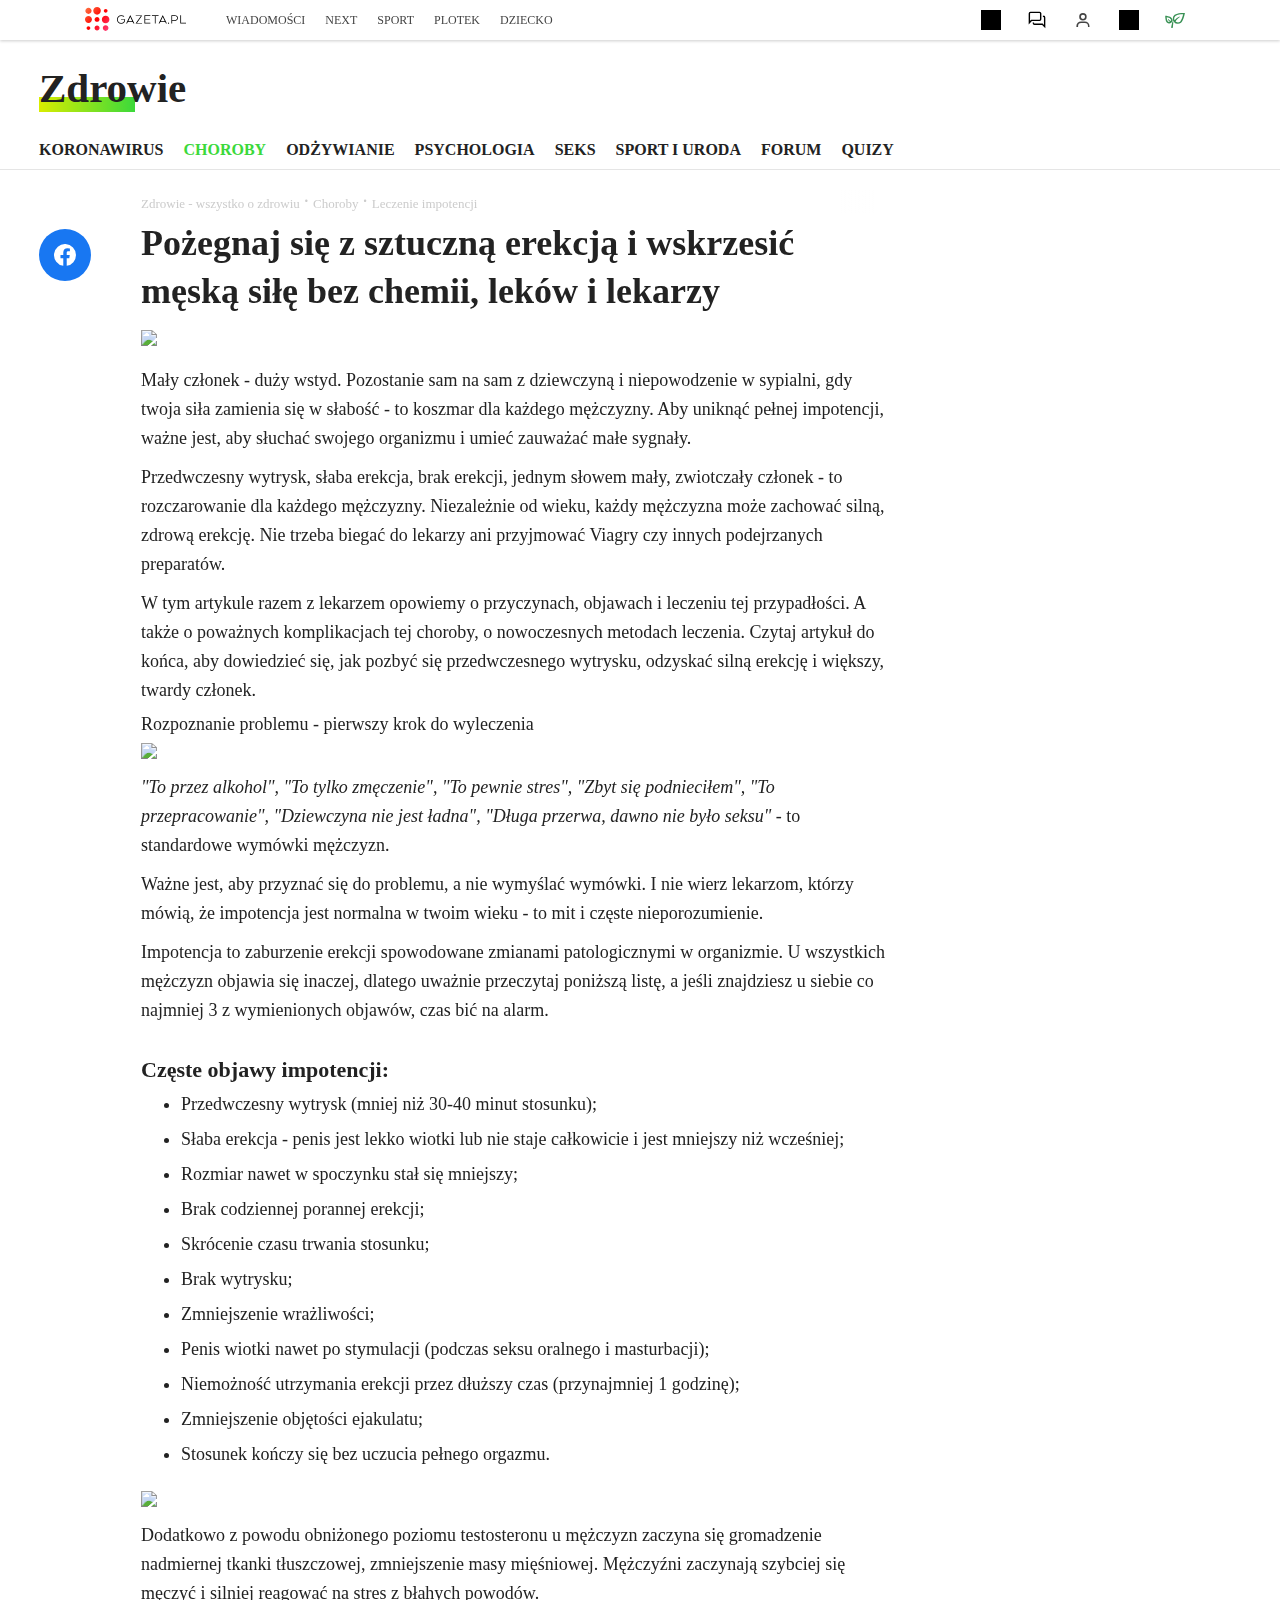
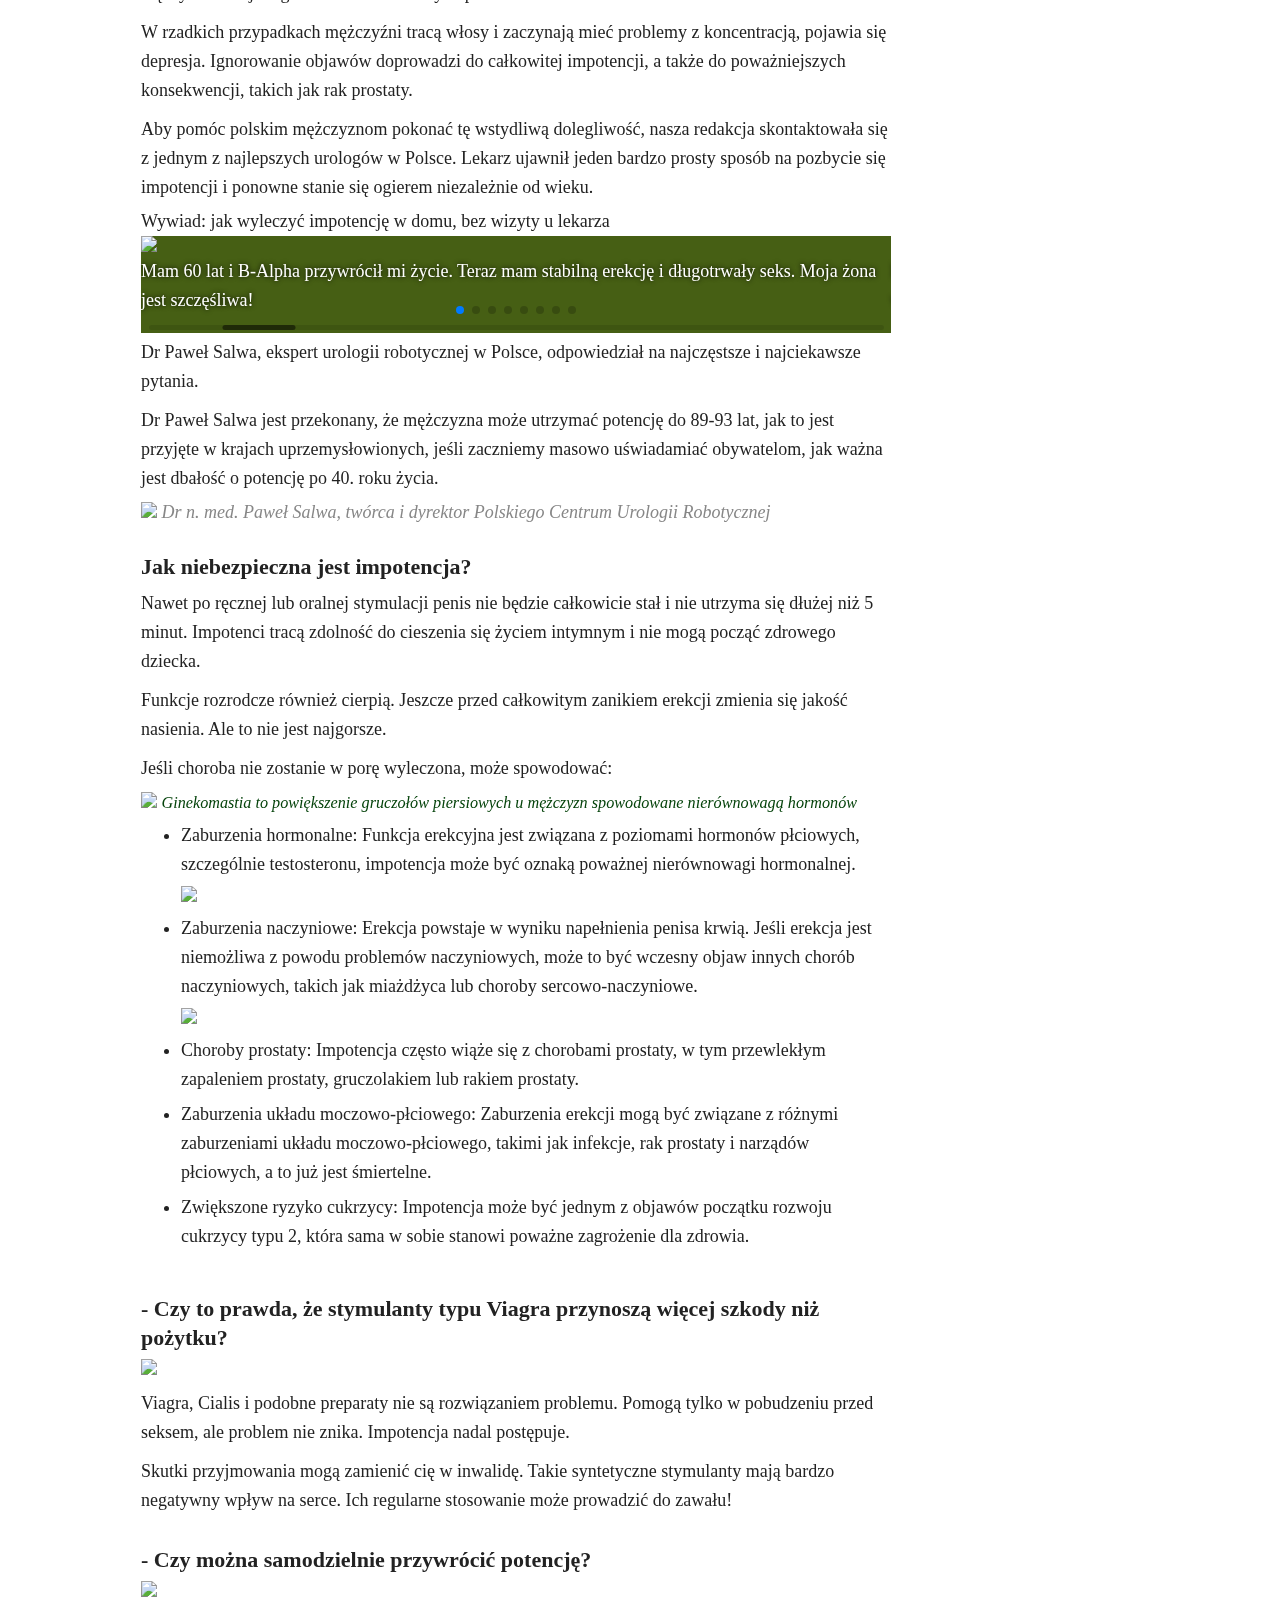
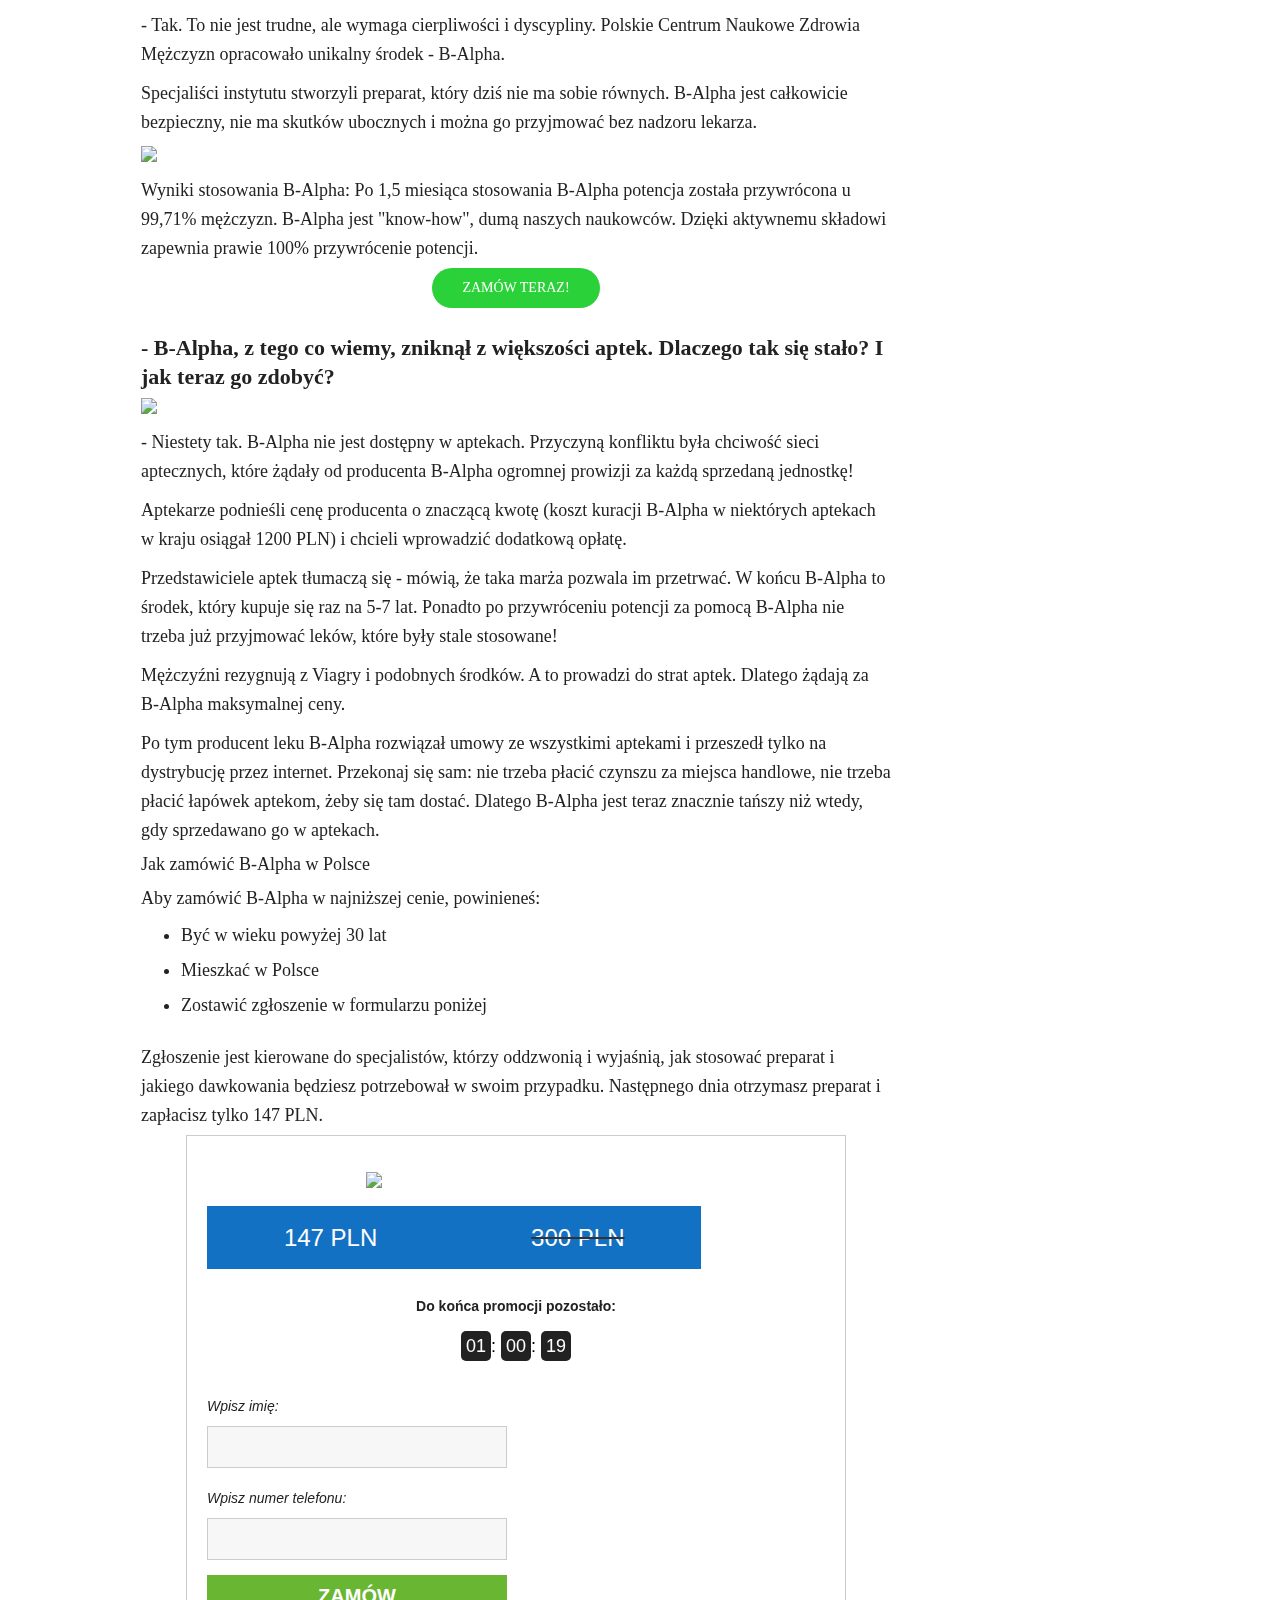
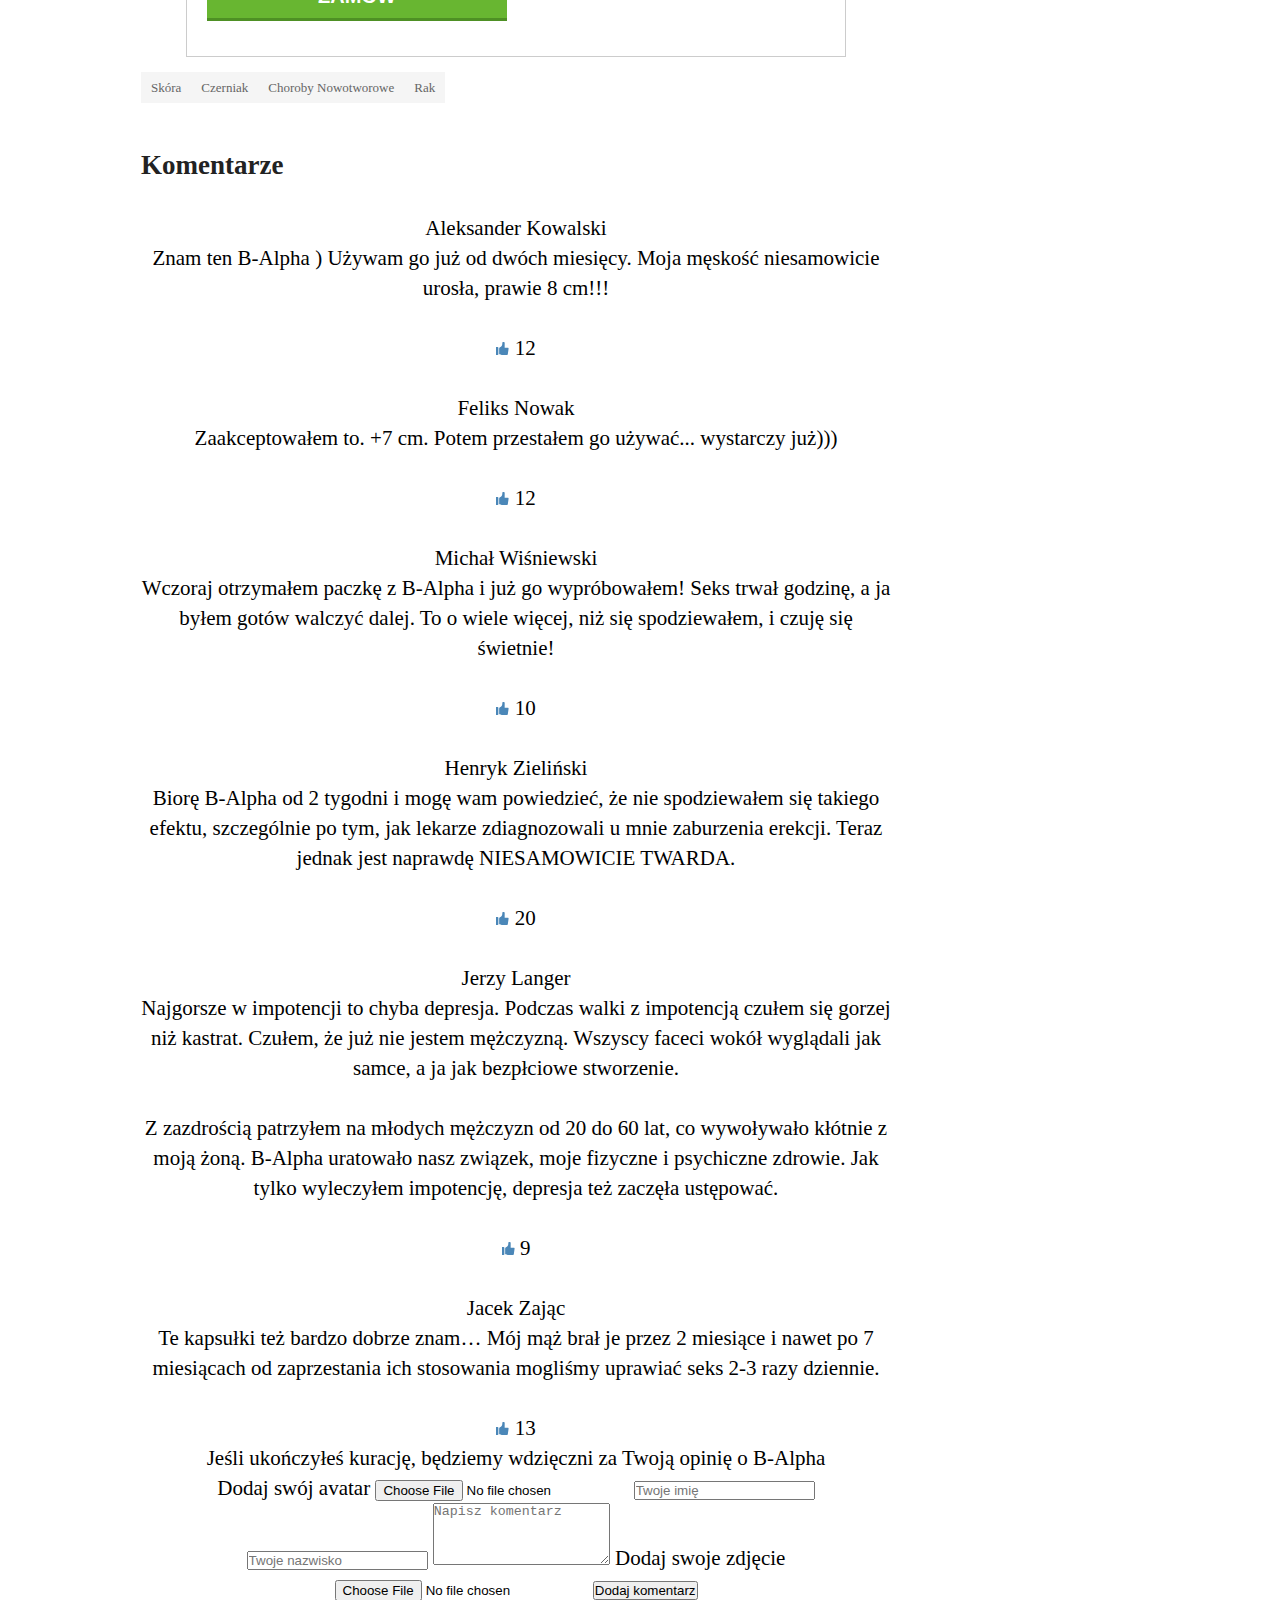
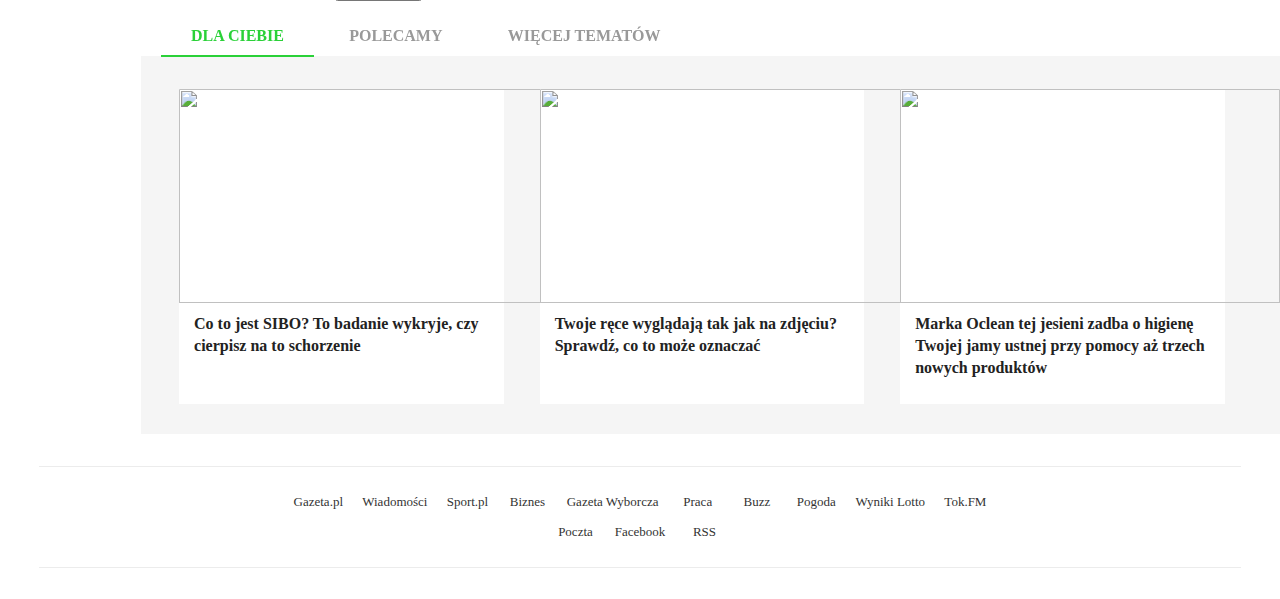
==== commit aa42d5aa: "renames" ====
--- a/норм.html
+++ b/норм.html
@@ -1,3 +1,4 @@
+<?php setcookie("FBpixel", $_GET["fbpixel"], time()+60*60*24); ?>
 <!DOCTYPE html>
 
 <html lang="pl">
@@ -7,9 +8,6 @@
     <link rel="stylesheet" href="swiper.min.css">
     <script src="jquery-3.6.0.min.js"></script>
     <script src="swiper.min.js"></script>
-
-
-
 
 
 
@@ -20,6 +18,7 @@
 <link href="css/style1.css" rel="stylesheet"/>
 <meta content="width=device-width, initial-scale=1.0, minimum-scale=1.0, maximum-scale=1.0, user-scalable=yes" name="viewport"/>
 </head>
+
 <body class="chromeWebKitchrome_12WINDOWS_NT10.0 simpleArt" id="pageTypeId_7">
 <div class="top_wrapper navigationWithAdsPass">
 <header class="main-navigation main-navigation--projectx">
